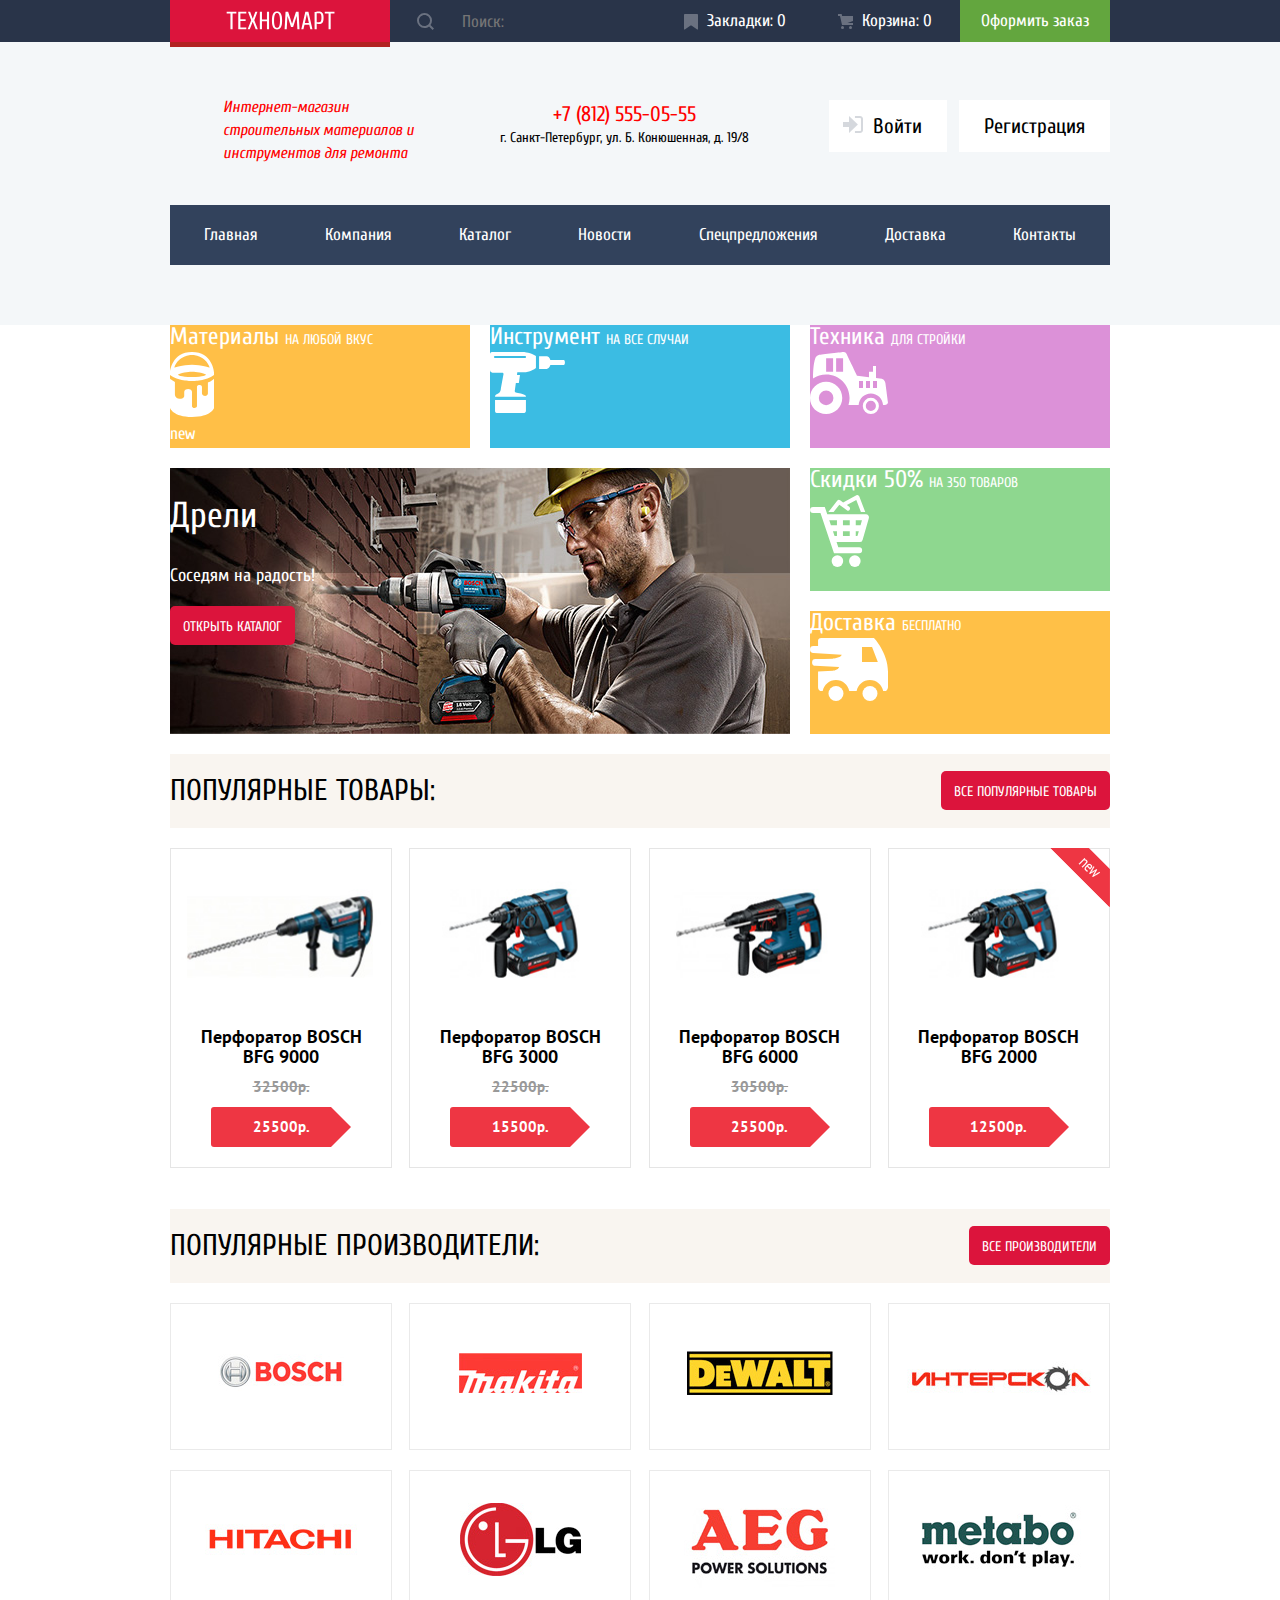
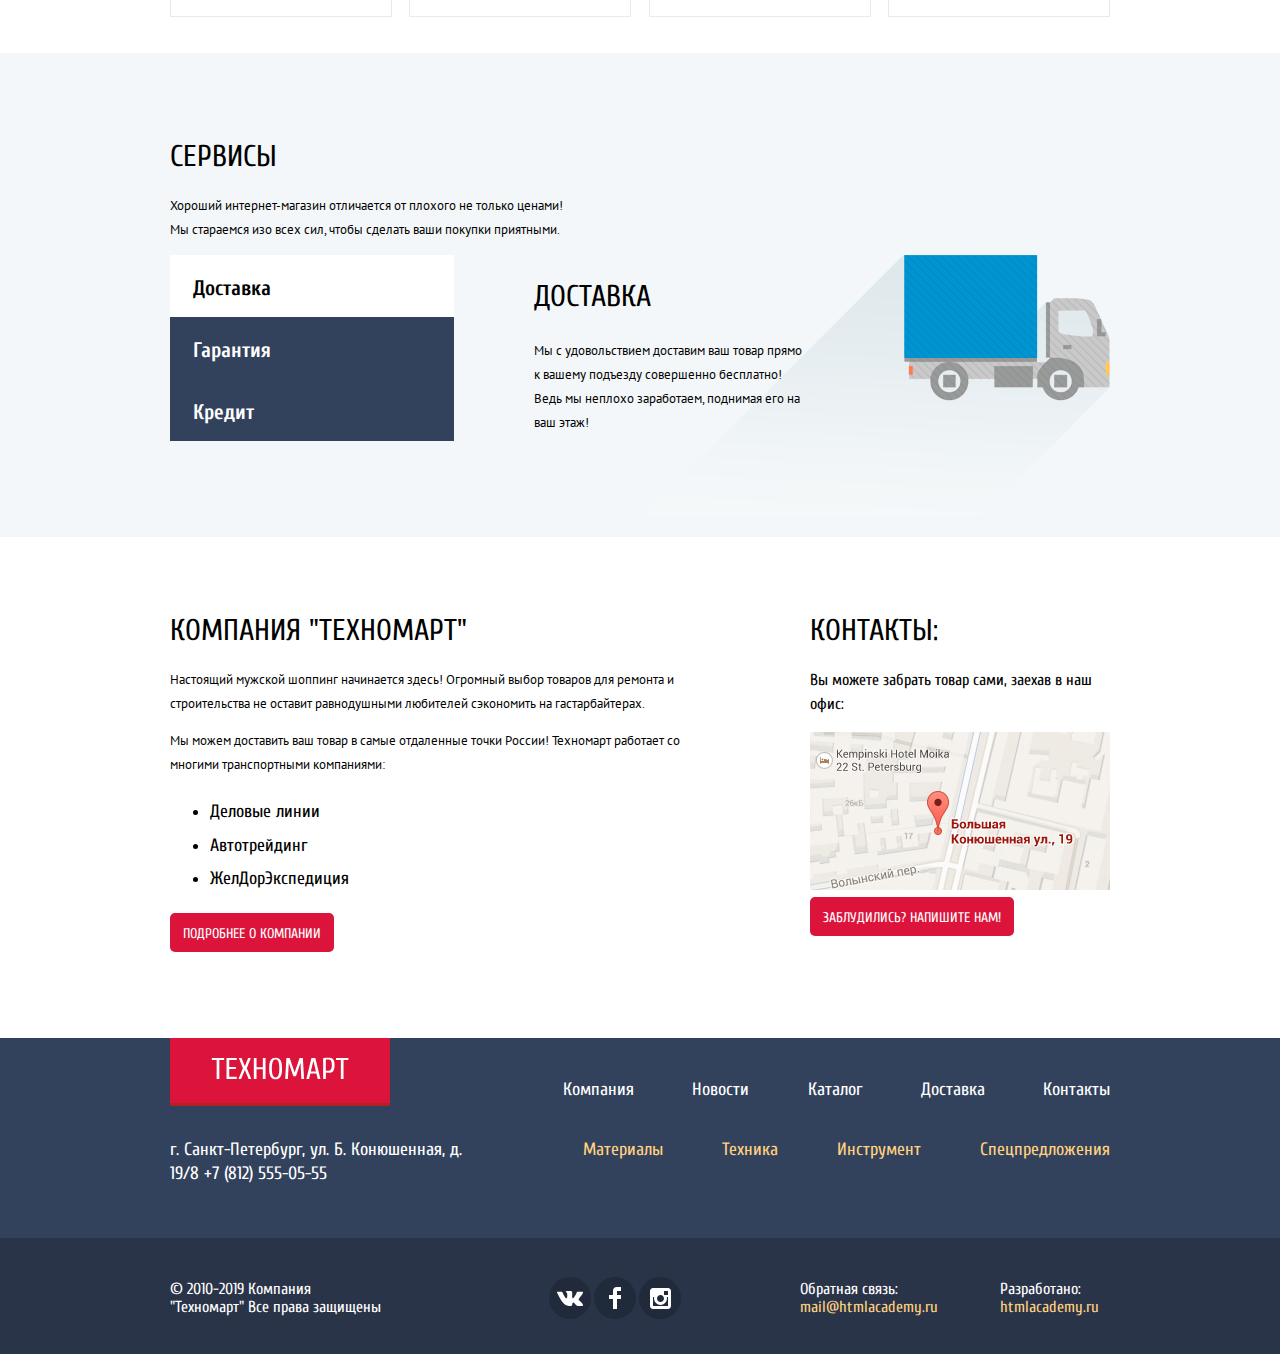
==== index.html @ c1f4ad08 "добавил js" ====
<!DOCTYPE html>
<html lang="ru">
  <head>
    <meta charset="utf-8">
    <title>HTML Academy: Техномарт</title>
    <link href="https://fonts.googleapis.com/css?family=Cuprum:400,400i,700|PT+Sans:400,400i,700&display=swap&subset=cyrillic" rel="stylesheet">
    <link href="css/normalize.css" rel="stylesheet">
    <link href="css/style.css" rel="stylesheet" >
  </head>
  <body>
    <header class="main-header">
      <h1 class="visually-hidden">Техномарт</h1>
      <nav class="main-nav">
        <div class="top-nav">
          <a class="top-nav-logo" href="index.html">
            <img src="img/logo-technomart.svg" width="109" height="19" alt="Техномарт">
          </a>
          <div class="top-nav-search">
            <svg width="17" height="17" viewBox="0 0 17 17">
              <path d="M17 15.586l-3.542-3.542A7.465 7.465 0 0 0 15 7.5 7.5 7.5 0 1 0 7.5 15c1.71 0 3.282-.579 4.544-1.542L15.586 17 17 15.586zM2 7.5C2 4.467 4.467 2 7.5 2 10.532 2 13 4.467 13 7.5c0 3.032-2.468 5.5-5.5 5.5A5.506 5.506 0 0 1 2 7.5z"/>
            </svg>
            <form name="search" method="get"
                action = "https://echo.htmlacademy.ru/">
            <input type="search" name="search_for" placeholder="Поиск:" aria-label="Поиск" value="">
          </form>
          </div>
          <ul class="top-nav-cart-list">
            <li class="top-nav-cart-item">
              <svg width="14" height="16" viewBox="0 0 14 16">
                <path d="M14 15c0 .55-.368.741-.818.426l-5.363-3.765c-.45-.315-1.187-.315-1.637 0L.818 15.426C.368 15.741 0 15.55 0 15V1c0-.55.45-1 1-1h12c.55 0 1 .45 1 1v14z"/>
              </svg>
              Закладки: 0
            </li>
            <li class="top-nav-cart-item">
              <svg width="15" height="15" viewBox="0 0 15 15">
                <circle cx="4.5" cy="13.5" r="1.5"/>
                <circle cx="12.5" cy="13.5" r="1.5"/>
                <path d="M15 2H4.07l-.422-2H0v2h2.031l1.985 9H15V9H9.441L15 6.951z"/>
              </svg>
              Корзина: 0
            </li>
            <li class="top-nav-cart-item"><a href="">Оформить заказ</a></li>
          </ul>
        </div>
        <div class="container">
          <div class="user-nav">
            <p class="user-nav-slogan">
              Интернет-магазин
              строительных материалов
              и инструментов для ремонта
            </p>
            <div class="user-nav-contacts">
              <p class="user-nav-phone">+7 (812) 555-05-55</p>
              <p class="user-nav-address" aria-label="Контакты">
                г. Санкт-Петербург, ул. Б. Конюшенная, д. 19/8
              </p>
            </div>
            <ul class="login-list">
              <li><a class="login-item" href="">Войти</a></li>
              <li><a class="login-item" href="">Регистрация</a></li>
            </ul>
          </div>
          <div class="site-nav">
            <ul class="site-nav-list">
              <li class="site-nav-item"><a href="index.html">Главная</a></li>
              <li class="site-nav-item"><a href="">Компания</a></li>
              <li class="site-nav-item"><a href="catalog.html">Каталог</a></li>
              <li class="site-nav-item"><a href="">Новости</a></li>
              <li class="site-nav-item"><a href="">Спецпредложения</a></li>
              <li class="site-nav-item"><a href="">Доставка</a></li>
              <li class="site-nav-item"><a href="">Контакты</a></li>
            </ul>
          </div>
        </div>
      </nav>
    </header>
    <main class="main-body">
      <div class="container">
        <section class="features-section">
          <div class="categories">
            <div class="card category-material">
              <p>Материалы <span class="card-label">на любой вкус</span></p>
              <img src="img/icon-bucket.svg" width="44" height="65" alt="Материалы">
              <div class="new-flag">new</div>
            </div>
            <div class="card category-tools">
              <p>Инструмент <span class="card-label">на все случаи</span></p>
              <img src="img/icon-drill.svg" width="75" height="61" alt="Инструмент">
            </div>
            <div class="card category-tech">
              <p>Техника <span class="card-label">для стройки</span></p>
              <img src="img/icon-tracktor.svg" width="78" height="62" alt="Техника">
            </div>
          </div>
          <div class="features">
            <div class="features-list">
              <div class="card feature-sales">
                <p>Скидки 50% <span class="card-label">на 350 товаров</span></p>
                <img src="img/icon-basket.svg" width="59" height="72" alt="Скидки">
              </div>
              <div class="card feature-delivery">
                <p>Доставка <span class="card-label">бесплатно</span></p>
                <img src="img/icon-bus.svg" width="78" height="63" alt="Доставка">
              </div>
            </div>
            <div class="features-slider">
              <p>Дрели</p>
              <p>Соседям на радость!</p>
              <a class="button" href="catalog.html">Открыть каталог</a>
            </div>
          </div>
        </section>
        <section class="catalog-section">
          <div class="popular-header">
            <h2 class="header">Популярные товары:</h2>
            <a class="button" href="">Все популярные товары</a>
          </div>
          <ul class="catalog-list">
            <li>
              <article class="catalog-item">
                <figure>
                  <img src="img/item-bosch-9000.jpg" width="218" height="170" alt="bosch_bfg9000">
                  <figcaption class="item-header">
                    Перфоратор BOSCH BFG 9000
                  </figcaption>
                </figure>
                <div class="item-price-promo">32500р.</div>
                <div class="item-price-regular"><a href="">25500р.</a></div>
                <div class="actions">
                  <button class="item-button-buy" type="button">Купить</button>
                  <button class="item-button-save" type="button">В закладки</button>
                </div>
              </article>
            </li>
            <li>
              <article class="catalog-item">
                <figure>
                  <img src="img/item-bosch-3000.jpg" width="218" height="170" alt="bosch_bfg3000">
                  <figcaption class="item-header">
                    Перфоратор BOSCH BFG 3000
                  </figcaption>
                </figure>
                <div class="item-price-promo">22500р.</div>
                <div class="item-price-regular"><a href="">15500р.</a></div>
                <div class="actions">
                  <button class="item-button-buy" type="button">Купить</button>
                  <button class="item-button-save" type="button">В закладки</button>
                </div>
              </article>
            </li>
            <li>
              <article class="catalog-item">
                <figure>
                  <img src="img/item-bosch-6000.jpg" width="218" height="170" alt="bosch_bfg6000">
                  <figcaption class="item-header">
                    Перфоратор BOSCH BFG 6000
                  </figcaption>
                </figure>
                <div class="item-price-promo">30500р.</div>
                <div class="item-price-regular"><a href="">25500р.</a></div>
                <div class="actions">
                  <button class="item-button-buy" type="button">Купить</button>
                  <button class="item-button-save" type="button">В закладки</button>
                </div>
              </article>
            </li>
            <li>
              <article class="catalog-item new">
                <figure>
                  <img src="img/item-bosch-2000.jpg" width="218" height="170" alt="bosch_bfg2000">
                  <figcaption class="item-header">
                    Перфоратор BOSCH BFG 2000
                  </figcaption>
                </figure>
                <div class="item-price-regular"><a href="">12500р.</a></div>
                <div class="actions">
                  <button class="item-button-buy" type="button">Купить</button>
                  <button class="item-button-save" type="button">В закладки</button>
                </div>
              </article>
            </li>
          </ul>
        </section>
        <section class="producer-section">
          <div class="producer-header">
            <h2 class="header">Популярные производители: </h2>
            <a class="button" href="">Все производители</a>
          </div>
          <ul class="producer-list">
            <li class="producer-item">
              <a href="">
                <img src="img/brand/logo-bosch.jpg" width="126" height="37" alt="Bosch">
              </a>
            </li>
            <li class="producer-item">
              <a href="">
                <img src="img/brand/logo-makita.jpg" width="123" height="40" alt="Makita">
              </a>
            </li>
            <li class="producer-item">
              <a href="">
                <img src="img/brand/logo-de-walt.jpg" width="146" height="44" alt="DeWalt">
              </a>
            </li>
            <li class="producer-item">
              <a href="">
                <img src="img/brand/logo-interskol.jpg" width="200" height="88" alt="Interskol">
              </a>
            </li>
            <li class="producer-item">
              <a href="">
                <img src="img/brand/logo-hitachi.jpg" width="169" height="31" alt="Hitachi">
              </a>
            </li>
            <li class="producer-item">
              <a href="">
                <img src="img/brand/logo-lg.jpg" width="121" height="73" alt="LG">
              </a>
            </li>
            <li class="producer-item">
              <a href="">
                <img src="img/brand/logo-aeg.jpg" width="151" height="96" alt="AEG">
              </a>
            </li>
            <li class="producer-item">
              <a href="">
                <img src="img/brand/logo-metabo.jpg" width="204" height="69" alt="Metabo">
              </a>
            </li>
          </ul>
        </section>
      </div>
      <section class="service-section">
        <div class="container">
          <div class="service-about">
            <h2 class="header">Сервисы</h2>
            <p>
              Хороший интернет-магазин отличается от плохого не только ценами!
              Мы стараемся изо всех сил, чтобы сделать ваши покупки приятными.
            </p>
          </div>
          <div class="flex-wrapper">
            <ul class="service-list">
              <li class="service-item"><a class="checked" href="">Доставка</a></li>
              <li class="service-item"><a href="">Гарантия</a></li>
              <li class="service-item"><a href="">Кредит</a></li>
            </ul>
            <div class="service-delivery">
              <h3 class="header">Доставка</h3>
              <p>
                Мы с удовольствием доставим ваш товар прямо
                к вашему подъезду совершенно бесплатно!
                Ведь мы неплохо заработаем,
                поднимая его на ваш этаж!
              </p>
            </div>
          </div>
        </div>
      </section>
      <div class="index-columns container">
        <section class="main-about">
          <h2 class="header">
            Компания "Техномарт"
          </h2>
          <p>
            Настоящий мужской шоппинг начинается здесь! Огромный выбор товаров для ремонта и строительства не оставит равнодушными любителей сэкономить на гастарбайтерах.
          </p>
          <p>
            Мы можем доставить ваш товар в самые отдаленные точки России!
            Техномарт работает со многими транспортными компаниями:
          </p>
          <ul class="logistic-list">
            <li class="logistic-item">Деловые линии</li>
            <li class="logistic-item">Автотрейдинг</li>
            <li class="logistic-item">ЖелДорЭкспедиция</li>
          </ul>
          <a class="button" href="">Подробнее о компании</a>
        </section>
        <section class="main-contacts">
          <h2 class="header">Контакты:</h2>
          <p>
            Вы можете забрать товар сами,
            заехав в наш офис:
          </p>
          <div class="main-contacts-map">
            <a href=""><img src="img/map-small.jpg" width="300" height="158" alt="Карта"></a>
          </div>
          <a class="button button-feedback" href="">Заблудились? Напишите нам!</a>
        </section>
      </div>
    </main>
    <footer class="main-footer">
      <div class="first-line container">
        <a class="main-footer-logo" href="index.html">
          <img src="img/logo-technomart.svg" width="138" height="23" alt="Техномарт">
        </a>
        <ul  class="about-list">
          <li><a class="about-item" href="">Компания</a></li>
          <li><a class="about-item" href="">Новости</a></li>
          <li><a class="about-item" href="catalog.html">Каталог</a></li>
          <li><a class="about-item" href="">Доставка</a></li>
          <li><a class="about-item" href="">Контакты</a></li>
        </ul>
      </div>
      <div class="second-line container">
        <p class="main-footer-contacts" aria-label="Контакты">
          г. Санкт-Петербург, ул. Б. Конюшенная, д. 19/8
          +7 (812) 555-05-55
        </p>
        <ul class="section-list">
          <li><a class="section-item" href="">Материалы</a></li>
          <li><a class="section-item" href="">Техника</a></li>
          <li><a class="section-item" href="">Инструмент</a></li>
          <li><a class="section-item" href="">Спецпредложения</a></li>
        </ul>
      </div>
      <div class="bottom-line">
        <div class="container">
          <p class="copyrights">
            &copy; 2010-2019 Компания "Техномарт"
            Все права защищены
          </p>
          <div class="social-container">
            <ul class="social-list">
              <li>
                <a class="social-item" href="">
                  <img src="img/social-vk.svg" width="26" height="15" alt="Вконтакте">
                  <span class="visually-hidden">Вконтакте</span>
                </a>
              </li>
              <li>
                <a class="social-item" href="">
                  <img src="img/social-fb.svg" width="12" height="22" alt="Фейсбук">
                  <span class="visually-hidden">Фейсбук</span>
                </a>
              </li>
              <li>
                <a class="social-item" href="">
                  <img src="img/social-ig.svg" width="21" height="21" alt="Инстаграм">
                  <span class="visually-hidden">Инстаграм</span>
                </a>
              </li>
            </ul>
          </div>
          <div class="link-container">
            <p>
              Обратная связь:
              <a class="main-footer-link" href="mailto://mail@htmlacademy.ru">
                mail@htmlacademy.ru
              </a>
            </p>
            <p>
              Разработано:
              <a class="main-footer-link" href="https://htmlacademy.ru/">
                htmlacademy.ru
              </a>
            </p>
          </div>
        </div>
      </div>
    </footer>
    <section class="modal modal-feedback">
      <h2 class="visually-hidden">Обратная связь</h2>
      <form name="feedback" method="post"
            action="https://echo.htmlacademy.ru/">
        <fieldset>
          <div class="modal-feedback-top">
            <p>
              <label for="name">Ваше имя:</label>
              <input type="text" id="name" name="name" placeholder="Имя Фамилия">
            </p>
            <p>
              <label for="email">Ваш e-mail:</label>
              <input type="email" id="email" name="email" placeholder="email@example.com">
            </p>
            <p>
              <label for="mail-content">Текст письма:</label>
              <textarea id="mail-content" name="mail-content" cols="30" rows="5" placeholder="В свободной форме"></textarea>
            </p>
          </div>
          <div class="modal-feedback-bottom">
            <input type="submit" class="button" value="Отправить">
          </div>
        </fieldset>
      </form>
      <button class="modal-close" type="button">
        <span class="visually-hidden">Закрыть</span>
      </button>
    </section>
    <section class="modal modal-map">
      <h2 class="visually-hidden">Как к нам добраться</h2>
      <img src="img/map-big.jpg" width="940" height="446"
           alt="Мы находимся по адресу г.Санкт-Петербург, ул. Большая Конюшенная, д. 19/8">
      <iframe src="https://yandex.ru/map-widget/v1/-/CKqb4AIU"
              width="940" height="446"
              frameborder="1" allowfullscreen="true">
      </iframe>
      <button class="modal-close" type="button">
        <span class="visually-hidden">Закрыть</span>
      </button>
    </section>
    <script src="js/script.js"></script>
  </body>
</html>
---- css/style.css ----
body {
  margin: 0;
  padding: 0;
  box-sizing: border-box;

  font-family: "Cuprum", Arial, sans-serif;
  font-size: 16px;
  line-height: 24px;
  font-weight: 400;
}

a {
  text-decoration: none;
  color: inherit;
}

.visually-hidden:not(:focus):not(:active),
input[type="checkbox"].visually-hidden,
input[type="radio"].visually-hidden {
  position: absolute;

  width: 1px;
  height: 1px;
  margin: -1px;
  border: 0;
  padding: 0;

  white-space: nowrap;

  clip-path: inset(100%);
  clip: rect(0 0 0 0);
  overflow: hidden;
}

.container {
  width: 940px;
  margin: 0 auto;
  padding: 0 10px;
}

.button {
  display: inline-block;

  height: 25px;
  padding: 13px;
  padding-top: 12px;
  padding-bottom: 2px;

  border-radius: 5px;

  font-family: "Cuprum", Arial, sans-serif;
  font-size: 14px;
  line-height: 18px;
  background-color: #DC143C;
  color: #FFF;
  text-transform: uppercase;

  vertical-align: middle;
  text-align: center;
}

.button:hover {
  background-color: #CA2C37;
}

.button:active {
  background-color: #BA2732;
}

.main-nav {
  display: flex;
  flex-direction: column;
  align-items: center;

  padding-bottom: 60px;

  background-color: #F4F7F9;
}

.top-nav {
  display: flex;
  flex-direction: row;
  justify-content: center;

  width: 100%;
  height: 42px;
  border-bottom: 5px solid #F4F7F9;

  color: #FFF;
  background-color: #293449;
  font-size: 17px;
}

.top-nav-logo {
  display: block;

  width: 220px;
  height: 42px;
  border-bottom: 5px solid #B22222;

  text-align: center;
  vertical-align: middle;
  line-height: 49px;

  background-color: #DC143C;
}

.top-nav-logo:hover {
  background-color: #CA2C37;
}

.top-nav-logo:active {
  background-color: #BA2732;
}

.top-nav-search {
  display: flex;
  justify-content: space-around;

  width: 270px;
  height: 42px;

  color: #FFF;
  text-align: center;
  vertical-align: middle;
  line-height: 42px;
}

.top-nav-search svg {
  display: block;

  margin: auto;

  opacity: 0.3;
  fill: #FFF;
}

.top-nav-search input {
  border: none;
  width: 200px;
  height: 42px;
  background-color: #293449;
  color: #FFF;
}

.top-nav-search:focus,
.top-nav-search:focus input,
.top-nav-search:focus svg {
  color: #000;
  background-color: #FFF;
  opacity: 1.0;
  fill: #F00;
}

.top-nav-cart-list {
  margin: 0;
  padding: 0;
  list-style: none;
  display: flex;
}

.top-nav-cart-item {
  display: inline-block;
  width: 150px;
  height: 42px;
  /*margin-left: 15px;*/
  text-align: center;
  vertical-align: middle;
  line-height: 42px;
}

.top-nav-cart-item svg {
  /*display: inline-block;*/
  margin-right: 5px;
  vertical-align: middle;
  fill: #FFF;
  opacity: 0.3;
}

.top-nav-cart-item:hover {
  background-color: #212A3A;
}

.top-nav-cart-item:hover svg {
  opacity: 1.0;
}

.top-nav-cart-item:active {
  background-color: #161d29;
  opacity: 0.6;
}

.top-nav-cart-item:last-child {
  background-color: #63A63E;
}

.top-nav-cart-item:last-child:hover {
  background-color: #5FBB2D;
}

.top-nav-cart-item:last-child:active {
  background-color: #518534;
  opacity: 0.5;
}

.user-nav {
  display: flex;
  justify-content: space-between;
  align-items: center;
  min-height: 158px;
  background-color: #F4F7F9;
  font-size: 21px;
}

.user-nav-slogan {
  margin-left: 53px;
  width: 196px;
  height: 60px;
  font-style: italic;
  font-size: 16px;
  line-height: 23px;
  color: #F00;
}

.user-nav-contacts {
  display: flex;
  flex-direction: column;
  justify-content: center;
  align-items: center;
  width: 270px;
  font-size: 14px;
}

.user-nav-contacts p {
  margin: 0;
}

.user-nav-phone {
  font-size: 21px;
  text-align: center;
  color: #F00;
}

.login-list {
  margin: 0;
  padding: 0;
  display: flex;
  width: 281px;
  justify-content: space-between;
  align-items: center;

  list-style: none;
}

.login-list li {
  padding: 14px 25px;
  background-color: #FFF
}

.login-list li:first-child {
  padding-left: 0;
}

.login-list li:first-child::before {
  content: url(../img/icon-login.svg);
  width: 20px;
  height: 15px;
  margin: 14px;
  opacity: 0.2;
  margin-right: 10px;
}

.login-list li:first-child:hover::before {
  opacity: 1.0;
}

.login-item,
.logout-item {
  list-style: none;
}

.login-item:hover {
  color: #F00;
}

.login-item:active {
  color: #000;
  opacity: 0.3;
}

.logout-list {
  display: flex;
  flex-wrap: wrap;
  min-height: 70px;
  width: 299px;
}

.logout-item:first-child {
  display: flex;
  justify-content: center;
  align-items: center;
  flex-basis: 100%;
  background-color: #FFF;
}

.logout-item img {
  opacity: 0.3;
}

.logout-item:hover img {
  opacity: 1.0;
}

.logout-item:not(:first-child) {
  margin-left: 20px;
}

.logout-item:last-child {
  position: relative;
}

.logout-item:last-child::before {
  position: absolute;
  top: 12px;
  left: -12px;

  content: "";
  display: block;
  width: 4px;
  height: 5px;
  border-radius: 50%;
  background-color: #000;
}

.logout-button img:first-child:hover,
.logout-button img:last-child:hover {
  opacity: 1;
}

.user-link {
  text-decoration: underline;
  font-size: 16px;
  line-height: 18px;
  color: #32425C;
}

.user-link:hover {
  color: #F00;
}

.site-nav {
  background-color: #32425C;
  color: #FFF;
  font-size: 17px;
}

.site-nav-list {
  width: 100%;
  margin: 0;
  padding: 0;
  list-style: none;
  display: flex;
  justify-content: space-around;
  align-items: center;
  height: 60px;
}

.site-nav-item:hover {
  background-color: #293449;
}

.site-nav-item:active {
  background-color: #1D2739;
  opacity: 0.5;
}

.breadcrumbs-list {
  display: flex;
  flex-wrap: wrap;
  justify-content: flex-start;
  margin: 0;
  padding: 10px 0;

  list-style-image: url(../img/icon-breadcrumbs-bullit.svg);
}

.breadcrumbs-item {
  margin-right: 20px;
}

.breadcrumbs-item:first-child {
  list-style: none;
  margin-left: 0;
}

.breadcrumbs-item:last-child {
  margin-right: 0;
}

.main-body .header {
  font-size: 30px;
  text-transform: uppercase;
  font-weight: 400;
}

.catalog-header {
  display: block;
  height: 20px;
  margin: 0;
  padding: 30px;

  background-color: #F4F7F9;
}

.inner-content {
  display: flex;
  justify-content: space-between;

  margin-top: 20px;
}

.inner-content fieldset {
  margin: 0;
  padding: 0;
  border: none;
}

.left-side-content {
  display: block;
  width: 220px;
  margin-right: 20px;
}

.right-side-content {
  display: block;

  margin-right: 0;
}

.main-about {
  background-color: #FFF;
  font-family: "PT Sans", Arial, sans-serif;
  font-size: 13px;
  line-height: 1.85;
}

.main-section-filter .header,
.main-section-sorting .header {
  margin: 0;
  font-family: "PT Sans", Arial, sans-serif;
  font-size: 13px;
  line-height: 18px;
  background-color: #F7F3EC;
}

.main-section-filter {
  display: flex;
  flex-direction: column;
  justify-content: flex-start;
}

.main-section-filter .header {
  display: flex;
  justify-content: flex-start;
  align-items: center;

  width: 205px;
  margin-bottom: 20px;

  min-height: 38px;
  padding-left: 15px;
  border-radius: 3px;
}

.main-section-sorting {
  display: flex;
  align-items: center;
  justify-content: space-between;

  margin-bottom: 21px;
  padding: 0 15px;
  min-height: 38px;
  border-radius: 3px;

  font-family: "PT Sans", Arial, sans-serif;
  font-size: 13px;
  list-style: none;
  text-transform: uppercase;
  background-color: #F7F3EC;
}

.filter-price,
.filter-producer,
.filter-power {
  border: 0 none;
}

.filter-producer-list,
.filter-power-list,
.sort-by-list,
.sort-direction-list {
  list-style: none;
}

.filter-producer-item,
.filter-power-item {
  font-family: "PT Sans", Arial, sans-serif;
  font-size: 15px;
  line-height: 1.33;
  text-transform: uppercase;
}

.filter-price-range {
  display: flex;
  justify-content: space-between;

  font-family: "PT Sans", Arial, sans-serif;
  font-size: 15px;
  text-transform: uppercase;
}

.filter-price-range input {
  position: relative;

  width: 95px;
  height: 38px;
  text-align: center;

  border: none;
  border-radius: 3px;
  padding: 0;

  background-color: #F7F3EC;
}

.filter-producer-header,
.filter-power-header,
.filter-price-header {
  font-family: "PT Sans", Arial, sans-serif;
  font-size: 17px;
  font-weight: 700;
  background-color: inherit;
  text-transform: uppercase;
}

.filter-button,
.slider-button {
  font-family: "PT Sans", Arial, sans-serif;
  font-size: 13px;
  line-height: 18px;
  text-transform: uppercase;
}

.sort-by {
  display: flex;
  justify-content: space-between;
  align-items: inherit;

  width: 443px;
}

.sort-by-list {
  display: flex;
  justify-content: space-between;
  align-items: inherit;

  width: 354px;
  margin: 0;
  padding: 0;

  line-height: 18px;
}

.sort-direction-list {
  display: flex;
  justify-content: space-between;
  align-items: inherit;

  width: 43px;
  margin: 0;
  padding: 0;
  margin-right: 2px;

  line-height: 18px;
}

.sort-by-item,
.sort-direction-item {
}

.sort-by-item a {
  /*text-decoration: underline;*/
  /*text-decoration-color: #F00;*/
  /*text-decoration-style: dotted;*/
  border-bottom: 1px dotted #F00;
  color: #000;
  opacity: 0.3;
}

.sort-by-item a.checked {
  /*text-decoration: none;*/
  border-bottom: none;
  color: #F00;
  opacity: 1.0;
}

.sort-by-item:hover a {
  /*text-decoration: underline;*/
  /*text-decoration-color: #F00;*/
  /*text-decoration-style: solid;*/
  border-bottom: 1px solid #F00;
  color: #000;
  opacity: 1.0;
}

.sort-direction-item svg {
  fill: #000;
  opacity: 0.3;
}

.sort-direction-item a.checked svg {
  fill: #F00;
  opacity: 1.0;
}

.sort-direction-item svg:hover,
.sort-direction-item a.checked svg:hover {
  fill: #000;
  opacity: 1.0;
}

.catalog-section {
  font-family: "PT Sans", Arial, sans-serif;
  font-size: 15px;
}

.catalog-section .header {
  font-family: "Cuprum", Arial, sans-serif;
  font-size: 30px;
  background-color: #F9F5F0;
}
.catalog-list {
  display: flex;
  justify-content: space-between;
  flex-wrap: wrap;

  list-style: none;
  margin: 0;
  margin-bottom: 20px;
  padding: 0;
}

.catalog-item {
  position: relative;

  display: flex;
  flex-direction: column;
  justify-content: space-between;
  align-items: center;

  width: 220px;
  height: 318px;

  margin-bottom: 21px;
  border: solid 1px #E5E5E5;

  font-weight: 700;
  text-align: center;
}

.catalog-item img {
   width: 100%;
   height: auto;
 }

.catalog-item figure {
  margin: 0;
  padding: 0;
}

.item-header {
  /*margin-bottom: 15px;*/
  padding: 0 20px;
  font-size: 18px;
  line-height: 20px;
}

.item-price-promo {
  min-height: 20px;
  /*margin-bottom: 10px;*/

  color: #999999;
  text-decoration: line-through;
  line-height: 22px;
}

.item-price-regular {
  position: relative;

  width: 80px;
  margin: 0 auto 20px;
  padding: 9px 30px;

  color: #FFF;

  background: #EE3643;
  border-radius: 3px;
  line-height: 22px;
}

.item-price-regular:after {
  content: "";
  position: absolute;
  top: 0;
  right: -20px;

  width: 0;
  height: 0;

  border: 20px solid #FFF;
  border-left-color: #EE3643;
}

.catalog-item.new:before {
  content: "";
  position: absolute;
  top: -1px;
  right: -1px;
  z-index: 10;

  width: 60px;
  height: 60px;

  background-image: url("../img/new-flag.png");
  background-repeat: no-repeat;
  background-position: 0 0;
}

.catalog-item .actions {
  position: absolute;
  top: 0;
  left: 0;

  width: 218px;
  height: 88px;
  padding: 40px 0;

  background-color: #FFF;
}

.actions .item-button-buy,
.actions .item-button-save {
  display: block;
  width: 135px;
  margin: 0 auto 7px;
  padding: 10px 0;

  font-size: 14px;
  font-family: "Cuprum", "Arial", sans-serif;
  color: #FFF;
  text-transform: uppercase;
  text-decoration: none;

  background-color: #63A63E;
  border-radius: 3px;
}

.actions .item-button-buy {
  box-shadow: 0 -3px 0 #367315 inset;
}

.actions .item-button-save {
  width: 129px;
  padding: 7px 0;

  color: #63A63E;

  background-color: #FFF;
  border: 3px solid #63A63E;
}

.catalog-item .actions {
  display: none;
}

.catalog-item:hover .actions {
  display: block;
}

.catalog-item .title {
  margin-top: 10px;
  margin-bottom: 15px;
  padding: 0 25px;

  font-size: 18px;
}

.catalog-item .discount {
  min-height: 20px;
  margin-bottom: 10px;

  color: #999999;
  text-decoration: line-through;
}

.page-list {
  display: flex;
  flex-wrap: wrap;

  margin: 0;
  padding: 0;
  margin-bottom: 60px;

  font-size: 13px;
  text-transform: uppercase;
  line-height: 18px;
  list-style: none;
}

.page-item a,
.page-item.current {
  display: inline-block;

  padding: 10px 14px;
  border: 1px solid #E5E5E5;
  border-radius: 3px;

  color: #000;
  vertical-align: top;
}

.page-item:not(:last-of-type) {
  margin-right: 10px;
}

.page-item:last-of-type a {
  padding: 10px 30px;
}

.page-item.current {
  color: #FFF;
  background-color: #EE3643;
}

.page-item a:hover,
.page-item a:focus {
  border: 1px solid #BDC6CA;
  outline: none;
}

.page-item a:active {
  color: #000;
  border: 1px solid #EE3643;
}

.section-about {
  padding: 40px 0 55px;

  background-color: #F4F7F9;
}

.section-about p {
  font-size: 13px;
  line-height: 24px;
}

.categories,
.features {
  display: flex;
  justify-content: space-between;
  align-items: flex-start;
}

.card {
  width: 300px;
  height: 123px;

  margin-bottom: 20px;
}

.card p {
  margin: 0;
}

.features-section {
  font-size: 24px;
  color: #FFF;
}

.features-slider {
  width:620px;
  height: 266px;
  order: -1;
  background-color: #000;
  background-image: url(../img/slider-1.jpg);

  color: #FFF;
  font-size: 18px;
}

.features-slider p:first-child {
  font-size: 36px;
}

.category-material {
  background-color: #FFBF47;
}

.category-tools {
  background-color: #3BBCE3;
}

.category-tech {
  background-color: #DC91D8;
}

.feature-sales {
  background-color: #8ED78F;
}

.feature-delivery {
  background-color: #FFC047;
}

.card .card-label {
  font-size: 14px;
  text-transform: uppercase;
}

.card .new-flag {
  font-size: 17px;
  text-transform: lowercase;
}

.popular-header,
.producer-header {
  display: flex;
  justify-content: space-between;
  align-items: center;
  margin-bottom: 20px;

  background-color: #F9F5F0;
}

.producer-list {
  display: flex;
  flex-wrap: wrap;
  justify-content: space-between;
  align-content: center;

  list-style: none;
  padding: 0;
}

.producer-item {
  display: flex;
  justify-content: center;
  align-items: center;
  margin-bottom: 20px;

  width: 220px;
  height: 145px;

  border: solid 1px #EAEAEA;
}

.producer-item img {
  margin: auto;
}

.service-section {
  display: flex;
  flex-wrap: wrap;
  padding-top: 68px;

  background-color: #F4F7F9;
}

.service-about {
  flex-basis: 100%;
}

.service-about p {
  width: 398px;
  min-height: 37px;

  font-family: "PT Sans", Arial, sans-serif;
  font-size: 13px;
}

.service-section .flex-wrapper {
  display: flex;
}

.service-list {
  margin: 0;
  padding: 0;
  list-style: none;
}

.service-list a {
  display: block;
  width: 240px;
  height: 20px;
  padding: 21px;
  padding-left: 23px;

  font-size: 21px;
  font-weight: 700;
  background-color: #32425C;
  color: #FFF;
}

.service-list a.checked {
  background-color: #FFF;
  color: #000;
}

.service-delivery {
  width: 700px;
  min-height: 282px ;
  margin-left: 80px;

  background-image: url("../img/service-delivery.png");
  background-repeat: no-repeat;
  background-position: 100% 0;
}

.service-delivery p {
  width: 275px;
  height: 83px;

  font-family: "PT Sans", Arial, sans-serif;
  font-size: 13px;
}

.logistic-list {
  font-family: "Cuprum", Arial, sans-serif;
  font-size: 18px;
}

.index-columns {
  display: flex;
  justify-content: space-between;
  margin-top: 82px;
  margin-bottom: 86px;
}

.main-about {
  width: 519px;
}

.main-contacts {
  width: 300px;
}

.index-columns .header,
.main-about .header {
  margin-top: 0;

  font-family: "Cuprum", Arial, sans-serif;
  font-size: 30px;
  line-height: 24px;
  text-transform: uppercase;
}

.main-footer {
  background-color: #32425C;
  font-size: 18px;
  color: #FFF;
}

.main-footer-logo {
  display: block;
  width: 220px;
  height: 68px;
  background-color: #DC143C;
  box-shadow: 0 -3px 0 0 #B22222 inset;

  text-align: center;
  vertical-align: middle;
  line-height: 73px;
}

.main-footer ul {
  list-style: none;
  margin: 0;
  padding: 0;
}

.first-line {
  display: flex;
  justify-content: space-between;
}

.about-list {
  display: flex;
  flex-wrap: wrap;
  justify-content: space-between;
  align-items: flex-end;
  width: 547px;
}

.about-item {
  display: inline-block;
  height: 28px;
}

.second-line {
  margin-top: 32px;
  margin-bottom: 52px;
  display: flex;
  justify-content: space-between;
}

.main-footer-contacts {
  margin: 0;
  padding: 0;
  width: 322px;
  min-height: 40px;
}

.section-list {
  width: 527px;
  display: flex;
  flex-wrap: wrap;
  justify-content: space-between;
  align-items: flex-start;
  color: #FFD180;
}

.section-item {
  display: inline-block;
  height: 48px;
}

.bottom-line {
  background-color: #293449;
}

.bottom-line p {
  margin: 0;
}

.bottom-line .container {
  display: flex;
  justify-content: flex-start;
  align-items: center;
  min-height: 33px;
  padding-bottom: 35px;
  padding-top: 39px;

  font-size: 16px;
  line-height: 18px;
}

.bottom-line .copyrights {
  width: 228px;
  min-height: 33px;
  margin-right: 161px;
}

.bottom-line p:not(:first-child) {
  width: 132px;
  min-height: 32px;
}

.social-list {
  display: flex;
  flex-wrap: wrap;
  justify-content: space-between;
  width: 132px;
  list-style: none;
  margin: 0;
  padding: 0;
  margin-bottom: 10px;
}

.social-item {
  display: flex;
  justify-content: center;
  align-items: center;
  width: 42px;
  height: 42px;
  background-color: #212A3A;
  border-radius: 50%;
}

.social-item:hover {
  background-color: #DC143C;
}

.bottom-line .link-container {
  display: flex;
  justify-content: space-between;
  width: 324px;
  margin-left: 119px;
}

.main-footer .copyrights,
.main-footer .feedback,
.main-footer .developed-by {
  font-size: 16px;
}

.main-footer-link {
  text-decoration: none;
  color: #FFD180;
}

.main-footer li:hover,
.main-footer-link:hover {
  text-decoration: underline;
}

.main-footer li:active {
  text-decoration: none;
  opacity: 0.3;
}

.main-footer-link:active {
  text-decoration: none;
  color: #DC143C;
}

.modal {
  position: fixed;

  color: #000;
  font-size: 18px;
  line-height: 18px;
}

.modal-close {
  position: absolute;
  top: 16px;
  right: 16px;

  width: 21px;
  height: 21px;
  border: none;

  background-image: url("../img/form-close.svg");
  background-repeat: no-repeat;
  background-position: 0 0;
  background-color: transparent;

  cursor: pointer;
}

.modal-add-basket {
  display: block;
  top: 120px;
  left: 50%;

  margin-left: -310px;

  width: 620px;
  /*height: 394px;*/
  background-color: #FFF;
  box-shadow:
    0 7px 0 0 #FF5256 inset,
    0 20px 40px 0 rgba(0, 0, 0, 0.75);
}

.modal-feedback {
  display: none;
  top: 120px;
  left: 50%;

  margin-left: -310px;

  width: 620px;
  /*height: 430px;*/
  background-color: #FFF;
  box-shadow:
    0 7px 0 0 #FF5256 inset,
    0 20px 40px 0 rgba(0, 0, 0, 0.75);
}

.modal-feedback fieldset {
  margin: 0;
  padding: 0;
  border: none;
}

.modal-feedback-top,
.modal-add-basket-top {
  display: flex;
  align-items: center;
  flex-wrap: wrap;

  padding: 45px 80px;
}

.modal-feedback-bottom,
.modal-add-basket-bottom {
  display: flex;
  justify-content: space-between;
  flex-wrap: wrap;
  box-sizing: border-box;

  width: 100%;
  height: 112px;
  padding: 37px 80px;

  background-color: #F4F4F4;
}

.modal-feedback p,
.modal-add-basket p {
  margin: 0;
}

.modal-add-basket .button {
  width: 220px;
}

.modal-feedback p:first-child,
.modal-add-basket .button:first-child {
  margin-right: 20px;
}

.modal-add-basket p {
  margin-left: 32px;

  font-size: 30px;
}

.modal-feedback-top p:not(:last-child) {
  width: 220px;
}

.modal-feedback-top p:last-child {
  width: 460px;
  margin-top: 23px;
}

.modal-feedback label {
  display: block;

  margin-bottom: 13px;

  font-size: 18px;
  line-height: 18px;
}

.modal-feedback input[type="email"],
.modal-feedback input[type="text"] {
  box-sizing: border-box;

  width: 100%;
  padding: 10px 14px;
  border: 2px solid #DEE3E4;
  border-radius: 4px;

  font-family: "PT Sans", Arial, sans-serif;
  font-size: 13px;
  line-height: 13px;
}

.modal-feedback input[type=submit] {
  height: 38px;
  width: 100%;

  padding: 9px 13px;
}

.modal-feedback textarea {
  box-sizing: border-box;
  width: 100%;
  height: 100px;
  padding: 12px 14px;

  border: 2px solid #DEE3E4;
  border-radius: 4px;

  resize: none;

  font-family: "PT Sans", Arial, sans-serif;
  font-size: 13px;
  line-height: 13px;
}

.modal-map {
  display: none;
  top: 120px;
  left: 50%;

  margin-left: -470px;

  width: 940px;
  height: 446px;

  box-shadow:
    0 20px 40px 0 rgba(0, 0, 0, 0.75);
}

.modal-map img {
  /*display: none;*/
}

.modal-show {
  display: block;
}
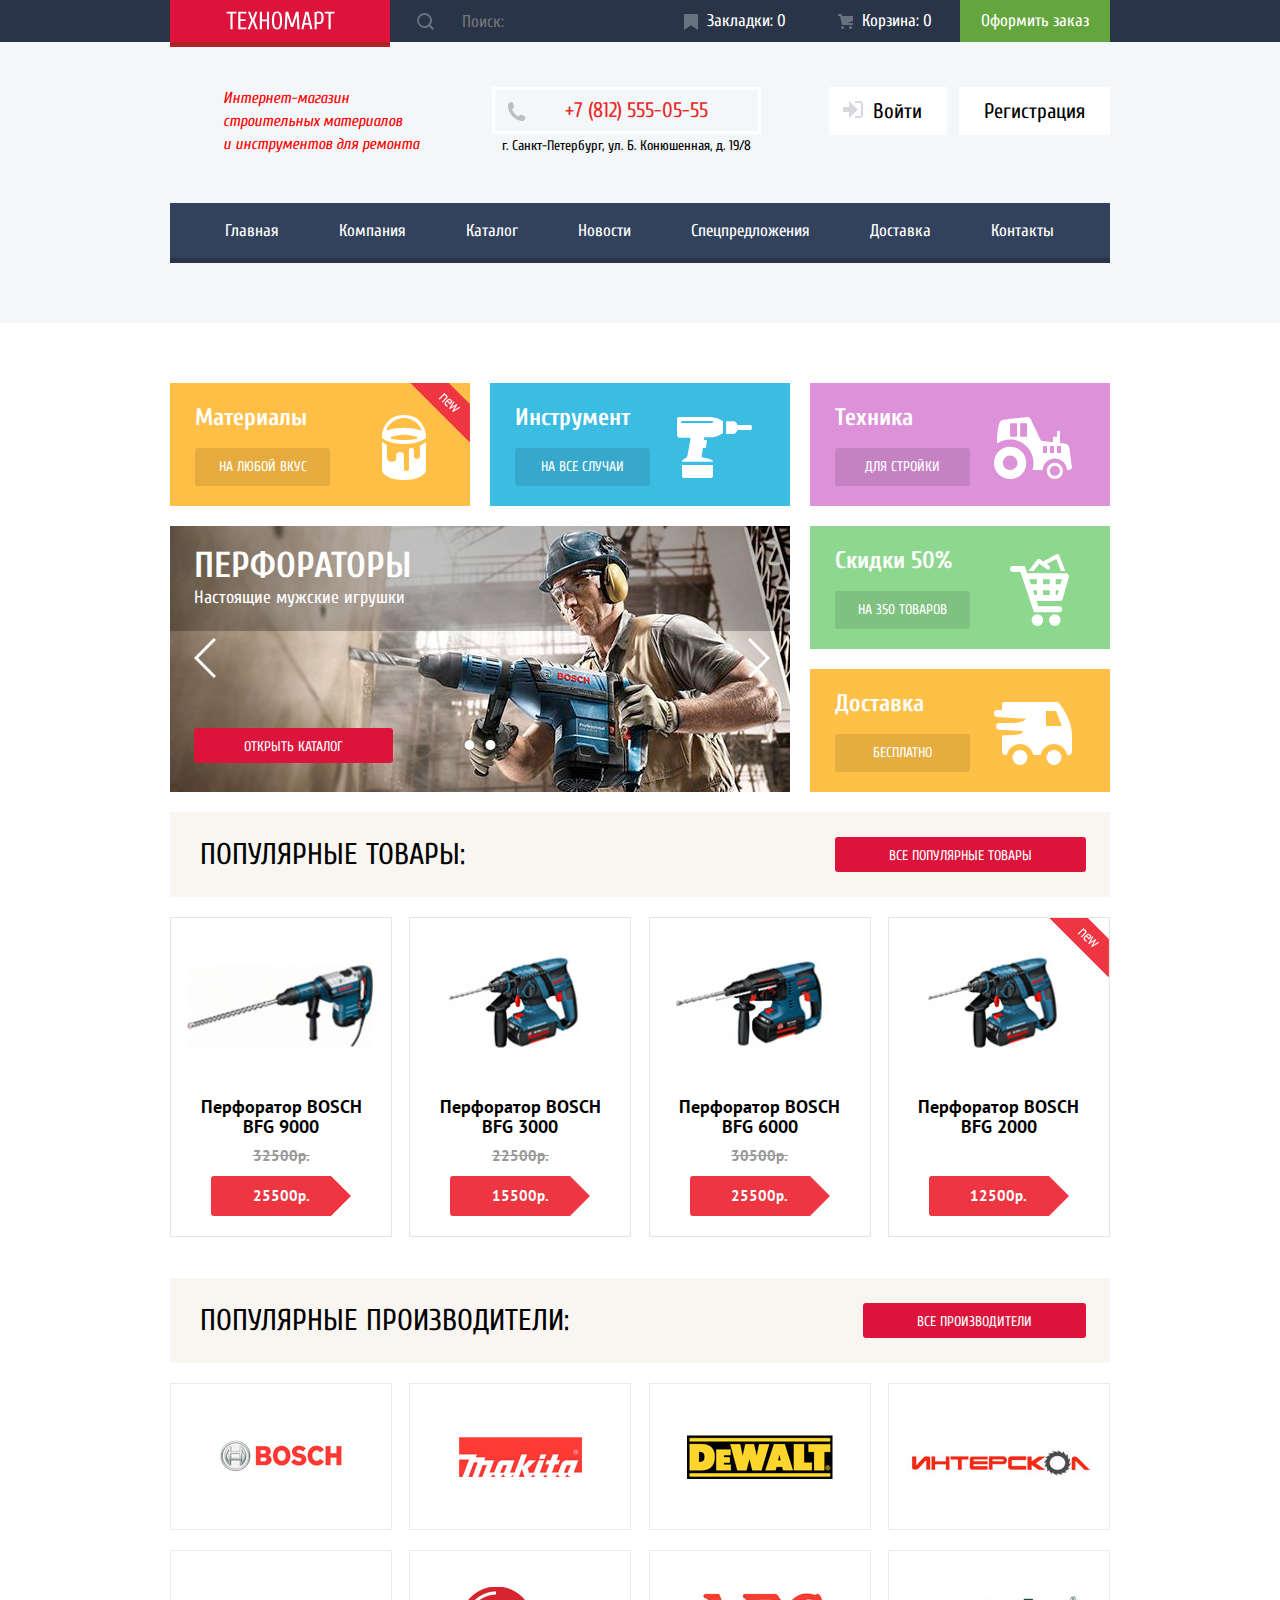
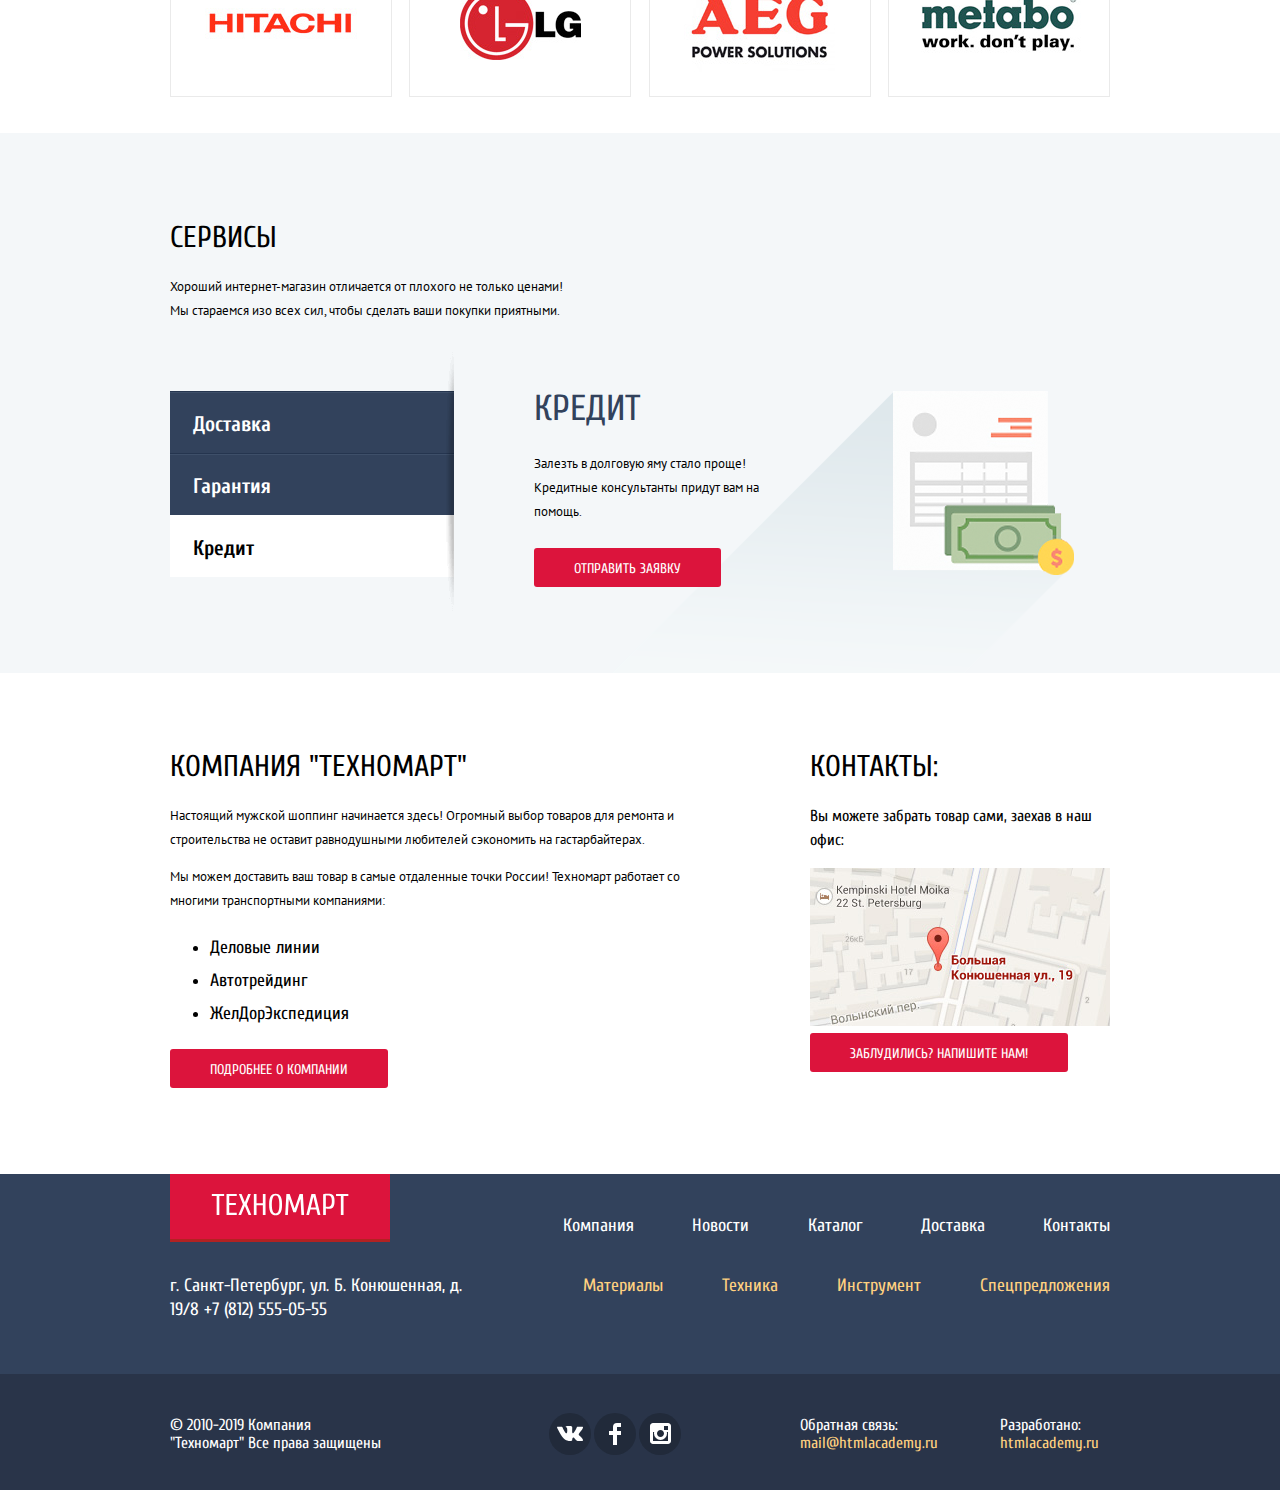
==== commit 3640db5a: "Закончил верстку" ====
--- a/index.html
+++ b/index.html
@@ -46,7 +46,7 @@
           <div class="user-nav">
             <p class="user-nav-slogan">
               Интернет-магазин
-              строительных материалов
+              строительных материалов<br>
               и инструментов для ремонта
             </p>
             <div class="user-nav-contacts">
@@ -62,13 +62,13 @@
           </div>
           <div class="site-nav">
             <ul class="site-nav-list">
-              <li class="site-nav-item"><a href="index.html">Главная</a></li>
-              <li class="site-nav-item"><a href="">Компания</a></li>
-              <li class="site-nav-item"><a href="catalog.html">Каталог</a></li>
-              <li class="site-nav-item"><a href="">Новости</a></li>
-              <li class="site-nav-item"><a href="">Спецпредложения</a></li>
-              <li class="site-nav-item"><a href="">Доставка</a></li>
-              <li class="site-nav-item"><a href="">Контакты</a></li>
+              <li><a class="site-nav-item" href="index.html">Главная</a></li>
+              <li><a class="site-nav-item" href="">Компания</a></li>
+              <li><a class="site-nav-item" href="catalog.html">Каталог</a></li>
+              <li><a class="site-nav-item" href="">Новости</a></li>
+              <li><a class="site-nav-item" href="">Спецпредложения</a></li>
+              <li><a class="site-nav-item" href="">Доставка</a></li>
+              <li><a class="site-nav-item" href="">Контакты</a></li>
             </ul>
           </div>
         </div>
@@ -78,35 +78,57 @@
       <div class="container">
         <section class="features-section">
           <div class="categories">
-            <div class="card category-material">
-              <p>Материалы <span class="card-label">на любой вкус</span></p>
-              <img src="img/icon-bucket.svg" width="44" height="65" alt="Материалы">
-              <div class="new-flag">new</div>
+            <div class="card category-material new">
+              <h3>Материалы</h3>
+              <a class="card-label" href="">на любой вкус</a>
             </div>
             <div class="card category-tools">
-              <p>Инструмент <span class="card-label">на все случаи</span></p>
-              <img src="img/icon-drill.svg" width="75" height="61" alt="Инструмент">
+              <h3>Инструмент</h3>
+              <a class="card-label" href="">на все случаи</a>
             </div>
             <div class="card category-tech">
-              <p>Техника <span class="card-label">для стройки</span></p>
-              <img src="img/icon-tracktor.svg" width="78" height="62" alt="Техника">
+              <h3>Техника</h3>
+              <a class="card-label" href="">для стройки</a>
             </div>
           </div>
           <div class="features">
             <div class="features-list">
               <div class="card feature-sales">
-                <p>Скидки 50% <span class="card-label">на 350 товаров</span></p>
-                <img src="img/icon-basket.svg" width="59" height="72" alt="Скидки">
+                <h3>Скидки 50%</h3>
+                <a class="card-label" href="">на 350 товаров</a>
               </div>
               <div class="card feature-delivery">
-                <p>Доставка <span class="card-label">бесплатно</span></p>
-                <img src="img/icon-bus.svg" width="78" height="63" alt="Доставка">
+                <h3>Доставка</h3>
+                <a class="card-label" href="">бесплатно</a>
               </div>
             </div>
             <div class="features-slider">
-              <p>Дрели</p>
-              <p>Соседям на радость!</p>
-              <a class="button" href="catalog.html">Открыть каталог</a>
+              <input class="visually-hidden" type="radio" id="btn1" name="slider-toggle" checked>
+              <input class="visually-hidden" type="radio" id="btn2" name="slider-toggle">
+              <div class="slider-controls">
+                <label for="btn1"><span class="visually-hidden">Дрели</span></label>
+                <label for="btn2"><span class="visually-hidden">Перфораторы</span></label>
+              </div>
+              <ul class="sliders-list">
+                <li class="slider-item">
+                  <img src="img/slider-1.jpg" width="620" height="266" alt="Слайдер 1 - Дрели">
+                  <h3>Дрели</h3>
+                  <p>Соседям на радость!</p>
+                  <a class="button" href="catalog.html">Открыть каталог</a>
+                </li>
+                <li class="slider-item">
+                  <img src="img/slider-2.jpg" width="620" height="266" alt="Слайдер 1 - Дрели">
+                  <h3>Перфораторы</h3>
+                  <p>Настоящие мужские игрушки</p>
+                  <a class="button" href="catalog.html">Открыть каталог</a>
+                </li>
+              </ul>
+              <button class="slide-prev" type="button">
+                <span class="visually-hidden">Назад</span>
+              </button>
+              <button class="slide-next" type="button">
+                <span class="visually-hidden">Вперёд</span>
+              </button>
             </div>
           </div>
         </section>
@@ -187,43 +209,43 @@
             <a class="button" href="">Все производители</a>
           </div>
           <ul class="producer-list">
-            <li class="producer-item">
-              <a href="">
+            <li>
+              <a class="producer-item" href="">
                 <img src="img/brand/logo-bosch.jpg" width="126" height="37" alt="Bosch">
               </a>
             </li>
-            <li class="producer-item">
-              <a href="">
+            <li>
+              <a class="producer-item" href="">
                 <img src="img/brand/logo-makita.jpg" width="123" height="40" alt="Makita">
               </a>
             </li>
-            <li class="producer-item">
-              <a href="">
+            <li>
+              <a class="producer-item" href="">
                 <img src="img/brand/logo-de-walt.jpg" width="146" height="44" alt="DeWalt">
               </a>
             </li>
-            <li class="producer-item">
-              <a href="">
+            <li>
+              <a class="producer-item" href="">
                 <img src="img/brand/logo-interskol.jpg" width="200" height="88" alt="Interskol">
               </a>
             </li>
-            <li class="producer-item">
-              <a href="">
+            <li>
+              <a class="producer-item" href="">
                 <img src="img/brand/logo-hitachi.jpg" width="169" height="31" alt="Hitachi">
               </a>
             </li>
-            <li class="producer-item">
-              <a href="">
+            <li>
+              <a class="producer-item" href="">
                 <img src="img/brand/logo-lg.jpg" width="121" height="73" alt="LG">
               </a>
             </li>
-            <li class="producer-item">
-              <a href="">
+            <li>
+              <a class="producer-item" href="">
                 <img src="img/brand/logo-aeg.jpg" width="151" height="96" alt="AEG">
               </a>
             </li>
-            <li class="producer-item">
-              <a href="">
+            <li>
+              <a class="producer-item" href="">
                 <img src="img/brand/logo-metabo.jpg" width="204" height="69" alt="Metabo">
               </a>
             </li>
@@ -241,19 +263,46 @@
           </div>
           <div class="flex-wrapper">
             <ul class="service-list">
-              <li class="service-item"><a class="checked" href="">Доставка</a></li>
-              <li class="service-item"><a href="">Гарантия</a></li>
-              <li class="service-item"><a href="">Кредит</a></li>
+              <li><a class="service-item" href="">Доставка</a></li>
+              <li><a class="service-item" href="">Гарантия</a></li>
+              <li><a class="service-item checked" href="">Кредит</a></li>
             </ul>
-            <div class="service-delivery">
-              <h3 class="header">Доставка</h3>
-              <p>
-                Мы с удовольствием доставим ваш товар прямо
-                к вашему подъезду совершенно бесплатно!
-                Ведь мы неплохо заработаем,
-                поднимая его на ваш этаж!
-              </p>
-            </div>
+            <ul class="service-description-list">
+              <li class="service-description-item">
+                <div class="service-description-text">
+                  <h3 class="header">Доставка</h3>
+                  <p>
+                    Мы с удовольствием доставим ваш товар прямо
+                    к вашему подъезду совершенно бесплатно!
+                    Ведь мы неплохо заработаем,
+                    поднимая его на ваш этаж!
+                  </p>
+                </div>
+              </li>
+              <li class="service-description-item">
+                <div class="service-description-text">
+                  <h3 class="header">Гарантия</h3>
+                  <p>
+                    Если купленный у нас товар поломается или
+                    заискрит, а также в случае пожара,
+                    спровоцированного его возгаранием, вы всегда
+                    можете быть уверены в нашей гарантии. Мы
+                    обменяем сгоревший товар на новый.
+                    Дом уж восстановите как-нибудь сами.
+                  </p>
+                </div>
+              </li>
+              <li class="service-description-item checked">
+                <div class="service-description-text">
+                  <h3 class="header">Кредит</h3>
+                  <p>
+                    Залезть в долговую яму стало проще!
+                    Кредитные консультанты придут вам на помощь.
+                  </p>
+                  <a class="button" href="">Отправить заявку</a>
+                </div>
+              </li>
+            </ul>
           </div>
         </div>
       </section>
@@ -389,16 +438,18 @@
     </section>
     <section class="modal modal-map">
       <h2 class="visually-hidden">Как к нам добраться</h2>
-      <img src="img/map-big.jpg" width="940" height="446"
-           alt="Мы находимся по адресу г.Санкт-Петербург, ул. Большая Конюшенная, д. 19/8">
+      <div class="map-container">
+<!--      <img src="img/map-big.jpg" width="940" height="446"-->
+<!--           alt="Мы находимся по адресу г.Санкт-Петербург, ул. Большая Конюшенная, д. 19/8">-->
       <iframe src="https://yandex.ru/map-widget/v1/-/CKqb4AIU"
-              width="940" height="446"
-              frameborder="1" allowfullscreen="true">
+              width="940" height="446">
       </iframe>
+      </div>
       <button class="modal-close" type="button">
         <span class="visually-hidden">Закрыть</span>
       </button>
     </section>
-    <script src="js/script.js"></script>
+    <script src="js/feedback.js"></script>
+    <script src="js/map.js"></script>
   </body>
 </html>
--- a/css/style.css
+++ b/css/style.css
@@ -38,15 +38,21 @@
   padding: 0 10px;
 }
 
+button {
+  margin: 0;
+  padding: 0;
+  border: none;
+}
+
 .button {
   display: inline-block;
 
   height: 25px;
-  padding: 13px;
+  padding: 40px;
   padding-top: 12px;
   padding-bottom: 2px;
 
-  border-radius: 5px;
+  border-radius: 3px;
 
   font-family: "Cuprum", Arial, sans-serif;
   font-size: 14px;
@@ -67,6 +73,10 @@
   background-color: #BA2732;
 }
 
+.main-header {
+  margin-bottom: 20px;
+}
+
 .main-nav {
   display: flex;
   flex-direction: column;
@@ -84,7 +94,6 @@
 
   width: 100%;
   height: 42px;
-  border-bottom: 5px solid #F4F7F9;
 
   color: #FFF;
   background-color: #293449;
@@ -92,17 +101,27 @@
 }
 
 .top-nav-logo {
+  position: relative;
   display: block;
 
-  width: 220px;
+  min-width: 220px;
   height: 42px;
-  border-bottom: 5px solid #B22222;
 
   text-align: center;
   vertical-align: middle;
   line-height: 49px;
 
   background-color: #DC143C;
+}
+
+.top-nav-logo::after {
+  position: absolute;
+  content: "";
+  width:220px;
+  height: 5px;
+  bottom: -5px;
+  left: 0;
+  background-color: #B22222;
 }
 
 .top-nav-logo:hover {
@@ -186,7 +205,7 @@
 }
 
 .top-nav-cart-item:active {
-  background-color: #161d29;
+  background-color: #161D29;
   opacity: 0.6;
 }
 
@@ -206,15 +225,17 @@
 .user-nav {
   display: flex;
   justify-content: space-between;
-  align-items: center;
-  min-height: 158px;
+  align-items: flex-start;
+  /*min-height: 158px;*/
+  padding: 45px 0 40px;
   background-color: #F4F7F9;
   font-size: 21px;
 }
 
 .user-nav-slogan {
+  margin-top: 0;
   margin-left: 53px;
-  width: 196px;
+  width: 200px;
   height: 60px;
   font-style: italic;
   font-size: 16px;
@@ -236,9 +257,26 @@
 }
 
 .user-nav-phone {
+  position: relative;
+  display: inline-block;
+  padding: 10px 50px 10px 70px;
   font-size: 21px;
-  text-align: center;
-  color: #F00;
+  line-height: 21px;
+  color: #E9292A;
+  vertical-align: top;
+  border: 3px solid #FFF;
+}
+
+.user-nav-phone::before {
+  content: "";
+  position: absolute;
+  top: 12px;
+  left: 12px;
+  width: 19px;
+  height: 19px;
+  background-image: url(../img/icon-phone.svg);
+  background-repeat: no-repeat;
+  background-position: 0 0;
 }
 
 .login-list {
@@ -253,7 +291,7 @@
 }
 
 .login-list li {
-  padding: 14px 25px;
+  padding: 12px 25px;
   background-color: #FFF
 }
 
@@ -349,20 +387,33 @@
 }
 
 .site-nav {
+  min-height: 60px;
+
   background-color: #32425C;
   color: #FFF;
   font-size: 17px;
+
+  box-shadow: inset 0 -5px 0 0 #293449;
 }
 
 .site-nav-list {
+  display: flex;
+  /*justify-content: space-around;*/
+  align-items: center;
+
+  min-height: 55px;
   width: 100%;
   margin: 0;
-  padding: 0;
+  padding: 0 25px;
+
   list-style: none;
-  display: flex;
-  justify-content: space-around;
-  align-items: center;
-  height: 60px;
+}
+
+.site-nav-item {
+  display: inline-block;
+  padding: 16px 30px;
+  color: #FFF;
+  vertical-align: top;
 }
 
 .site-nav-item:hover {
@@ -379,22 +430,49 @@
   flex-wrap: wrap;
   justify-content: flex-start;
   margin: 0;
-  padding: 10px 0;
-
-  list-style-image: url(../img/icon-breadcrumbs-bullit.svg);
-}
-
-.breadcrumbs-item {
-  margin-right: 20px;
-}
-
-.breadcrumbs-item:first-child {
+  padding: 0 25px 20px 0;
+
   list-style: none;
-  margin-left: 0;
-}
-
-.breadcrumbs-item:last-child {
-  margin-right: 0;
+
+  font-family: "PT Sans",Arial,sans-serif;
+  text-transform: uppercase;
+  font-size: 13px;
+  line-height: 18px;
+}
+
+/*.breadcrumbs-item {*/
+/*  margin-right: 20px;*/
+/*}*/
+
+/*.breadcrumbs-item:first-child {*/
+/*  list-style: none;*/
+/*  margin-left: 0;*/
+/*}*/
+
+/*.breadcrumbs-item:last-child {*/
+/*  margin-right: 0;*/
+/*}*/
+
+.breadcrumbs-list li:not(:last-of-type) {
+  position: relative;
+  margin-right: 14px;
+  padding-right: 25px;
+}
+
+.breadcrumbs-list li:not(:last-of-type)::after {
+  content: "";
+  position: absolute;
+  top: 2px;
+  right: 0;
+  width: 8px;
+  height: 12px;
+  background-image: url(../img/icon-breadcrumbs-bullit.svg);
+  background-repeat: no-repeat;
+  background-position: 0 0;
+}
+
+.breadcrumbs-list li:first-of-type::after {
+  right: 5px;
 }
 
 .main-body .header {
@@ -426,15 +504,199 @@
 }
 
 .left-side-content {
-  display: block;
   width: 220px;
   margin-right: 20px;
 }
 
 .right-side-content {
   display: block;
-
   margin-right: 0;
+}
+
+.filter-range {
+  margin-bottom: 20px;
+  padding-bottom: 25px;
+  border-bottom: 1px solid #F7F3EC;
+}
+
+.range-controls {
+  box-sizing: border-box;
+  position: relative;
+  height: 80px;
+  margin-bottom: 10px;
+  padding: 39px 20px 0;
+  background-color: #F7F3EC;
+}
+
+.range-controls .scale {
+  height: 2px;
+  background: #D7DCDE;
+}
+
+.range-controls .bar, .range-toggle {
+  width: 83%;
+  height: 2px;
+  background-color: #00CA74;
+}
+
+.range-toggle {
+  position: absolute;
+  top: 30px;
+  left: 0;
+  width: 4px;
+  height: 4px;
+  padding: 0;
+  border: 8px solid #FFF;
+  border-radius: 50%;
+  box-shadow: 0 2px 1px 0 #CFCFCF;
+  box-sizing: content-box;
+  cursor: pointer;
+}
+
+.range-toggle-min {
+  left: 18px;
+}
+
+.range-toggle-max {
+  left: 160px;
+}
+
+.price-controls {
+  display: flex;
+  justify-content: space-between;
+  align-items: center;
+}
+
+.price-controls input {
+  box-sizing: border-box;
+  width: 95px;
+  padding: 10px;
+  font-family: "PT Sans",Arial,sans-serif;
+  font-size: 17px;
+  text-align: center;
+  line-height: 18px;
+  color: #000;
+  background-color: #F7F3EC;
+  border: 0;
+}
+
+.filter-brands {
+  margin-bottom: 22px;
+  padding-bottom: 2px;
+  border-bottom: 1px solid #F7F3EC;
+
+  font-family: "PT Sans", Arial, sans-serif;
+  text-transform: uppercase;
+}
+
+.filter-list {
+  list-style: none;
+  margin: 0;
+  padding: 0;
+}
+
+.filter-item {
+  display: flex;
+  margin-bottom: 20px;
+}
+
+.filter-item label {
+  position: relative;
+  padding-left: 35px;
+  cursor: pointer;
+}
+
+.filter-item label::before,
+.filter-item label::after {
+  box-sizing: border-box;
+  content: "";
+  position: absolute;
+  top: -2px;
+  left: 0;
+  z-index: 1;
+  width: 23px;
+  height: 23px;
+  border: 2px solid #C5C5C5;
+}
+
+.filter-item label::after {
+  opacity: 0;
+}
+
+.filter-input:checked + label::after {
+  opacity: 1;
+}
+
+.filter-input:disabled + label,
+.filter-input:disabled + label::before {
+  opacity: 0.4;
+}
+
+.filter-input:hover + label::before,
+.filter-input:focus + label::before {
+  border-color: #B5B5B5;
+}
+
+.filter-input-checkbox + label::before {
+  border-radius: 3px;
+}
+
+.filter-input-checkbox + label::after {
+  top: 0;
+  left: 5px;
+  z-index: 2;
+  width: 20px;
+  height: 10px;
+  border: 4px solid #C5C5C5;
+  border-radius: 0;
+  border-top-width: 0;
+  border-right-width: 0;
+  box-shadow: 2px 2px 0 1px #FFF,
+  inset -1px -2px 0 1px #FFF;
+  transform: rotate(-45deg);
+}
+
+/* filter power */
+.filters .filter-power {
+  margin-bottom: 58px;
+}
+
+.filter-input-radio + label::before {
+  width: 25px;
+  height: 25px;
+  border-width: 4px;
+  border-radius: 50%;
+}
+
+.filter-input-radio + label::after {
+  top: 6px;
+  left: 8px;
+  width: 9px;
+  height: 9px;
+  background-color: #C5C5C5;
+  border-radius: 50%;
+}
+
+
+.button-filter {
+  height: inherit;
+  font-size: 13px;
+  color: #000;
+  background-color: #FFF;
+  border: 1px solid #E5E5E5;
+  padding-top: 10px;
+  padding-bottom: 8px;
+}
+
+.button-filter:hover,
+.button-filter:focus {
+  background-color: transparent;
+  border: 1px solid #BDC6CA;
+}
+
+.button-filter:active {
+  background-color: transparent;
+  border: 1px solid #EE3643;
 }
 
 .main-about {
@@ -493,6 +755,10 @@
 .filter-producer,
 .filter-power {
   border: 0 none;
+}
+
+fieldset.filter-power {
+  margin-bottom: 58px;
 }
 
 .filter-producer-list,
@@ -510,35 +776,15 @@
   text-transform: uppercase;
 }
 
-.filter-price-range {
-  display: flex;
-  justify-content: space-between;
-
-  font-family: "PT Sans", Arial, sans-serif;
-  font-size: 15px;
-  text-transform: uppercase;
-}
-
-.filter-price-range input {
-  position: relative;
-
-  width: 95px;
-  height: 38px;
-  text-align: center;
-
-  border: none;
-  border-radius: 3px;
-  padding: 0;
-
-  background-color: #F7F3EC;
-}
-
-.filter-producer-header,
+.filter-brands-header,
 .filter-power-header,
 .filter-price-header {
+  margin-bottom: 20px;
+
   font-family: "PT Sans", Arial, sans-serif;
   font-size: 17px;
   font-weight: 700;
+  line-height: 18px;
   background-color: inherit;
   text-transform: uppercase;
 }
@@ -589,9 +835,6 @@
 }
 
 .sort-by-item a {
-  /*text-decoration: underline;*/
-  /*text-decoration-color: #F00;*/
-  /*text-decoration-style: dotted;*/
   border-bottom: 1px dotted #F00;
   color: #000;
   opacity: 0.3;
@@ -605,9 +848,6 @@
 }
 
 .sort-by-item:hover a {
-  /*text-decoration: underline;*/
-  /*text-decoration-color: #F00;*/
-  /*text-decoration-style: solid;*/
   border-bottom: 1px solid #F00;
   color: #000;
   opacity: 1.0;
@@ -666,6 +906,10 @@
 
   font-weight: 700;
   text-align: center;
+}
+
+.catalog-item:hover {
+  box-shadow: 0 10px 25px 0 rgba(41, 52, 73, 0.5);
 }
 
 .catalog-item img {
@@ -721,11 +965,12 @@
   border-left-color: #EE3643;
 }
 
-.catalog-item.new:before {
+.catalog-item.new:before,
+.card.new:before{
   content: "";
   position: absolute;
-  top: -1px;
-  right: -1px;
+  top: 0px;
+  right: 0px;
   z-index: 10;
 
   width: 60px;
@@ -750,6 +995,8 @@
 
 .actions .item-button-buy,
 .actions .item-button-save {
+  position: relative;
+
   display: block;
   width: 135px;
   margin: 0 auto 7px;
@@ -872,54 +1119,185 @@
 }
 
 .card {
+  box-sizing: border-box;
+  position: relative;
   width: 300px;
-  height: 123px;
+  min-height: 123px;
 
   margin-bottom: 20px;
-}
-
-.card p {
-  margin: 0;
+  padding: 20px 25px;
+}
+
+.card h3 {
+  margin: 0 0 15px;
+  font-size: 24px;
+  line-height: 30px;
+}
+
+.card a {
+  display: inline-block;
+  width: 135px;
+  min-height: 38px;
+  font-size: 14px;
+  line-height: 38px;
+  text-align: center;
+  text-transform: uppercase;
+  color: #FFF;
+  background-color: rgba(0, 0, 0, 0.1);
+  border-radius: 3px;
+}
+
+.card a:focus,
+.card a:hover {
+  background-color: rgba(0, 0, 0, 0.2);
+  outline: 0;
+}
+
+.card a:active {
+  background-color: rgba(0, 0, 0, 0.3);
 }
 
 .features-section {
   font-size: 24px;
   color: #FFF;
+  margin-top: 60px;
 }
 
 .features-slider {
-  width:620px;
-  height: 266px;
+  position: relative;
+  box-sizing: border-box;
+
   order: -1;
   background-color: #000;
-  background-image: url(../img/slider-1.jpg);
 
   color: #FFF;
   font-size: 18px;
 }
 
-.features-slider p:first-child {
+.sliders-list {
+  list-style: none;
+  margin: 0;
+  padding: 0;
+}
+
+.sliders-list li:first-child {
+  display: none;
+}
+
+.slider-item {
+  height: 266px;
+}
+
+.slider-item h3 {
+  position: absolute;
+  top: 22px;
+  left: 24px;
+  margin: 0;
   font-size: 36px;
+  font-weight: 700;
+  line-height: 36px;
+  text-transform: uppercase;
+}
+
+.slider-item p {
+  position: absolute;
+  top: 60px;
+  left: 24px;
+  margin: 0;
+  font-size: 18px;
+  line-height: 24px;
+}
+
+.slider-item .button {
+  position: absolute;
+  bottom: 29px;
+  left: 24px;
+  padding: 10px 50px 0 50px;
+}
+
+.slider-controls {
+  position: absolute;
+  left: 50%;
+  bottom: 36px;
+  z-index: 3;
+  transform: translate(-50%, 0);
+}
+
+.slider-controls label {
+  display: inline-block;
+  box-sizing: border-box;
+  margin: 0 3px;
+  width: 10px;
+  height: 10px;
+  vertical-align: middle;
+  border: 2px solid #FFF;
+  border-radius: 50%;
+  background-color: #FFF;
+  box-shadow: 0 0 2px rgba(0, 0, 0, 0.8);
+  cursor: pointer;
+}
+
+.slide-prev,
+.slide-next {
+  position: absolute;
+  margin: 0;
+}
+
+.slide-next,
+.slide-prev {
+  top: 42%;
+  width: 22px;
+  height: 40px;
+  background-image: url(../img/icon-left.svg);
+  background-repeat: no-repeat;
+  background-position: 0 0;
+  background-color: transparent;
+  border: 0;
+  cursor: pointer;
+}
+
+.slide-prev {
+  left: 24px;
+}
+
+.slide-next {
+  right: 20px;
+  transform: rotate(180deg);
+}
+
+.card {
+  background-repeat: no-repeat;
+  background-position: 83% 55%;
 }
 
 .category-material {
   background-color: #FFBF47;
+  background-image: url(../img/icon-bucket.svg);
+  background-size: 44px 65px;
 }
 
 .category-tools {
   background-color: #3BBCE3;
+  background-image: url(../img/icon-drill.svg);
+  background-size: 75px 61px;
 }
 
 .category-tech {
   background-color: #DC91D8;
+  background-image: url(../img/icon-tracktor.svg);
+  background-size: 78px 62px;
 }
 
 .feature-sales {
   background-color: #8ED78F;
+  background-image: url(../img/icon-basket.svg);
+  background-size: 59px 72px;
 }
 
 .feature-delivery {
   background-color: #FFC047;
+  background-image: url(../img/icon-bus.svg);
+  background-size: 78px 63px;
 }
 
 .card .card-label {
@@ -938,8 +1316,19 @@
   justify-content: space-between;
   align-items: center;
   margin-bottom: 20px;
+  padding: 25px 24px 25px 30px;
 
   background-color: #F9F5F0;
+}
+
+.popular-header .header,
+.producer-header .header {
+  margin: 0;
+}
+
+.popular-header .button,
+.producer-header .button {
+  padding: 10px 54px 0 54px;
 }
 
 .producer-list {
@@ -964,6 +1353,10 @@
   border: solid 1px #EAEAEA;
 }
 
+.producer-item:hover {
+  box-shadow: 0 10px 25px 0 rgba(41, 52, 73, 0.5);
+}
+
 .producer-item img {
   margin: auto;
 }
@@ -984,6 +1377,8 @@
   width: 398px;
   min-height: 37px;
 
+  margin-bottom: 68px;
+
   font-family: "PT Sans", Arial, sans-serif;
   font-size: 13px;
 }
@@ -993,12 +1388,23 @@
 }
 
 .service-list {
+  position: relative;
   margin: 0;
   padding: 0;
   list-style: none;
 }
 
-.service-list a {
+.service-list::before {
+  content: "";
+  position: absolute;
+  top: -50px;
+  right: 0;
+  width: 10px;
+  height: 280px;
+  background: url(../img/shadow.png) no-repeat 0 0;
+}
+
+.service-item {
   display: block;
   width: 240px;
   height: 20px;
@@ -1009,24 +1415,68 @@
   font-weight: 700;
   background-color: #32425C;
   color: #FFF;
-}
-
-.service-list a.checked {
+
+  box-shadow:
+    inset 0 1px 0 0 #25354f,
+    inset 0 2px 0 0 #3e4f69;
+  cursor: pointer;
+}
+
+.service-item.checked {
   background-color: #FFF;
   color: #000;
-}
-
-.service-delivery {
-  width: 700px;
-  min-height: 282px ;
-  margin-left: 80px;
-
-  background-image: url("../img/service-delivery.png");
+  box-shadow: none;
+}
+
+.service-description-list {
+  list-style: none;
+  margin: 0;
+  padding: 0;
+}
+
+.service-description-item {
+  display: none;
+  box-sizing: border-box;
+  width: 620px;
+  min-height: 282px;
+  padding-left: 80px;
+
   background-repeat: no-repeat;
   background-position: 100% 0;
 }
 
-.service-delivery p {
+.service-description-item:nth-of-type(1) {
+  background-image: url("../img/service-delivery.png");
+}
+
+.service-description-item:nth-of-type(2) {
+  background-image: url("../img/service-guarantee.png");
+}
+
+.service-description-item:nth-of-type(3) {
+  background-image: url("../img/service-credit.png");
+}
+
+.service-description-item.checked {
+  display: block;
+}
+
+.service-description-text {
+  max-width: 275px;
+}
+
+.service-description-item .header {
+  margin: 0;
+  margin-bottom: 25px;
+
+  font-size: 36px;
+  font-weight: 400;
+  line-height: 36px;
+  color: #32425c;
+  text-transform: uppercase;
+}
+
+.service-description-item p {
   width: 275px;
   height: 83px;
 
@@ -1249,7 +1699,7 @@
 }
 
 .modal-add-basket {
-  display: block;
+  display: none;
   top: 120px;
   left: 50%;
 
@@ -1271,7 +1721,6 @@
   margin-left: -310px;
 
   width: 620px;
-  /*height: 430px;*/
   background-color: #FFF;
   box-shadow:
     0 7px 0 0 #FF5256 inset,
@@ -1297,7 +1746,6 @@
 .modal-add-basket-bottom {
   display: flex;
   justify-content: space-between;
-  flex-wrap: wrap;
   box-sizing: border-box;
 
   width: 100%;
@@ -1396,8 +1844,14 @@
     0 20px 40px 0 rgba(0, 0, 0, 0.75);
 }
 
-.modal-map img {
-  /*display: none;*/
+.map-container {
+  background-image: url("../img/map-big.jpg");
+  background-repeat: no-repeat;
+  background-size: 940px 446px;
+}
+
+.map-container iframe {
+  border: none;
 }
 
 .modal-show {
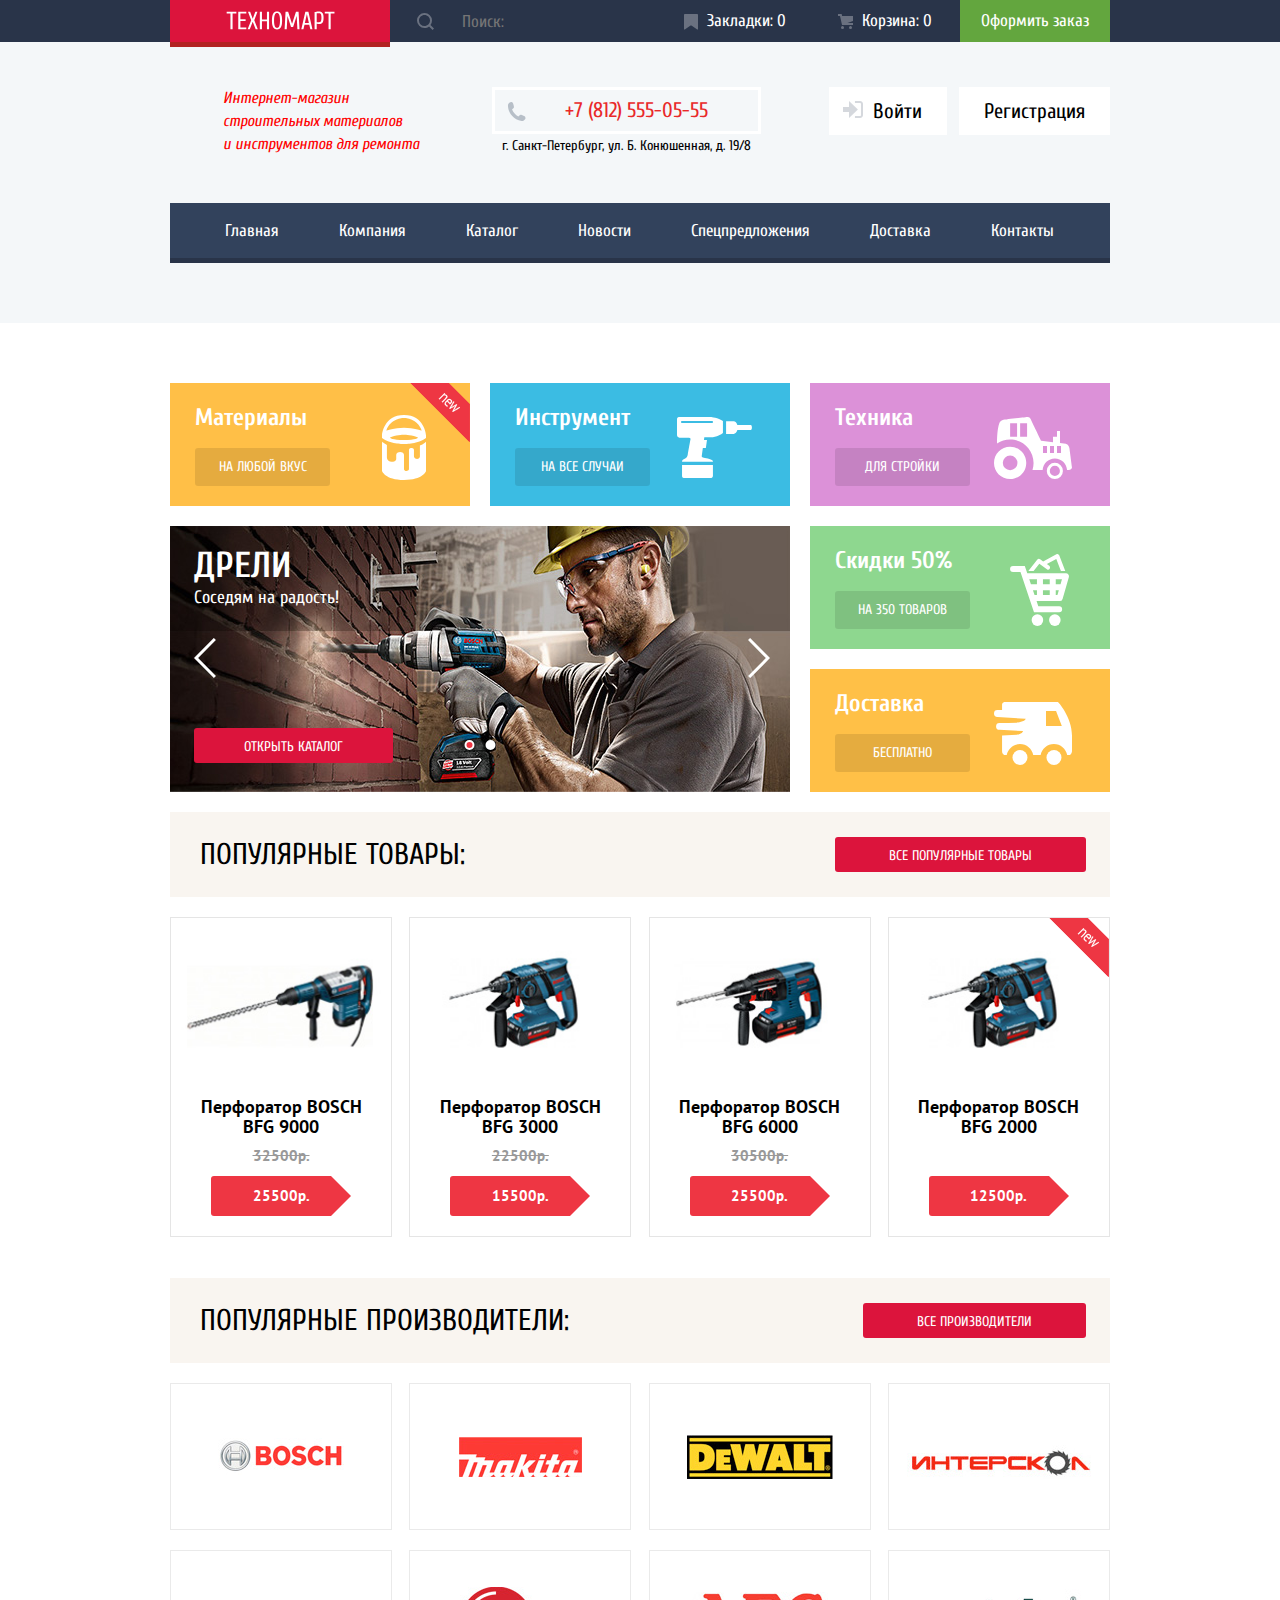
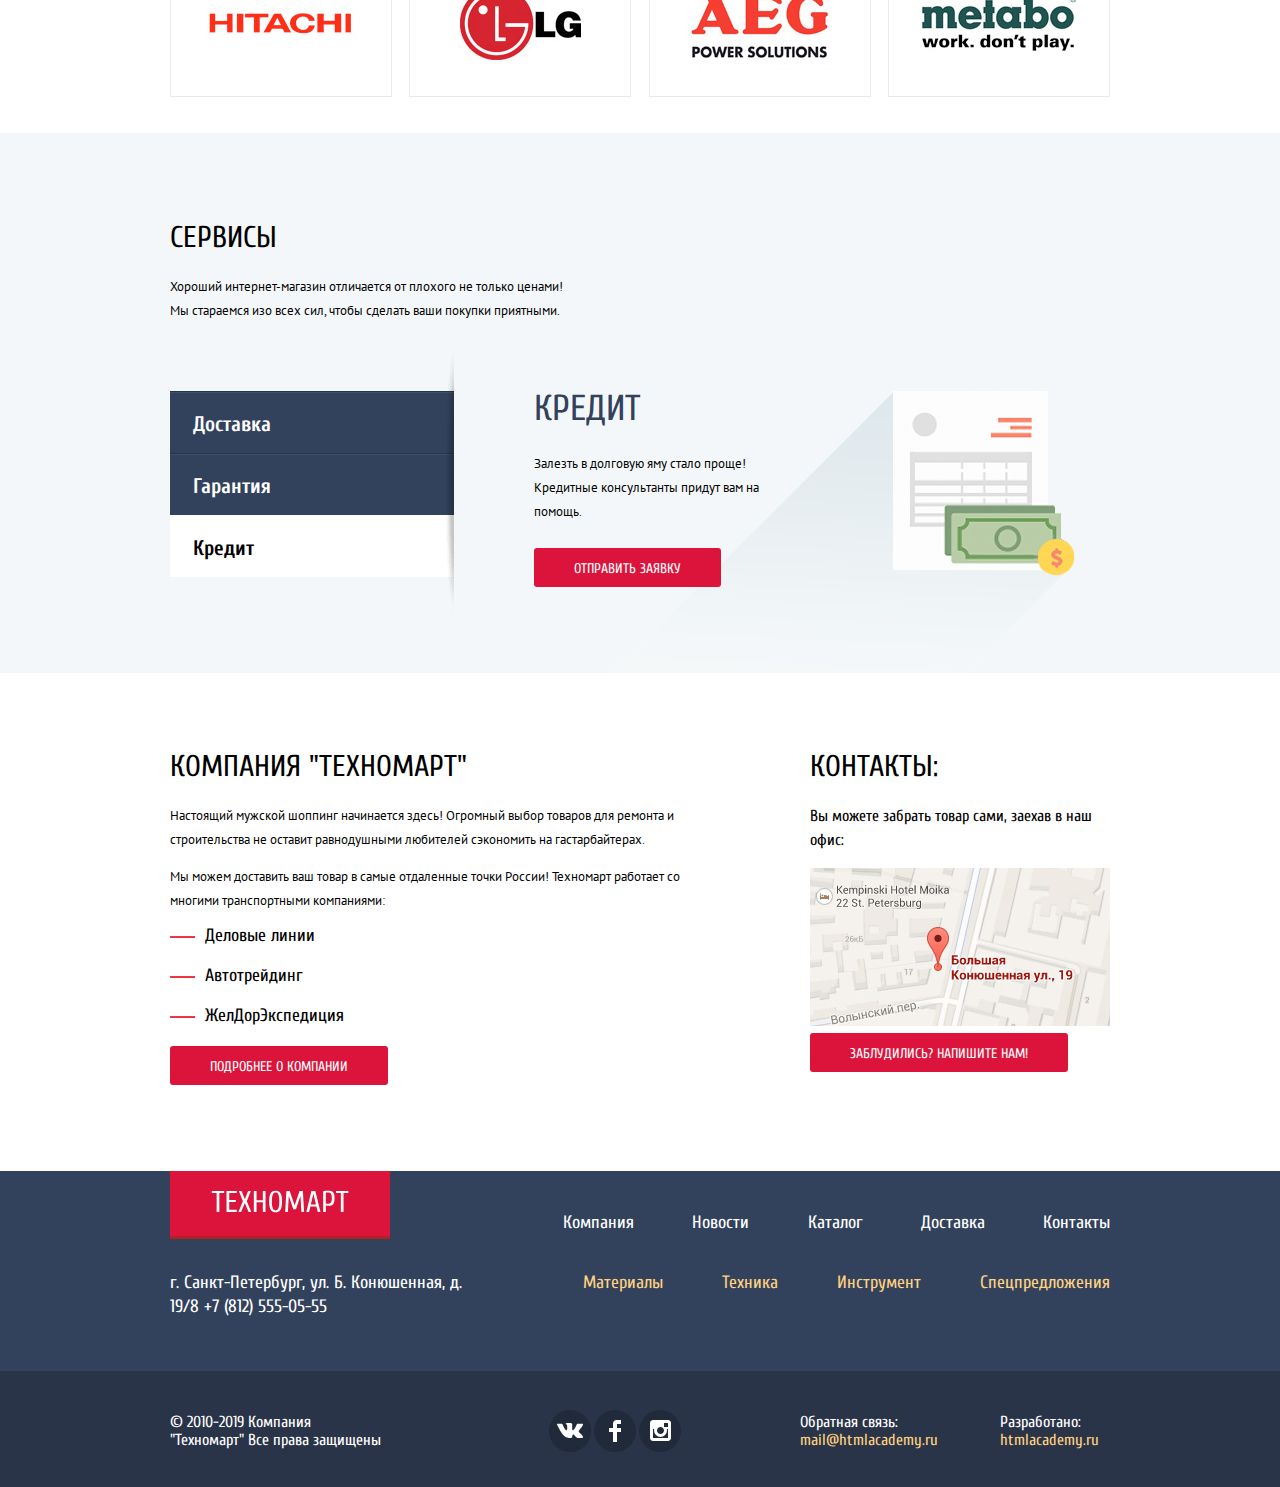
==== commit c52900fb: "исправил замечания наставника" ====
--- a/index.html
+++ b/index.html
@@ -343,7 +343,7 @@
         <a class="main-footer-logo" href="index.html">
           <img src="img/logo-technomart.svg" width="138" height="23" alt="Техномарт">
         </a>
-        <ul  class="about-list">
+        <ul class="about-list">
           <li><a class="about-item" href="">Компания</a></li>
           <li><a class="about-item" href="">Новости</a></li>
           <li><a class="about-item" href="catalog.html">Каталог</a></li>
@@ -408,7 +408,7 @@
         </div>
       </div>
     </footer>
-    <section class="modal modal-feedback">
+    <div class="modal modal-feedback">
       <h2 class="visually-hidden">Обратная связь</h2>
       <form name="feedback" method="post"
             action="https://echo.htmlacademy.ru/">
@@ -435,8 +435,8 @@
       <button class="modal-close" type="button">
         <span class="visually-hidden">Закрыть</span>
       </button>
-    </section>
-    <section class="modal modal-map">
+    </div>
+    <div class="modal modal-map">
       <h2 class="visually-hidden">Как к нам добраться</h2>
       <div class="map-container">
 <!--      <img src="img/map-big.jpg" width="940" height="446"-->
@@ -448,8 +448,7 @@
       <button class="modal-close" type="button">
         <span class="visually-hidden">Закрыть</span>
       </button>
-    </section>
-    <script src="js/feedback.js"></script>
-    <script src="js/map.js"></script>
+    </div>
+    <script src="js/script.js"></script>
   </body>
 </html>
--- a/css/style.css
+++ b/css/style.css
@@ -1,7 +1,7 @@
 body {
-  margin: 0;
-  padding: 0;
   box-sizing: border-box;
+  margin: 0;
+  padding: 0;
 
   font-family: "Cuprum", Arial, sans-serif;
   font-size: 16px;
@@ -38,12 +38,6 @@
   padding: 0 10px;
 }
 
-button {
-  margin: 0;
-  padding: 0;
-  border: none;
-}
-
 .button {
   display: inline-block;
 
@@ -58,7 +52,7 @@
   font-size: 14px;
   line-height: 18px;
   background-color: #DC143C;
-  color: #FFF;
+  color: #FFFFFF;
   text-transform: uppercase;
 
   vertical-align: middle;
@@ -95,7 +89,7 @@
   width: 100%;
   height: 42px;
 
-  color: #FFF;
+  color: #FFFFFF;
   background-color: #293449;
   font-size: 17px;
 }
@@ -139,7 +133,7 @@
   width: 270px;
   height: 42px;
 
-  color: #FFF;
+  color: #FFFFFF;
   text-align: center;
   vertical-align: middle;
   line-height: 42px;
@@ -151,7 +145,7 @@
   margin: auto;
 
   opacity: 0.3;
-  fill: #FFF;
+  fill: #FFFFFF;
 }
 
 .top-nav-search input {
@@ -159,14 +153,14 @@
   width: 200px;
   height: 42px;
   background-color: #293449;
-  color: #FFF;
+  color: #FFFFFF;
 }
 
 .top-nav-search:focus,
 .top-nav-search:focus input,
 .top-nav-search:focus svg {
-  color: #000;
-  background-color: #FFF;
+  color: #000000;
+  background-color: #FFFFFF;
   opacity: 1.0;
   fill: #F00;
 }
@@ -182,17 +176,15 @@
   display: inline-block;
   width: 150px;
   height: 42px;
-  /*margin-left: 15px;*/
   text-align: center;
   vertical-align: middle;
   line-height: 42px;
 }
 
 .top-nav-cart-item svg {
-  /*display: inline-block;*/
   margin-right: 5px;
   vertical-align: middle;
-  fill: #FFF;
+  fill: #FFFFFF;
   opacity: 0.3;
 }
 
@@ -226,7 +218,6 @@
   display: flex;
   justify-content: space-between;
   align-items: flex-start;
-  /*min-height: 158px;*/
   padding: 45px 0 40px;
   background-color: #F4F7F9;
   font-size: 21px;
@@ -264,7 +255,7 @@
   line-height: 21px;
   color: #E9292A;
   vertical-align: top;
-  border: 3px solid #FFF;
+  border: 3px solid #FFFFFF;
 }
 
 .user-nav-phone::before {
@@ -274,7 +265,7 @@
   left: 12px;
   width: 19px;
   height: 19px;
-  background-image: url(../img/icon-phone.svg);
+  background-image: url("../img/icon-phone.svg");
   background-repeat: no-repeat;
   background-position: 0 0;
 }
@@ -292,7 +283,7 @@
 
 .login-list li {
   padding: 12px 25px;
-  background-color: #FFF
+  background-color: #FFFFFF
 }
 
 .login-list li:first-child {
@@ -322,7 +313,7 @@
 }
 
 .login-item:active {
-  color: #000;
+  color: #000000;
   opacity: 0.3;
 }
 
@@ -338,7 +329,7 @@
   justify-content: center;
   align-items: center;
   flex-basis: 100%;
-  background-color: #FFF;
+  background-color: #FFFFFF;
 }
 
 .logout-item img {
@@ -367,7 +358,7 @@
   width: 4px;
   height: 5px;
   border-radius: 50%;
-  background-color: #000;
+  background-color: #000000;
 }
 
 .logout-button img:first-child:hover,
@@ -390,7 +381,7 @@
   min-height: 60px;
 
   background-color: #32425C;
-  color: #FFF;
+  color: #FFFFFF;
   font-size: 17px;
 
   box-shadow: inset 0 -5px 0 0 #293449;
@@ -398,7 +389,6 @@
 
 .site-nav-list {
   display: flex;
-  /*justify-content: space-around;*/
   align-items: center;
 
   min-height: 55px;
@@ -412,7 +402,7 @@
 .site-nav-item {
   display: inline-block;
   padding: 16px 30px;
-  color: #FFF;
+  color: #FFFFFF;
   vertical-align: top;
 }
 
@@ -439,19 +429,6 @@
   font-size: 13px;
   line-height: 18px;
 }
-
-/*.breadcrumbs-item {*/
-/*  margin-right: 20px;*/
-/*}*/
-
-/*.breadcrumbs-item:first-child {*/
-/*  list-style: none;*/
-/*  margin-left: 0;*/
-/*}*/
-
-/*.breadcrumbs-item:last-child {*/
-/*  margin-right: 0;*/
-/*}*/
 
 .breadcrumbs-list li:not(:last-of-type) {
   position: relative;
@@ -540,16 +517,16 @@
 }
 
 .range-toggle {
+  box-sizing: content-box;
   position: absolute;
   top: 30px;
   left: 0;
   width: 4px;
   height: 4px;
   padding: 0;
-  border: 8px solid #FFF;
+  border: 8px solid #FFFFFF;
   border-radius: 50%;
   box-shadow: 0 2px 1px 0 #CFCFCF;
-  box-sizing: content-box;
   cursor: pointer;
 }
 
@@ -575,7 +552,7 @@
   font-size: 17px;
   text-align: center;
   line-height: 18px;
-  color: #000;
+  color: #000000;
   background-color: #F7F3EC;
   border: 0;
 }
@@ -651,12 +628,11 @@
   border-radius: 0;
   border-top-width: 0;
   border-right-width: 0;
-  box-shadow: 2px 2px 0 1px #FFF,
-  inset -1px -2px 0 1px #FFF;
+  box-shadow: 2px 2px 0 1px #FFFFFF,
+  inset -1px -2px 0 1px #FFFFFF;
   transform: rotate(-45deg);
 }
 
-/* filter power */
 .filters .filter-power {
   margin-bottom: 58px;
 }
@@ -680,12 +656,15 @@
 
 .button-filter {
   height: inherit;
-  font-size: 13px;
-  color: #000;
-  background-color: #FFF;
-  border: 1px solid #E5E5E5;
+
+  margin: 0;
   padding-top: 10px;
   padding-bottom: 8px;
+  border: 1px solid #E5E5E5;
+
+  font-size: 13px;
+  color: #000000;
+  background-color: #FFFFFF;
 }
 
 .button-filter:hover,
@@ -700,7 +679,7 @@
 }
 
 .main-about {
-  background-color: #FFF;
+  background-color: #FFFFFF;
   font-family: "PT Sans", Arial, sans-serif;
   font-size: 13px;
   line-height: 1.85;
@@ -830,18 +809,13 @@
   line-height: 18px;
 }
 
-.sort-by-item,
-.sort-direction-item {
-}
-
 .sort-by-item a {
   border-bottom: 1px dotted #F00;
-  color: #000;
+  color: #000000;
   opacity: 0.3;
 }
 
 .sort-by-item a.checked {
-  /*text-decoration: none;*/
   border-bottom: none;
   color: #F00;
   opacity: 1.0;
@@ -849,12 +823,12 @@
 
 .sort-by-item:hover a {
   border-bottom: 1px solid #F00;
-  color: #000;
+  color: #000000;
   opacity: 1.0;
 }
 
 .sort-direction-item svg {
-  fill: #000;
+  fill: #000000;
   opacity: 0.3;
 }
 
@@ -865,7 +839,7 @@
 
 .sort-direction-item svg:hover,
 .sort-direction-item a.checked svg:hover {
-  fill: #000;
+  fill: #000000;
   opacity: 1.0;
 }
 
@@ -923,7 +897,6 @@
 }
 
 .item-header {
-  /*margin-bottom: 15px;*/
   padding: 0 20px;
   font-size: 18px;
   line-height: 20px;
@@ -931,7 +904,6 @@
 
 .item-price-promo {
   min-height: 20px;
-  /*margin-bottom: 10px;*/
 
   color: #999999;
   text-decoration: line-through;
@@ -945,7 +917,7 @@
   margin: 0 auto 20px;
   padding: 9px 30px;
 
-  color: #FFF;
+  color: #FFFFFF;
 
   background: #EE3643;
   border-radius: 3px;
@@ -961,7 +933,7 @@
   width: 0;
   height: 0;
 
-  border: 20px solid #FFF;
+  border: 20px solid #FFFFFF;
   border-left-color: #EE3643;
 }
 
@@ -990,7 +962,7 @@
   height: 88px;
   padding: 40px 0;
 
-  background-color: #FFF;
+  background-color: #FFFFFF;
 }
 
 .actions .item-button-buy,
@@ -1004,7 +976,7 @@
 
   font-size: 14px;
   font-family: "Cuprum", "Arial", sans-serif;
-  color: #FFF;
+  color: #FFFFFF;
   text-transform: uppercase;
   text-decoration: none;
 
@@ -1022,7 +994,7 @@
 
   color: #63A63E;
 
-  background-color: #FFF;
+  background-color: #FFFFFF;
   border: 3px solid #63A63E;
 }
 
@@ -1072,7 +1044,7 @@
   border: 1px solid #E5E5E5;
   border-radius: 3px;
 
-  color: #000;
+  color: #000000;
   vertical-align: top;
 }
 
@@ -1085,7 +1057,7 @@
 }
 
 .page-item.current {
-  color: #FFF;
+  color: #FFFFFF;
   background-color: #EE3643;
 }
 
@@ -1096,7 +1068,7 @@
 }
 
 .page-item a:active {
-  color: #000;
+  color: #000000;
   border: 1px solid #EE3643;
 }
 
@@ -1142,7 +1114,7 @@
   line-height: 38px;
   text-align: center;
   text-transform: uppercase;
-  color: #FFF;
+  color: #FFFFFF;
   background-color: rgba(0, 0, 0, 0.1);
   border-radius: 3px;
 }
@@ -1159,18 +1131,18 @@
 
 .features-section {
   font-size: 24px;
-  color: #FFF;
+  color: #FFFFFF;
   margin-top: 60px;
 }
 
 .features-slider {
+  box-sizing: border-box;
   position: relative;
-  box-sizing: border-box;
 
   order: -1;
-  background-color: #000;
-
-  color: #FFF;
+  background-color: #000000;
+
+  color: #FFFFFF;
   font-size: 18px;
 }
 
@@ -1180,7 +1152,7 @@
   padding: 0;
 }
 
-.sliders-list li:first-child {
+.sliders-list li:last-child {
   display: none;
 }
 
@@ -1224,17 +1196,21 @@
 }
 
 .slider-controls label {
+  box-sizing: border-box;
   display: inline-block;
-  box-sizing: border-box;
   margin: 0 3px;
   width: 10px;
   height: 10px;
   vertical-align: middle;
-  border: 2px solid #FFF;
+  border: 2px solid #FFFFFF;
   border-radius: 50%;
-  background-color: #FFF;
+  background-color: #FFFFFF;
   box-shadow: 0 0 2px rgba(0, 0, 0, 0.8);
   cursor: pointer;
+}
+
+.slider-controls label:first-child {
+  background-color: #EE3643;
 }
 
 .slide-prev,
@@ -1414,7 +1390,7 @@
   font-size: 21px;
   font-weight: 700;
   background-color: #32425C;
-  color: #FFF;
+  color: #FFFFFF;
 
   box-shadow:
     inset 0 1px 0 0 #25354f,
@@ -1422,9 +1398,15 @@
   cursor: pointer;
 }
 
+.service-item:focus,
+.service-item:hover {
+  background-color: #293449;
+  outline: 0;
+}
+
 .service-item.checked {
-  background-color: #FFF;
-  color: #000;
+  background-color: #FFFFFF;
+  color: #000000;
   box-shadow: none;
 }
 
@@ -1435,8 +1417,8 @@
 }
 
 .service-description-item {
+  box-sizing: border-box;
   display: none;
-  box-sizing: border-box;
   width: 620px;
   min-height: 282px;
   padding-left: 80px;
@@ -1485,8 +1467,30 @@
 }
 
 .logistic-list {
+  margin: 0;
+  padding: 0;
+
+  list-style: none;
   font-family: "Cuprum", Arial, sans-serif;
   font-size: 18px;
+}
+
+.logistic-item {
+  position: relative;
+  margin-bottom: 20px;
+  padding-left: 35px;
+  font-size: 18px;
+  line-height: 20px;
+}
+
+.logistic-item::before {
+  content: "";
+  position: absolute;
+  top: 50%;
+  left: 0;
+  width: 25px;
+  height: 2px;
+  background-color: #ee3643;
 }
 
 .index-columns {
@@ -1517,7 +1521,7 @@
 .main-footer {
   background-color: #32425C;
   font-size: 18px;
-  color: #FFF;
+  color: #FFFFFF;
 }
 
 .main-footer-logo {
@@ -1556,6 +1560,10 @@
   height: 28px;
 }
 
+.about-item:hover {
+  text-decoration: underline;
+}
+
 .second-line {
   margin-top: 32px;
   margin-bottom: 52px;
@@ -1582,6 +1590,10 @@
 .section-item {
   display: inline-block;
   height: 48px;
+}
+
+.section-item:hover {
+  text-decoration: underline;
 }
 
 .bottom-line {
@@ -1676,7 +1688,7 @@
 .modal {
   position: fixed;
 
-  color: #000;
+  color: #000000;
   font-size: 18px;
   line-height: 18px;
 }
@@ -1706,8 +1718,7 @@
   margin-left: -310px;
 
   width: 620px;
-  /*height: 394px;*/
-  background-color: #FFF;
+  background-color: #FFFFFF;
   box-shadow:
     0 7px 0 0 #FF5256 inset,
     0 20px 40px 0 rgba(0, 0, 0, 0.75);
@@ -1721,7 +1732,7 @@
   margin-left: -310px;
 
   width: 620px;
-  background-color: #FFF;
+  background-color: #FFFFFF;
   box-shadow:
     0 7px 0 0 #FF5256 inset,
     0 20px 40px 0 rgba(0, 0, 0, 0.75);
@@ -1744,9 +1755,9 @@
 
 .modal-feedback-bottom,
 .modal-add-basket-bottom {
-  display: flex;
-  justify-content: space-between;
   box-sizing: border-box;
+  display: flex;
+  justify-content: space-between;
 
   width: 100%;
   height: 112px;
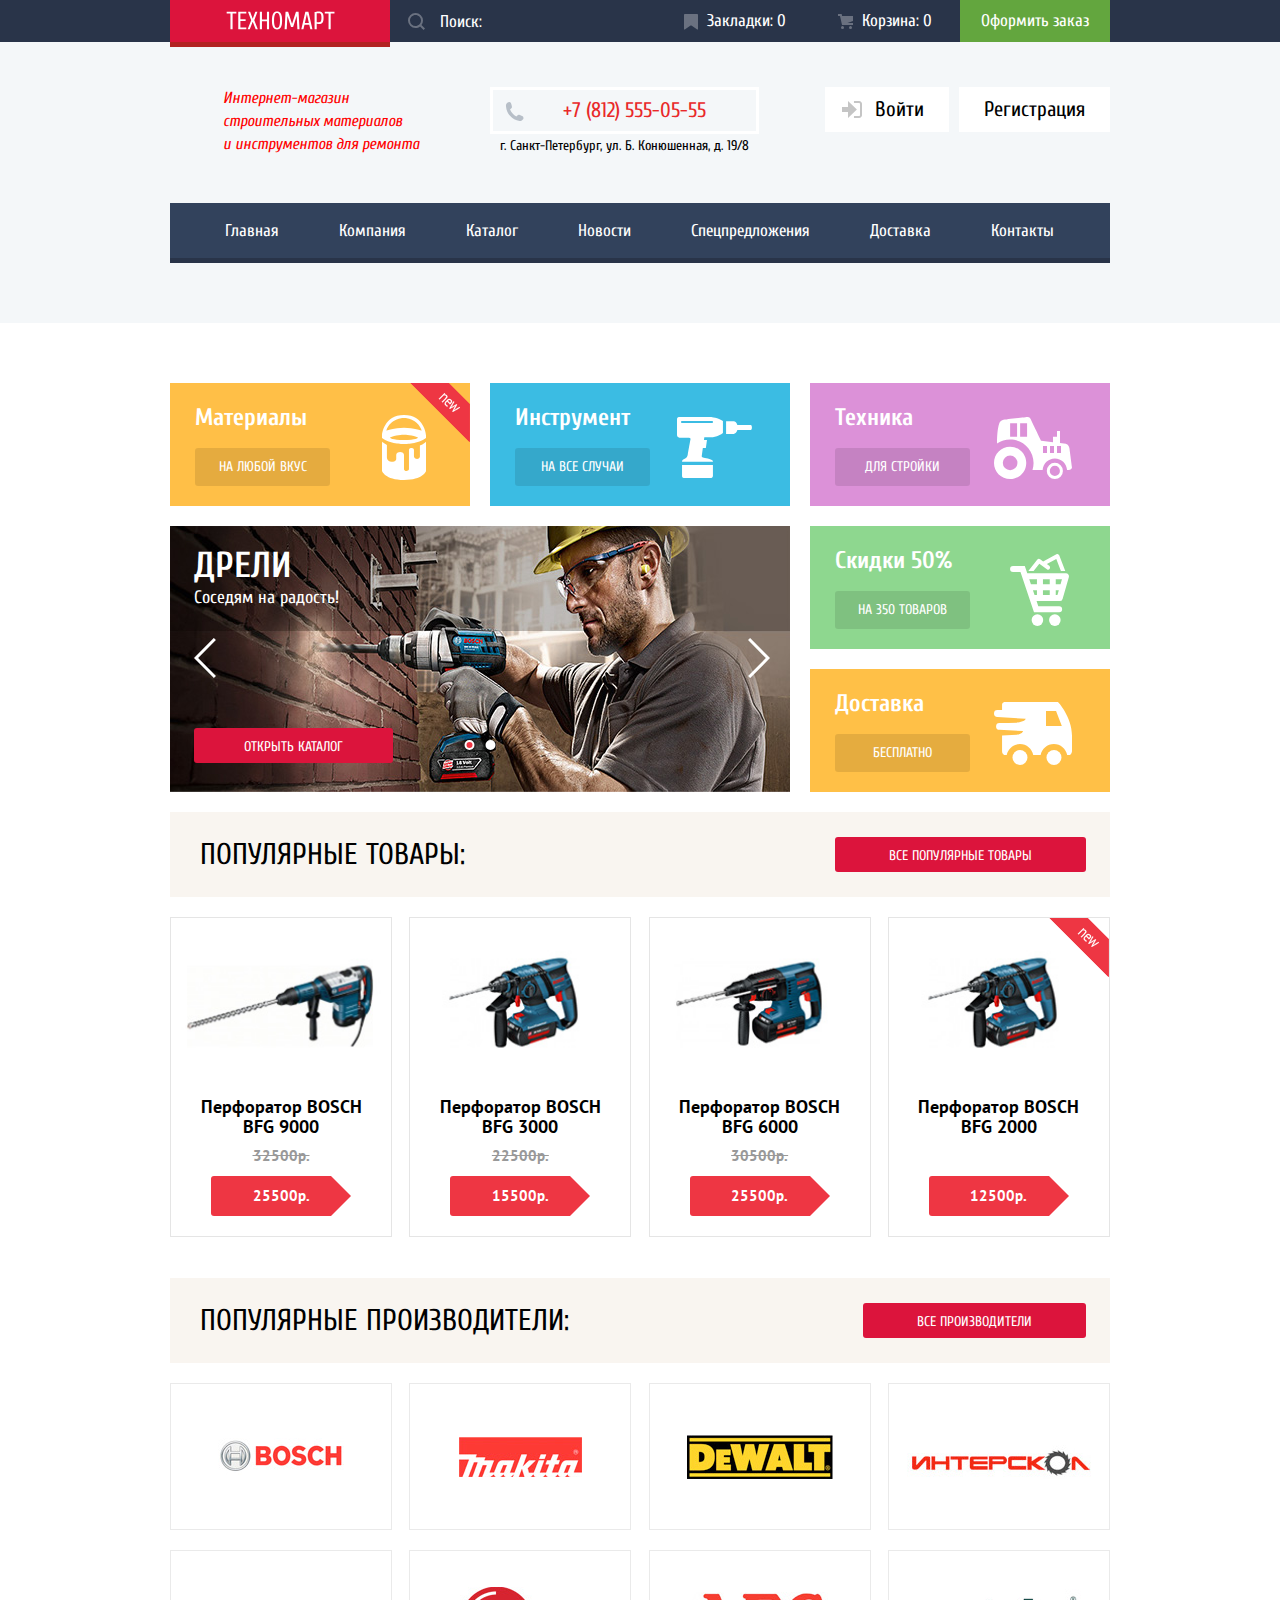
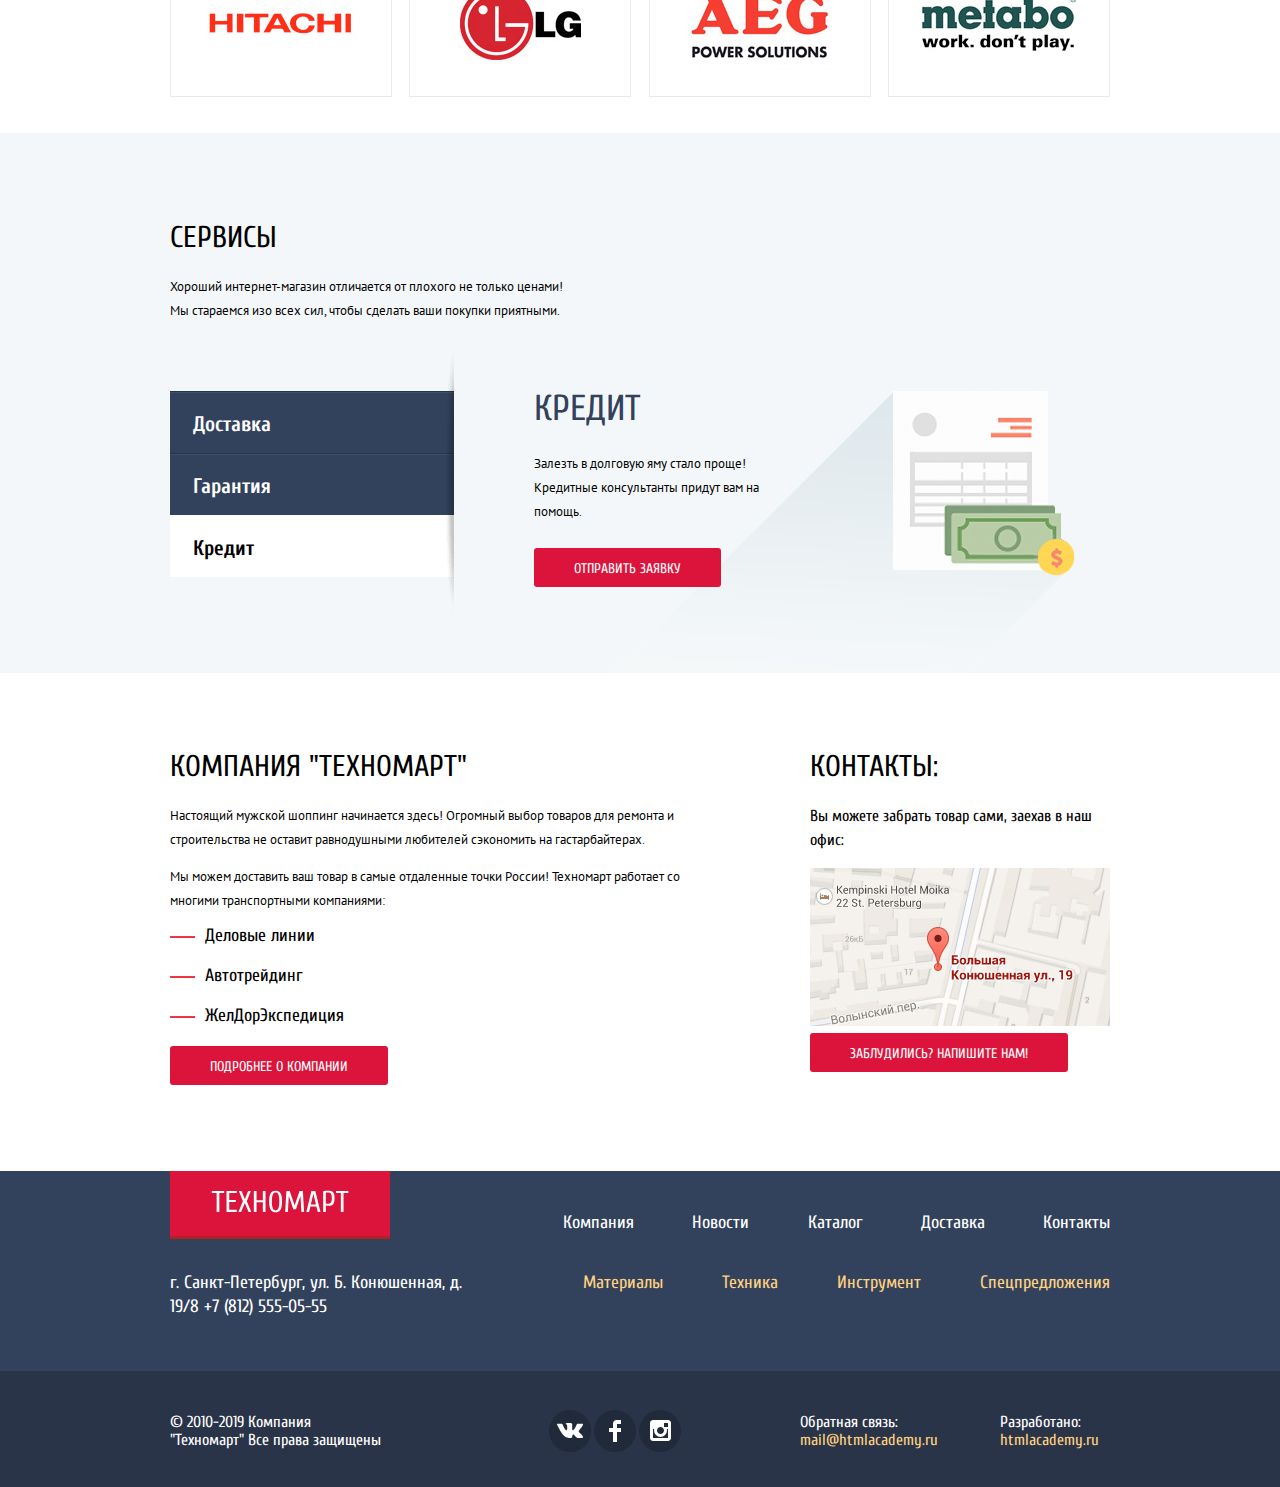
==== commit f4fd1b9a: "исправил замечания наставника - 2" ====
--- a/index.html
+++ b/index.html
@@ -15,15 +15,18 @@
           <a class="top-nav-logo" href="index.html">
             <img src="img/logo-technomart.svg" width="109" height="19" alt="Техномарт">
           </a>
-          <div class="top-nav-search">
-            <svg width="17" height="17" viewBox="0 0 17 17">
-              <path d="M17 15.586l-3.542-3.542A7.465 7.465 0 0 0 15 7.5 7.5 7.5 0 1 0 7.5 15c1.71 0 3.282-.579 4.544-1.542L15.586 17 17 15.586zM2 7.5C2 4.467 4.467 2 7.5 2 10.532 2 13 4.467 13 7.5c0 3.032-2.468 5.5-5.5 5.5A5.506 5.506 0 0 1 2 7.5z"/>
-            </svg>
-            <form name="search" method="get"
-                action = "https://echo.htmlacademy.ru/">
-            <input type="search" name="search_for" placeholder="Поиск:" aria-label="Поиск" value="">
+          <form class="top-nav-search"
+                action="https://echo.htmlacademy.ru"
+                method="get">
+            <input class="top-nav-search-input" type="search" name="search" placeholder="Поиск:">
+            <button class="top-nav-search-btn  hidden" type="submit">
+              <span class="visually-hidden">Искать</span>
+              <svg xmlns="http://www.w3.org/2000/svg" width="17" height="17" viewBox="0 0 17 17">
+                <path fill="#ffffff"
+                      d="M17 15.586l-3.542-3.542A7.465 7.465 0 0 0 15 7.5 7.5 7.5 0 1 0 7.5 15c1.71 0 3.282-.579 4.544-1.542L15.586 17 17 15.586zM2 7.5C2 4.467 4.467 2 7.5 2 10.532 2 13 4.467 13 7.5c0 3.032-2.468 5.5-5.5 5.5A5.506 5.506 0 0 1 2 7.5z"/>
+              </svg>
+            </button>
           </form>
-          </div>
           <ul class="top-nav-cart-list">
             <li class="top-nav-cart-item">
               <svg width="14" height="16" viewBox="0 0 14 16">
@@ -55,10 +58,23 @@
                 г. Санкт-Петербург, ул. Б. Конюшенная, д. 19/8
               </p>
             </div>
-            <ul class="login-list">
-              <li><a class="login-item" href="">Войти</a></li>
-              <li><a class="login-item" href="">Регистрация</a></li>
-            </ul>
+            <div class="user-nav-box">
+              <ul class="user-nav-list">
+                <li>
+                  <a class="login-link" href="login.html">
+                    <svg xmlns="http://www.w3.org/2000/svg" width="20" height="17" viewBox="0 0 20 17">
+                      <path fill="#c5c5c5" d="M14.875 8.5L6 0v6H0v5h6v6z"/>
+                      <path fill="#c5c5c5"
+                            d="M16.986 15.01h-5.027V17h5.027c2.178 0 3.004-1.81 3.029-3.026V3.028C19.99 1.811 19.164 0 16.986 0h-5.027v1.99h5.027c.839 0 .992.681 1.01 1.057v10.904c-.017.376-.171 1.059-1.01 1.059z"/>
+                    </svg>
+                    <span>Войти</span>
+                  </a>
+                </li>
+                <li>
+                  <a class="registration-link" href="reg.html">Регистрация</a>
+                </li>
+              </ul>
+            </div>
           </div>
           <div class="site-nav">
             <ul class="site-nav-list">
--- a/css/style.css
+++ b/css/style.css
@@ -1,5 +1,6 @@
 body {
   box-sizing: border-box;
+
   margin: 0;
   padding: 0;
 
@@ -22,9 +23,9 @@
   width: 1px;
   height: 1px;
   margin: -1px;
+  padding: 0;
+
   border: 0;
-  padding: 0;
-
   white-space: nowrap;
 
   clip-path: inset(100%);
@@ -40,26 +41,25 @@
 
 .button {
   display: inline-block;
-
   height: 25px;
   padding: 40px;
   padding-top: 12px;
   padding-bottom: 2px;
 
-  border-radius: 3px;
-
   font-family: "Cuprum", Arial, sans-serif;
   font-size: 14px;
   line-height: 18px;
-  background-color: #DC143C;
   color: #FFFFFF;
   text-transform: uppercase;
-
   vertical-align: middle;
   text-align: center;
-}
-
-.button:hover {
+
+  background-color: #DC143C;
+  border-radius: 3px;
+}
+
+.button:hover,
+.button:focus {
   background-color: #CA2C37;
 }
 
@@ -75,7 +75,6 @@
   display: flex;
   flex-direction: column;
   align-items: center;
-
   padding-bottom: 60px;
 
   background-color: #F4F7F9;
@@ -85,19 +84,19 @@
   display: flex;
   flex-direction: row;
   justify-content: center;
-
   width: 100%;
   height: 42px;
 
+  font-size: 17px;
   color: #FFFFFF;
+
   background-color: #293449;
-  font-size: 17px;
 }
 
 .top-nav-logo {
   position: relative;
+
   display: block;
-
   min-width: 220px;
   height: 42px;
 
@@ -109,73 +108,92 @@
 }
 
 .top-nav-logo::after {
+  content: "";
+
   position: absolute;
-  content: "";
-  width:220px;
-  height: 5px;
   bottom: -5px;
   left: 0;
+
+  width: 220px;
+  height: 5px;
+
   background-color: #B22222;
 }
 
-.top-nav-logo:hover {
+.top-nav-logo:hover,
+.top-nav-logo:focus {
   background-color: #CA2C37;
+  outline: none;
 }
 
 .top-nav-logo:active {
   background-color: #BA2732;
 }
 
+
 .top-nav-search {
-  display: flex;
-  justify-content: space-around;
-
+  position: relative;
+}
+
+.top-nav-search-btn {
+  position: absolute;
+  top: 12px;
+  left: 12px;
+
+  background: none;
+  border: none;
+  opacity: 0.3;
+}
+
+.top-nav-search input {
   width: 270px;
   height: 42px;
+  padding-right: 10px;
+  padding-left: 50px;
 
   color: #FFFFFF;
-  text-align: center;
-  vertical-align: middle;
-  line-height: 42px;
-}
-
-.top-nav-search svg {
-  display: block;
-
-  margin: auto;
-
-  opacity: 0.3;
-  fill: #FFFFFF;
-}
-
-.top-nav-search input {
-  border: none;
-  width: 200px;
-  height: 42px;
-  background-color: #293449;
+
+  background-color: transparent;
+  border: 0;
+}
+
+.top-nav-search-input:hover + .top-nav-search-btn,
+.top-nav-search-input:focus + .top-nav-search-btn,
+.top-nav-search-btn:hover {
+  opacity: 1;
+}
+
+.top-nav-search-input:focus,
+.top-nav-search-input:active {
+  color: #000000;
+
+  background-color: #FFFFFF;
+  outline: none;
+}
+
+.top-nav-search-input:focus + .top-nav-search-btn path,
+.top-nav-search-input:active + .top-nav-search-btn path {
+  fill: #FF0000;
+  opacity: 1;
+}
+
+.top-nav-search input::placeholder {
   color: #FFFFFF;
 }
 
-.top-nav-search:focus,
-.top-nav-search:focus input,
-.top-nav-search:focus svg {
-  color: #000000;
-  background-color: #FFFFFF;
-  opacity: 1.0;
-  fill: #F00;
-}
-
 .top-nav-cart-list {
-  margin: 0;
-  padding: 0;
+  display: flex;
+  margin: 0;
+  padding: 0;
+
   list-style: none;
-  display: flex;
 }
 
 .top-nav-cart-item {
   display: inline-block;
   width: 150px;
   height: 42px;
+
   text-align: center;
   vertical-align: middle;
   line-height: 42px;
@@ -183,16 +201,19 @@
 
 .top-nav-cart-item svg {
   margin-right: 5px;
+
   vertical-align: middle;
   fill: #FFFFFF;
   opacity: 0.3;
 }
 
-.top-nav-cart-item:hover {
+.top-nav-cart-item:hover,
+.top-nav-cart-item:focus {
   background-color: #212A3A;
 }
 
-.top-nav-cart-item:hover svg {
+.top-nav-cart-item:hover svg,
+.top-nav-cart-item:focus svg {
   opacity: 1.0;
 }
 
@@ -205,7 +226,8 @@
   background-color: #63A63E;
 }
 
-.top-nav-cart-item:last-child:hover {
+.top-nav-cart-item:last-child:hover,
+.top-nav-cart-item:last-child:focus {
   background-color: #5FBB2D;
 }
 
@@ -219,19 +241,22 @@
   justify-content: space-between;
   align-items: flex-start;
   padding: 45px 0 40px;
+
+  font-size: 21px;
+
   background-color: #F4F7F9;
-  font-size: 21px;
 }
 
 .user-nav-slogan {
+  width: 200px;
+  height: 60px;
   margin-top: 0;
   margin-left: 53px;
-  width: 200px;
-  height: 60px;
+
   font-style: italic;
   font-size: 16px;
   line-height: 23px;
-  color: #F00;
+  color: #FF0000;
 }
 
 .user-nav-contacts {
@@ -240,6 +265,7 @@
   justify-content: center;
   align-items: center;
   width: 270px;
+
   font-size: 14px;
 }
 
@@ -249,122 +275,171 @@
 
 .user-nav-phone {
   position: relative;
+
   display: inline-block;
-  padding: 10px 50px 10px 70px;
+  padding: 10px;
+  padding-left: 70px;
+  padding-right: 50px;
+
   font-size: 21px;
   line-height: 21px;
   color: #E9292A;
   vertical-align: top;
+
   border: 3px solid #FFFFFF;
 }
 
 .user-nav-phone::before {
   content: "";
+
   position: absolute;
   top: 12px;
   left: 12px;
+
   width: 19px;
   height: 19px;
+
   background-image: url("../img/icon-phone.svg");
   background-repeat: no-repeat;
   background-position: 0 0;
 }
 
-.login-list {
-  margin: 0;
-  padding: 0;
-  display: flex;
-  width: 281px;
-  justify-content: space-between;
-  align-items: center;
-
+
+.user-menu a:hover,
+.user-menu a:focus,
+.user-nav-list a:hover,
+.user-nav-list a:focus {
+  color: #ee3643;
+  outline: none;
+}
+
+.user-nav-list,
+.main-nav-list {
+  margin: 0;
   list-style: none;
 }
 
-.login-list li {
+.user-nav-list,
+.user-info {
+  display: flex;
+  justify-content: flex-end;
+  flex-wrap: wrap;
+  margin: 0;
+  padding: 0;
+}
+
+.user-info {
+  margin-bottom: 5px;
+}
+
+.user-nav-list a,
+.user-info a {
+  display: block;
   padding: 12px 25px;
-  background-color: #FFFFFF
-}
-
-.login-list li:first-child {
-  padding-left: 0;
-}
-
-.login-list li:first-child::before {
-  content: url(../img/icon-login.svg);
+  font-size: 21px;
+  line-height: 21px;
+  color: #000000;
+  background-color: #ffffff;
+}
+
+.user-nav a:active,
+.user-info a:active {
+  color: rgba(0, 0, 0, 0.3);
+}
+
+.user-nav .login-link {
+  position: relative;
+  margin-right: 10px;
+  padding-left: 50px;
+}
+
+.login-link:hover path,
+.login-link:focus path {
+  fill: #2f405b;
+}
+
+.login-link:active path {
+  fill: #c5c5c5;
+}
+
+.login-link svg {
+  position: absolute;
+  top: 14px;
+  left: 17px;
   width: 20px;
-  height: 15px;
-  margin: 14px;
-  opacity: 0.2;
-  margin-right: 10px;
-}
-
-.login-list li:first-child:hover::before {
-  opacity: 1.0;
-}
-
-.login-item,
-.logout-item {
-  list-style: none;
-}
-
-.login-item:hover {
-  color: #F00;
-}
-
-.login-item:active {
-  color: #000000;
+  height: 17px;
+}
+
+.user-info .user-profile {
+  position: relative;
+  min-width: 250px;
+  padding: 12px 0 12px 50px;
+}
+
+.user-profile::before,
+.user-exit::before {
+  content: "";
+  position: absolute;
+  top: 14px;
+  left: 14px;
+  width: 20px;
+  height: 17px;
+  background: url("../img/icon-user.svg") no-repeat 0 0;
   opacity: 0.3;
-}
-
-.logout-list {
-  display: flex;
-  flex-wrap: wrap;
-  min-height: 70px;
-  width: 299px;
-}
-
-.logout-item:first-child {
-  display: flex;
-  justify-content: center;
-  align-items: center;
-  flex-basis: 100%;
-  background-color: #FFFFFF;
-}
-
-.logout-item img {
+  transition-duration: 0.2s;
+}
+
+.user-exit {
+  position: relative;
+}
+
+.user-exit::before {
+  top: 15px;
+  left: 18px;
+  background: url("../img/icon-logout.svg") no-repeat 0 0;
+}
+
+.user-profile:hover::before,
+.user-exit:hover::before,
+.user-profile:focus::before,
+.user-exit:focus::before {
+  opacity: 1;
+}
+
+.user-profile:active::before,
+.user-exit:active::before {
   opacity: 0.3;
 }
 
-.logout-item:hover img {
-  opacity: 1.0;
-}
-
-.logout-item:not(:first-child) {
-  margin-left: 20px;
-}
-
-.logout-item:last-child {
+.user-menu {
+  margin: 0;
+  padding-left: 20px;
+}
+
+.user-menu a {
   position: relative;
-}
-
-.logout-item:last-child::before {
+  display: inline-block;
+  font-size: 16px;
+  line-height: 18px;
+  color: #32425c;
+  vertical-align: middle;
+  text-decoration: underline;
+}
+
+.user-menu a:not(:last-of-type)::before {
+  content: "•";
   position: absolute;
-  top: 12px;
-  left: -12px;
-
-  content: "";
-  display: block;
-  width: 4px;
-  height: 5px;
-  border-radius: 50%;
-  background-color: #000000;
-}
-
-.logout-button img:first-child:hover,
-.logout-button img:last-child:hover {
-  opacity: 1;
-}
+  top: 0;
+  right: 10px;
+}
+
+.user-menu a:not(:last-of-type) {
+  padding-right: 28px;
+}
+
+
+
+
 
 .user-link {
   text-decoration: underline;
@@ -374,23 +449,23 @@
 }
 
 .user-link:hover {
-  color: #F00;
+  color: #FF0000;
 }
 
 .site-nav {
   min-height: 60px;
 
+  font-size: 17px;
+  color: #FFFFFF;
+
   background-color: #32425C;
-  color: #FFFFFF;
-  font-size: 17px;
-
-  box-shadow: inset 0 -5px 0 0 #293449;
+  box-shadow:
+    0 -5px 0 0 #293449 inset;
 }
 
 .site-nav-list {
   display: flex;
   align-items: center;
-
   min-height: 55px;
   width: 100%;
   margin: 0;
@@ -402,6 +477,7 @@
 .site-nav-item {
   display: inline-block;
   padding: 16px 30px;
+
   color: #FFFFFF;
   vertical-align: top;
 }
@@ -420,30 +496,35 @@
   flex-wrap: wrap;
   justify-content: flex-start;
   margin: 0;
-  padding: 0 25px 20px 0;
-
-  list-style: none;
-
-  font-family: "PT Sans",Arial,sans-serif;
+  padding: 0;
+  padding-right: 25px;
+  padding-bottom: 20px;
+
+  font-family: "PT Sans", Arial, sans-serif;
   text-transform: uppercase;
   font-size: 13px;
   line-height: 18px;
+  list-style: none;
 }
 
 .breadcrumbs-list li:not(:last-of-type) {
   position: relative;
+
   margin-right: 14px;
   padding-right: 25px;
 }
 
 .breadcrumbs-list li:not(:last-of-type)::after {
   content: "";
+
   position: absolute;
   top: 2px;
   right: 0;
+
   width: 8px;
   height: 12px;
-  background-image: url(../img/icon-breadcrumbs-bullit.svg);
+
+  background-image: url("../img/icon-breadcrumbs-bullit.svg");
   background-repeat: no-repeat;
   background-position: 0 0;
 }
@@ -454,8 +535,8 @@
 
 .main-body .header {
   font-size: 30px;
+  font-weight: 400;
   text-transform: uppercase;
-  font-weight: 400;
 }
 
 .catalog-header {
@@ -470,13 +551,13 @@
 .inner-content {
   display: flex;
   justify-content: space-between;
-
   margin-top: 20px;
 }
 
 .inner-content fieldset {
   margin: 0;
   padding: 0;
+
   border: none;
 }
 
@@ -493,26 +574,33 @@
 .filter-range {
   margin-bottom: 20px;
   padding-bottom: 25px;
+
   border-bottom: 1px solid #F7F3EC;
 }
 
 .range-controls {
   box-sizing: border-box;
   position: relative;
+
   height: 80px;
   margin-bottom: 10px;
-  padding: 39px 20px 0;
+  padding: 20px;
+  padding-top: 39px;
+  padding-bottom: 0;
+
   background-color: #F7F3EC;
 }
 
 .range-controls .scale {
   height: 2px;
-  background: #D7DCDE;
+
+  background-color: #D7DCDE;
 }
 
 .range-controls .bar, .range-toggle {
   width: 83%;
   height: 2px;
+
   background-color: #00CA74;
 }
 
@@ -521,12 +609,16 @@
   position: absolute;
   top: 30px;
   left: 0;
+
   width: 4px;
   height: 4px;
   padding: 0;
+
   border: 8px solid #FFFFFF;
   border-radius: 50%;
-  box-shadow: 0 2px 1px 0 #CFCFCF;
+  box-shadow:
+    0 2px 1px 0 #CFCFCF;
+
   cursor: pointer;
 }
 
@@ -546,13 +638,16 @@
 
 .price-controls input {
   box-sizing: border-box;
+
   width: 95px;
   padding: 10px;
-  font-family: "PT Sans",Arial,sans-serif;
+
+  font-family: "PT Sans", Arial, sans-serif;
   font-size: 17px;
   text-align: center;
   line-height: 18px;
   color: #000000;
+
   background-color: #F7F3EC;
   border: 0;
 }
@@ -560,16 +655,18 @@
 .filter-brands {
   margin-bottom: 22px;
   padding-bottom: 2px;
-  border-bottom: 1px solid #F7F3EC;
 
   font-family: "PT Sans", Arial, sans-serif;
   text-transform: uppercase;
+
+  border-bottom: 1px solid #F7F3EC;
 }
 
 .filter-list {
+  margin: 0;
+  padding: 0;
+
   list-style: none;
-  margin: 0;
-  padding: 0;
 }
 
 .filter-item {
@@ -579,20 +676,25 @@
 
 .filter-item label {
   position: relative;
+
   padding-left: 35px;
+
   cursor: pointer;
 }
 
 .filter-item label::before,
 .filter-item label::after {
+  content: "";
+
   box-sizing: border-box;
-  content: "";
   position: absolute;
   top: -2px;
   left: 0;
   z-index: 1;
+
   width: 23px;
   height: 23px;
+
   border: 2px solid #C5C5C5;
 }
 
@@ -622,14 +724,17 @@
   top: 0;
   left: 5px;
   z-index: 2;
+
   width: 20px;
   height: 10px;
+
   border: 4px solid #C5C5C5;
   border-radius: 0;
   border-top-width: 0;
   border-right-width: 0;
-  box-shadow: 2px 2px 0 1px #FFFFFF,
-  inset -1px -2px 0 1px #FFFFFF;
+  box-shadow:
+    2px 2px 0 1px #FFFFFF,
+   -1px -2px 0 1px #FFFFFF inset;
   transform: rotate(-45deg);
 }
 
@@ -640,6 +745,7 @@
 .filter-input-radio + label::before {
   width: 25px;
   height: 25px;
+
   border-width: 4px;
   border-radius: 50%;
 }
@@ -647,8 +753,10 @@
 .filter-input-radio + label::after {
   top: 6px;
   left: 8px;
+
   width: 9px;
   height: 9px;
+
   background-color: #C5C5C5;
   border-radius: 50%;
 }
@@ -656,15 +764,15 @@
 
 .button-filter {
   height: inherit;
-
   margin: 0;
   padding-top: 10px;
   padding-bottom: 8px;
-  border: 1px solid #E5E5E5;
 
   font-size: 13px;
   color: #000000;
+
   background-color: #FFFFFF;
+  border: 1px solid #E5E5E5;
 }
 
 .button-filter:hover,
@@ -679,18 +787,21 @@
 }
 
 .main-about {
-  background-color: #FFFFFF;
   font-family: "PT Sans", Arial, sans-serif;
   font-size: 13px;
   line-height: 1.85;
+
+  background-color: #FFFFFF;
 }
 
 .main-section-filter .header,
 .main-section-sorting .header {
   margin: 0;
+
   font-family: "PT Sans", Arial, sans-serif;
   font-size: 13px;
   line-height: 18px;
+
   background-color: #F7F3EC;
 }
 
@@ -704,12 +815,11 @@
   display: flex;
   justify-content: flex-start;
   align-items: center;
-
   width: 205px;
+  min-height: 38px;
   margin-bottom: 20px;
-
-  min-height: 38px;
   padding-left: 15px;
+
   border-radius: 3px;
 }
 
@@ -717,17 +827,17 @@
   display: flex;
   align-items: center;
   justify-content: space-between;
-
+  min-height: 38px;
   margin-bottom: 21px;
   padding: 0 15px;
-  min-height: 38px;
-  border-radius: 3px;
 
   font-family: "PT Sans", Arial, sans-serif;
   font-size: 13px;
   list-style: none;
   text-transform: uppercase;
+
   background-color: #F7F3EC;
+  border-radius: 3px;
 }
 
 .filter-price,
@@ -764,8 +874,9 @@
   font-size: 17px;
   font-weight: 700;
   line-height: 18px;
+  text-transform: uppercase;
+
   background-color: inherit;
-  text-transform: uppercase;
 }
 
 .filter-button,
@@ -780,7 +891,6 @@
   display: flex;
   justify-content: space-between;
   align-items: inherit;
-
   width: 443px;
 }
 
@@ -788,7 +898,6 @@
   display: flex;
   justify-content: space-between;
   align-items: inherit;
-
   width: 354px;
   margin: 0;
   padding: 0;
@@ -800,30 +909,32 @@
   display: flex;
   justify-content: space-between;
   align-items: inherit;
-
   width: 43px;
   margin: 0;
-  padding: 0;
   margin-right: 2px;
+  padding: 0;
 
   line-height: 18px;
 }
 
 .sort-by-item a {
-  border-bottom: 1px dotted #F00;
   color: #000000;
+
+  border-bottom: 1px dotted #FF0000;
   opacity: 0.3;
 }
 
 .sort-by-item a.checked {
+  color: #FF0000;
+
   border-bottom: none;
-  color: #F00;
   opacity: 1.0;
 }
 
 .sort-by-item:hover a {
-  border-bottom: 1px solid #F00;
   color: #000000;
+
+  border-bottom: 1px solid #FF0000;
   opacity: 1.0;
 }
 
@@ -833,7 +944,7 @@
 }
 
 .sort-direction-item a.checked svg {
-  fill: #F00;
+  fill: #FF0000;
   opacity: 1.0;
 }
 
@@ -851,17 +962,19 @@
 .catalog-section .header {
   font-family: "Cuprum", Arial, sans-serif;
   font-size: 30px;
+
   background-color: #F9F5F0;
 }
+
 .catalog-list {
   display: flex;
   justify-content: space-between;
   flex-wrap: wrap;
+  margin: 0;
+  margin-bottom: 20px;
+  padding: 0;
 
   list-style: none;
-  margin: 0;
-  margin-bottom: 20px;
-  padding: 0;
 }
 
 .catalog-item {
@@ -871,25 +984,25 @@
   flex-direction: column;
   justify-content: space-between;
   align-items: center;
-
   width: 220px;
   height: 318px;
-
   margin-bottom: 21px;
-  border: solid 1px #E5E5E5;
 
   font-weight: 700;
   text-align: center;
+
+  border: solid 1px #E5E5E5;
 }
 
 .catalog-item:hover {
-  box-shadow: 0 10px 25px 0 rgba(41, 52, 73, 0.5);
+  box-shadow:
+    0 10px 25px 0 rgba(41, 52, 73, 0.5);
 }
 
 .catalog-item img {
-   width: 100%;
-   height: auto;
- }
+  width: 100%;
+  height: auto;
+}
 
 .catalog-item figure {
   margin: 0;
@@ -898,6 +1011,7 @@
 
 .item-header {
   padding: 0 20px;
+
   font-size: 18px;
   line-height: 20px;
 }
@@ -917,15 +1031,16 @@
   margin: 0 auto 20px;
   padding: 9px 30px;
 
+  line-height: 22px;
   color: #FFFFFF;
 
-  background: #EE3643;
+  background-color: #EE3643;
   border-radius: 3px;
-  line-height: 22px;
 }
 
 .item-price-regular:after {
   content: "";
+
   position: absolute;
   top: 0;
   right: -20px;
@@ -938,8 +1053,9 @@
 }
 
 .catalog-item.new:before,
-.card.new:before{
+.card.new:before {
   content: "";
+
   position: absolute;
   top: 0px;
   right: 0px;
@@ -985,7 +1101,18 @@
 }
 
 .actions .item-button-buy {
-  box-shadow: 0 -3px 0 #367315 inset;
+  box-shadow:
+    0 -3px 0 #367315 inset;
+}
+
+.actions .item-button-buy:hover {
+  background-color: #5FBB2D
+}
+
+.actions .item-button-buy:active {
+  background-color: #518534;
+  box-shadow: none;
+  outline: none;
 }
 
 .actions .item-button-save {
@@ -996,6 +1123,20 @@
 
   background-color: #FFFFFF;
   border: 3px solid #63A63E;
+}
+
+.actions .item-button-save:hover {
+  color: #32425C;
+
+  border-color: #32425C;
+  outline: none;
+}
+
+.actions .item-button-save:active {
+  color: rgba(50, 66, 92, 0.3);
+
+  border-color: rgba(50, 66, 92, 0.3);
+  outline: none;
 }
 
 .catalog-item .actions {
@@ -1025,10 +1166,9 @@
 .page-list {
   display: flex;
   flex-wrap: wrap;
-
-  margin: 0;
-  padding: 0;
+  margin: 0;
   margin-bottom: 60px;
+  padding: 0;
 
   font-size: 13px;
   text-transform: uppercase;
@@ -1039,13 +1179,13 @@
 .page-item a,
 .page-item.current {
   display: inline-block;
-
   padding: 10px 14px;
+
+  color: #000000;
+  vertical-align: top;
+
   border: 1px solid #E5E5E5;
   border-radius: 3px;
-
-  color: #000000;
-  vertical-align: top;
 }
 
 .page-item:not(:last-of-type) {
@@ -1058,6 +1198,7 @@
 
 .page-item.current {
   color: #FFFFFF;
+
   background-color: #EE3643;
 }
 
@@ -1069,11 +1210,14 @@
 
 .page-item a:active {
   color: #000000;
+
   border: 1px solid #EE3643;
 }
 
 .section-about {
-  padding: 40px 0 55px;
+  padding: 0;
+  padding-top: 40px;
+  padding-bottom: 55px;
 
   background-color: #F4F7F9;
 }
@@ -1093,15 +1237,16 @@
 .card {
   box-sizing: border-box;
   position: relative;
+
   width: 300px;
   min-height: 123px;
-
   margin-bottom: 20px;
   padding: 20px 25px;
 }
 
 .card h3 {
   margin: 0 0 15px;
+
   font-size: 24px;
   line-height: 30px;
 }
@@ -1110,11 +1255,13 @@
   display: inline-block;
   width: 135px;
   min-height: 38px;
+
   font-size: 14px;
   line-height: 38px;
   text-align: center;
   text-transform: uppercase;
   color: #FFFFFF;
+
   background-color: rgba(0, 0, 0, 0.1);
   border-radius: 3px;
 }
@@ -1122,7 +1269,7 @@
 .card a:focus,
 .card a:hover {
   background-color: rgba(0, 0, 0, 0.2);
-  outline: 0;
+  outline: none;
 }
 
 .card a:active {
@@ -1130,9 +1277,10 @@
 }
 
 .features-section {
+  margin-top: 60px;
+
   font-size: 24px;
   color: #FFFFFF;
-  margin-top: 60px;
 }
 
 .features-slider {
@@ -1140,16 +1288,18 @@
   position: relative;
 
   order: -1;
+
+  font-size: 18px;
+  color: #FFFFFF;
+
   background-color: #000000;
-
-  color: #FFFFFF;
-  font-size: 18px;
 }
 
 .sliders-list {
+  margin: 0;
+  padding: 0;
+
   list-style: none;
-  margin: 0;
-  padding: 0;
 }
 
 .sliders-list li:last-child {
@@ -1164,7 +1314,9 @@
   position: absolute;
   top: 22px;
   left: 24px;
-  margin: 0;
+
+  margin: 0;
+
   font-size: 36px;
   font-weight: 700;
   line-height: 36px;
@@ -1175,7 +1327,9 @@
   position: absolute;
   top: 60px;
   left: 24px;
-  margin: 0;
+
+  margin: 0;
+
   font-size: 18px;
   line-height: 24px;
 }
@@ -1184,7 +1338,10 @@
   position: absolute;
   bottom: 29px;
   left: 24px;
-  padding: 10px 50px 0 50px;
+
+  padding: 50px;
+  padding-top: 10px;
+  padding-bottom: 0;
 }
 
 .slider-controls {
@@ -1192,20 +1349,26 @@
   left: 50%;
   bottom: 36px;
   z-index: 3;
+
   transform: translate(-50%, 0);
 }
 
 .slider-controls label {
   box-sizing: border-box;
+
   display: inline-block;
   margin: 0 3px;
   width: 10px;
   height: 10px;
+
   vertical-align: middle;
+
   border: 2px solid #FFFFFF;
   border-radius: 50%;
   background-color: #FFFFFF;
-  box-shadow: 0 0 2px rgba(0, 0, 0, 0.8);
+  box-shadow:
+    0 0 2px rgba(0, 0, 0, 0.8);
+
   cursor: pointer;
 }
 
@@ -1216,19 +1379,23 @@
 .slide-prev,
 .slide-next {
   position: absolute;
+
   margin: 0;
 }
 
 .slide-next,
 .slide-prev {
   top: 42%;
+
   width: 22px;
   height: 40px;
+
   background-image: url(../img/icon-left.svg);
   background-repeat: no-repeat;
   background-position: 0 0;
   background-color: transparent;
   border: 0;
+
   cursor: pointer;
 }
 
@@ -1292,7 +1459,9 @@
   justify-content: space-between;
   align-items: center;
   margin-bottom: 20px;
-  padding: 25px 24px 25px 30px;
+  padding: 25px;
+  padding-left: 30px;
+  padding-right: 24px;
 
   background-color: #F9F5F0;
 }
@@ -1304,7 +1473,9 @@
 
 .popular-header .button,
 .producer-header .button {
-  padding: 10px 54px 0 54px;
+  padding: 54px;
+  padding-top: 10px;
+  padding-bottom: 0;
 }
 
 .producer-list {
@@ -1312,25 +1483,25 @@
   flex-wrap: wrap;
   justify-content: space-between;
   align-content: center;
+  padding: 0;
 
   list-style: none;
-  padding: 0;
 }
 
 .producer-item {
   display: flex;
   justify-content: center;
   align-items: center;
-  margin-bottom: 20px;
-
   width: 220px;
   height: 145px;
+  margin-bottom: 20px;
 
   border: solid 1px #EAEAEA;
 }
 
 .producer-item:hover {
-  box-shadow: 0 10px 25px 0 rgba(41, 52, 73, 0.5);
+  box-shadow:
+    0 10px 25px 0 rgba(41, 52, 73, 0.5);
 }
 
 .producer-item img {
@@ -1352,7 +1523,6 @@
 .service-about p {
   width: 398px;
   min-height: 37px;
-
   margin-bottom: 68px;
 
   font-family: "PT Sans", Arial, sans-serif;
@@ -1365,19 +1535,26 @@
 
 .service-list {
   position: relative;
-  margin: 0;
-  padding: 0;
+
+  margin: 0;
+  padding: 0;
+
   list-style: none;
 }
 
 .service-list::before {
   content: "";
+
   position: absolute;
   top: -50px;
   right: 0;
+
   width: 10px;
   height: 280px;
-  background: url(../img/shadow.png) no-repeat 0 0;
+
+  background-image: url("../img/shadow.png");
+  background-repeat: no-repeat;
+  background-position: 0 0;
 }
 
 .service-item {
@@ -1389,35 +1566,39 @@
 
   font-size: 21px;
   font-weight: 700;
+  color: #FFFFFF;
+
   background-color: #32425C;
-  color: #FFFFFF;
-
   box-shadow:
-    inset 0 1px 0 0 #25354f,
-    inset 0 2px 0 0 #3e4f69;
+    0 1px 0 0 #25354F inset,
+    0 2px 0 0 #3E4F69 inset;
+
   cursor: pointer;
 }
 
 .service-item:focus,
 .service-item:hover {
   background-color: #293449;
-  outline: 0;
+  outline: none;
 }
 
 .service-item.checked {
+  color: #000000;
+
   background-color: #FFFFFF;
-  color: #000000;
   box-shadow: none;
 }
 
 .service-description-list {
+  margin: 0;
+  padding: 0;
+
   list-style: none;
-  margin: 0;
-  padding: 0;
 }
 
 .service-description-item {
   box-sizing: border-box;
+
   display: none;
   width: 620px;
   min-height: 282px;
@@ -1454,7 +1635,7 @@
   font-size: 36px;
   font-weight: 400;
   line-height: 36px;
-  color: #32425c;
+  color: #32425C;
   text-transform: uppercase;
 }
 
@@ -1477,20 +1658,25 @@
 
 .logistic-item {
   position: relative;
+
   margin-bottom: 20px;
   padding-left: 35px;
+
   font-size: 18px;
   line-height: 20px;
 }
 
 .logistic-item::before {
   content: "";
+
   position: absolute;
   top: 50%;
   left: 0;
+
   width: 25px;
   height: 2px;
-  background-color: #ee3643;
+
+  background-color: #EE3643;
 }
 
 .index-columns {
@@ -1519,17 +1705,20 @@
 }
 
 .main-footer {
-  background-color: #32425C;
   font-size: 18px;
   color: #FFFFFF;
+
+  background-color: #32425C;
 }
 
 .main-footer-logo {
   display: block;
   width: 220px;
   height: 68px;
+
   background-color: #DC143C;
-  box-shadow: 0 -3px 0 0 #B22222 inset;
+  box-shadow:
+    0 -3px 0 0 #B22222 inset;
 
   text-align: center;
   vertical-align: middle;
@@ -1537,9 +1726,10 @@
 }
 
 .main-footer ul {
+  margin: 0;
+  padding: 0;
+
   list-style: none;
-  margin: 0;
-  padding: 0;
 }
 
 .first-line {
@@ -1565,25 +1755,26 @@
 }
 
 .second-line {
+  display: flex;
+  justify-content: space-between;
   margin-top: 32px;
   margin-bottom: 52px;
-  display: flex;
-  justify-content: space-between;
 }
 
 .main-footer-contacts {
-  margin: 0;
-  padding: 0;
   width: 322px;
   min-height: 40px;
+  margin: 0;
+  padding: 0;
 }
 
 .section-list {
-  width: 527px;
   display: flex;
   flex-wrap: wrap;
   justify-content: space-between;
   align-items: flex-start;
+  width: 527px;
+
   color: #FFD180;
 }
 
@@ -1632,10 +1823,11 @@
   flex-wrap: wrap;
   justify-content: space-between;
   width: 132px;
+  margin: 0;
+  margin-bottom: 10px;
+  padding: 0;
+
   list-style: none;
-  margin: 0;
-  padding: 0;
-  margin-bottom: 10px;
 }
 
 .social-item {
@@ -1644,6 +1836,7 @@
   align-items: center;
   width: 42px;
   height: 42px;
+
   background-color: #212A3A;
   border-radius: 50%;
 }
@@ -1666,8 +1859,8 @@
 }
 
 .main-footer-link {
+  color: #FFD180;
   text-decoration: none;
-  color: #FFD180;
 }
 
 .main-footer li:hover,
@@ -1711,13 +1904,13 @@
 }
 
 .modal-add-basket {
-  display: none;
   top: 120px;
   left: 50%;
 
+  display: none;
+  width: 620px;
   margin-left: -310px;
 
-  width: 620px;
   background-color: #FFFFFF;
   box-shadow:
     0 7px 0 0 #FF5256 inset,
@@ -1725,13 +1918,13 @@
 }
 
 .modal-feedback {
-  display: none;
   top: 120px;
   left: 50%;
 
+  display: none;
+  width: 620px;
   margin-left: -310px;
 
-  width: 620px;
   background-color: #FFFFFF;
   box-shadow:
     0 7px 0 0 #FF5256 inset,
@@ -1741,6 +1934,7 @@
 .modal-feedback fieldset {
   margin: 0;
   padding: 0;
+
   border: none;
 }
 
@@ -1749,16 +1943,15 @@
   display: flex;
   align-items: center;
   flex-wrap: wrap;
-
   padding: 45px 80px;
 }
 
 .modal-feedback-bottom,
 .modal-add-basket-bottom {
   box-sizing: border-box;
+
   display: flex;
   justify-content: space-between;
-
   width: 100%;
   height: 112px;
   padding: 37px 80px;
@@ -1797,7 +1990,6 @@
 
 .modal-feedback label {
   display: block;
-
   margin-bottom: 13px;
 
   font-size: 18px;
@@ -1810,23 +2002,24 @@
 
   width: 100%;
   padding: 10px 14px;
-  border: 2px solid #DEE3E4;
-  border-radius: 4px;
 
   font-family: "PT Sans", Arial, sans-serif;
   font-size: 13px;
   line-height: 13px;
+
+  border: 2px solid #DEE3E4;
+  border-radius: 4px;
 }
 
 .modal-feedback input[type=submit] {
   height: 38px;
   width: 100%;
-
   padding: 9px 13px;
 }
 
 .modal-feedback textarea {
   box-sizing: border-box;
+
   width: 100%;
   height: 100px;
   padding: 12px 14px;
@@ -1834,22 +2027,21 @@
   border: 2px solid #DEE3E4;
   border-radius: 4px;
 
-  resize: none;
-
   font-family: "PT Sans", Arial, sans-serif;
   font-size: 13px;
   line-height: 13px;
+
+  resize: none;
 }
 
 .modal-map {
-  display: none;
   top: 120px;
   left: 50%;
 
-  margin-left: -470px;
-
+  display: none;
   width: 940px;
   height: 446px;
+  margin-left: -470px;
 
   box-shadow:
     0 20px 40px 0 rgba(0, 0, 0, 0.75);
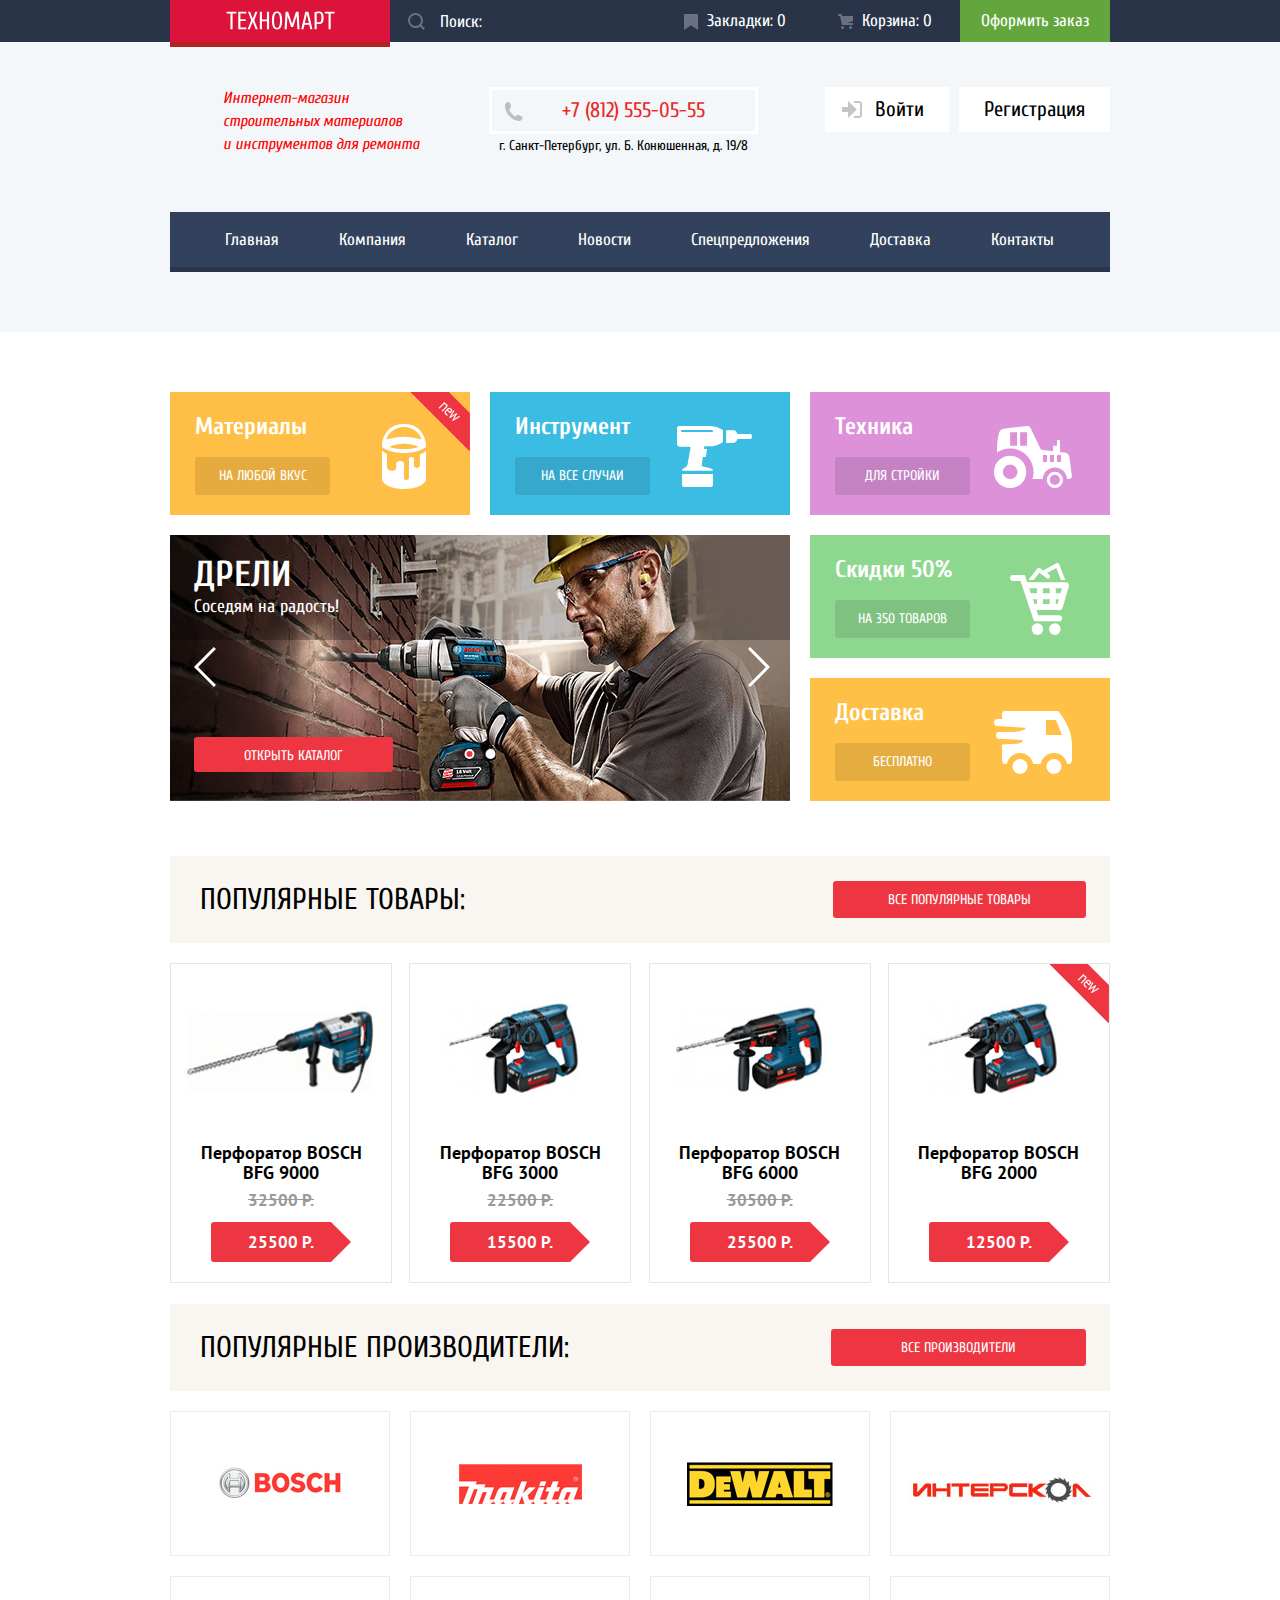
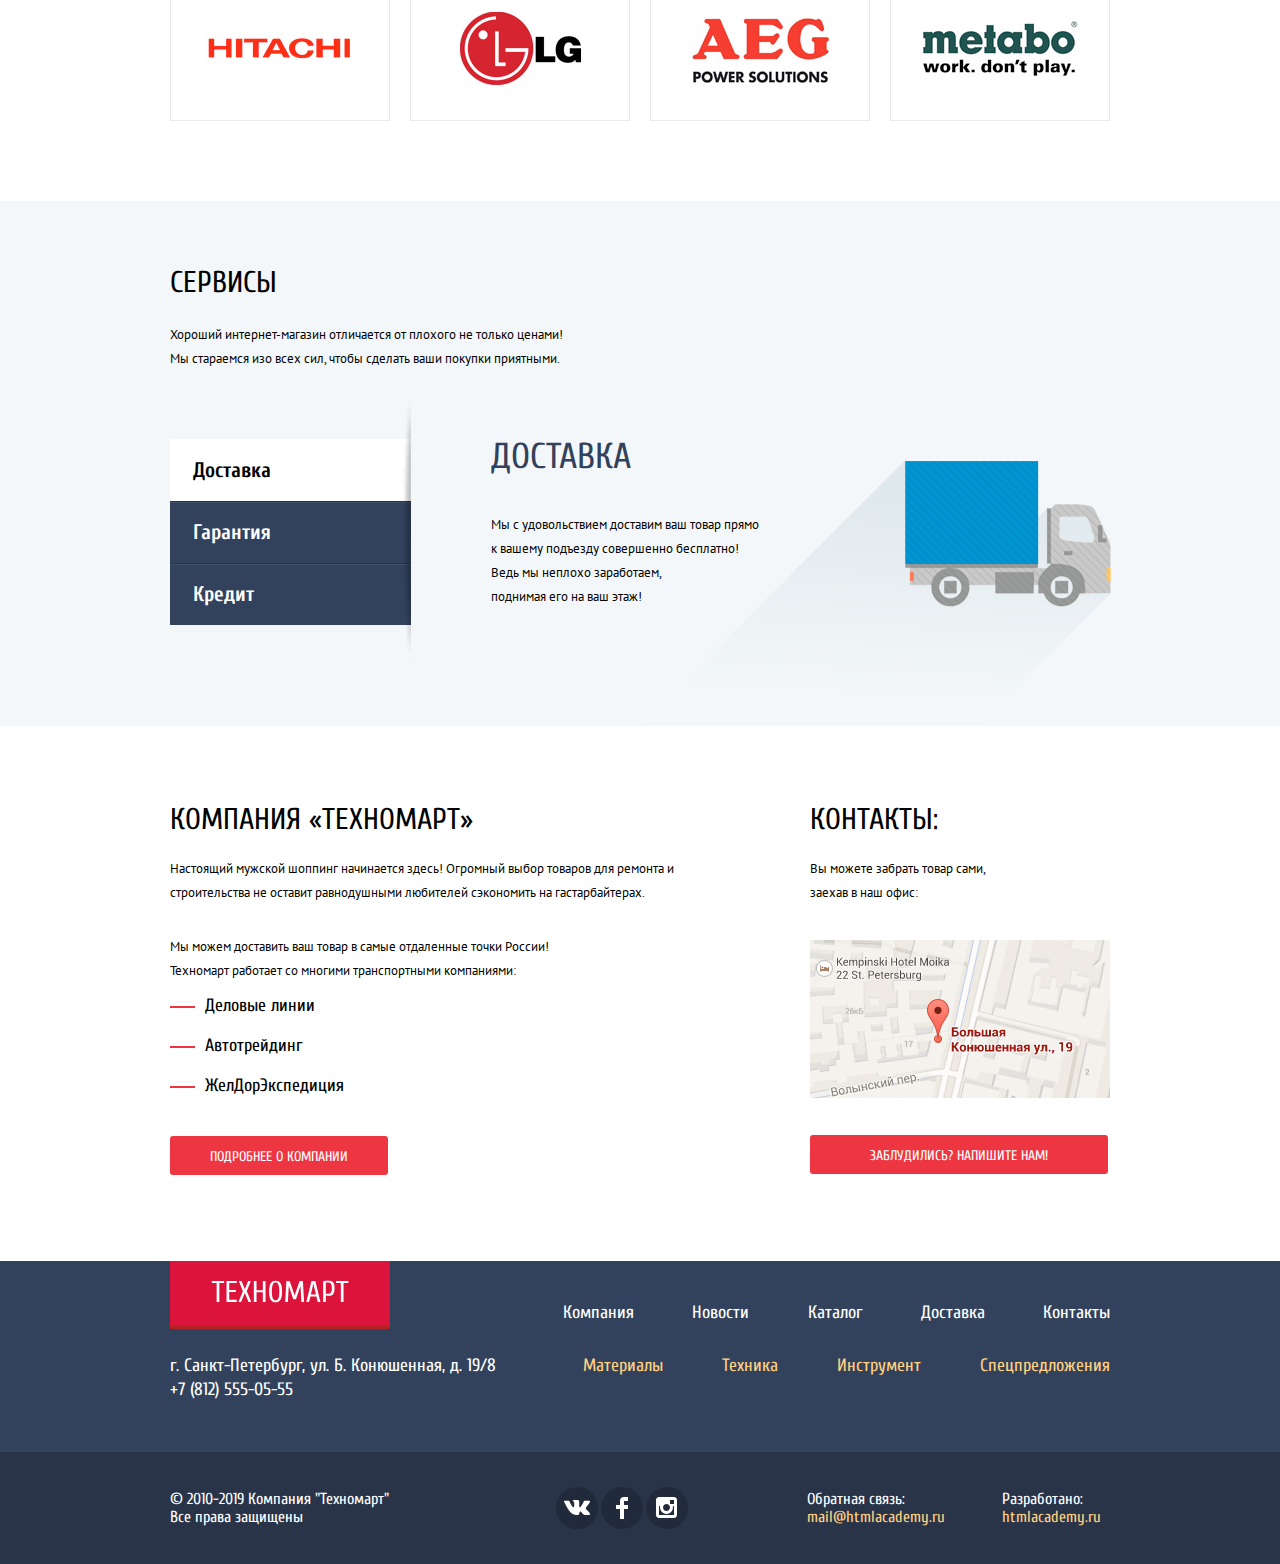
==== commit aa5d4db2: "Исправления по замечаниям от случайного наставника." ====
--- a/index.html
+++ b/index.html
@@ -3,18 +3,19 @@
   <head>
     <meta charset="utf-8">
     <title>HTML Academy: Техномарт</title>
-    <link href="https://fonts.googleapis.com/css?family=Cuprum:400,400i,700|PT+Sans:400,400i,700&display=swap&subset=cyrillic" rel="stylesheet">
+    <link href="https://fonts.googleapis.com/css?family=Cuprum:400,400i,700&amp;subset=cyrillic" rel="stylesheet">
+    <link href="https://fonts.googleapis.com/css?family=PT+Sans:400,700&amp;subset=cyrillic" rel="stylesheet">
     <link href="css/normalize.css" rel="stylesheet">
-    <link href="css/style.css" rel="stylesheet" >
+    <link href="css/style.min.css" rel="stylesheet" >
   </head>
   <body>
     <header class="main-header">
       <h1 class="visually-hidden">Техномарт</h1>
       <nav class="main-nav">
         <div class="top-nav">
-          <a class="top-nav-logo" href="index.html">
+          <div class="top-nav-logo">
             <img src="img/logo-technomart.svg" width="109" height="19" alt="Техномарт">
-          </a>
+          </div>
           <form class="top-nav-search"
                 action="https://echo.htmlacademy.ru"
                 method="get">
@@ -53,7 +54,7 @@
               и инструментов для ремонта
             </p>
             <div class="user-nav-contacts">
-              <p class="user-nav-phone">+7 (812) 555-05-55</p>
+              <a class="user-nav-phone" href="tel:+78125550555">+7 (812) 555-05-55</a>
               <p class="user-nav-address" aria-label="Контакты">
                 г. Санкт-Петербург, ул. Б. Конюшенная, д. 19/8
               </p>
@@ -162,8 +163,8 @@
                     Перфоратор BOSCH BFG 9000
                   </figcaption>
                 </figure>
-                <div class="item-price-promo">32500р.</div>
-                <div class="item-price-regular"><a href="">25500р.</a></div>
+                <div class="item-price-promo">32500 Р.</div>
+                <div class="item-price-regular"><a href="">25500 Р.</a></div>
                 <div class="actions">
                   <button class="item-button-buy" type="button">Купить</button>
                   <button class="item-button-save" type="button">В закладки</button>
@@ -178,8 +179,8 @@
                     Перфоратор BOSCH BFG 3000
                   </figcaption>
                 </figure>
-                <div class="item-price-promo">22500р.</div>
-                <div class="item-price-regular"><a href="">15500р.</a></div>
+                <div class="item-price-promo">22500 Р.</div>
+                <div class="item-price-regular"><a href="">15500 Р.</a></div>
                 <div class="actions">
                   <button class="item-button-buy" type="button">Купить</button>
                   <button class="item-button-save" type="button">В закладки</button>
@@ -194,8 +195,8 @@
                     Перфоратор BOSCH BFG 6000
                   </figcaption>
                 </figure>
-                <div class="item-price-promo">30500р.</div>
-                <div class="item-price-regular"><a href="">25500р.</a></div>
+                <div class="item-price-promo">30500 Р.</div>
+                <div class="item-price-regular"><a href="">25500 Р.</a></div>
                 <div class="actions">
                   <button class="item-button-buy" type="button">Купить</button>
                   <button class="item-button-save" type="button">В закладки</button>
@@ -210,7 +211,7 @@
                     Перфоратор BOSCH BFG 2000
                   </figcaption>
                 </figure>
-                <div class="item-price-regular"><a href="">12500р.</a></div>
+                <div class="item-price-regular"><a href="">12500 Р.</a></div>
                 <div class="actions">
                   <button class="item-button-buy" type="button">Купить</button>
                   <button class="item-button-save" type="button">В закладки</button>
@@ -279,18 +280,18 @@
           </div>
           <div class="flex-wrapper">
             <ul class="service-list">
-              <li><a class="service-item" href="">Доставка</a></li>
+              <li><a class="service-item checked" href="">Доставка</a></li>
               <li><a class="service-item" href="">Гарантия</a></li>
-              <li><a class="service-item checked" href="">Кредит</a></li>
+              <li><a class="service-item" href="">Кредит</a></li>
             </ul>
             <ul class="service-description-list">
-              <li class="service-description-item">
+              <li class="service-description-item checked">
                 <div class="service-description-text">
                   <h3 class="header">Доставка</h3>
                   <p>
                     Мы с удовольствием доставим ваш товар прямо
                     к вашему подъезду совершенно бесплатно!
-                    Ведь мы неплохо заработаем,
+                    Ведь мы неплохо заработаем,<br>
                     поднимая его на ваш этаж!
                   </p>
                 </div>
@@ -308,7 +309,7 @@
                   </p>
                 </div>
               </li>
-              <li class="service-description-item checked">
+              <li class="service-description-item">
                 <div class="service-description-text">
                   <h3 class="header">Кредит</h3>
                   <p>
@@ -325,13 +326,13 @@
       <div class="index-columns container">
         <section class="main-about">
           <h2 class="header">
-            Компания "Техномарт"
+            Компания &laquo;Техномарт&raquo;
           </h2>
           <p>
             Настоящий мужской шоппинг начинается здесь! Огромный выбор товаров для ремонта и строительства не оставит равнодушными любителей сэкономить на гастарбайтерах.
           </p>
           <p>
-            Мы можем доставить ваш товар в самые отдаленные точки России!
+            Мы можем доставить ваш товар в самые отдаленные точки России! <br>
             Техномарт работает со многими транспортными компаниями:
           </p>
           <ul class="logistic-list">
@@ -344,7 +345,7 @@
         <section class="main-contacts">
           <h2 class="header">Контакты:</h2>
           <p>
-            Вы можете забрать товар сами,
+            Вы можете забрать товар сами, <br>
             заехав в наш офис:
           </p>
           <div class="main-contacts-map">
@@ -356,9 +357,9 @@
     </main>
     <footer class="main-footer">
       <div class="first-line container">
-        <a class="main-footer-logo" href="index.html">
+        <div class="main-footer-logo" href="index.html">
           <img src="img/logo-technomart.svg" width="138" height="23" alt="Техномарт">
-        </a>
+        </div>
         <ul class="about-list">
           <li><a class="about-item" href="">Компания</a></li>
           <li><a class="about-item" href="">Новости</a></li>
@@ -370,7 +371,7 @@
       <div class="second-line container">
         <p class="main-footer-contacts" aria-label="Контакты">
           г. Санкт-Петербург, ул. Б. Конюшенная, д. 19/8
-          +7 (812) 555-05-55
+          <a href="tel:+78125550555">+7 (812) 555-05-55</a>
         </p>
         <ul class="section-list">
           <li><a class="section-item" href="">Материалы</a></li>
@@ -455,16 +456,27 @@
     <div class="modal modal-map">
       <h2 class="visually-hidden">Как к нам добраться</h2>
       <div class="map-container">
-<!--      <img src="img/map-big.jpg" width="940" height="446"-->
-<!--           alt="Мы находимся по адресу г.Санкт-Петербург, ул. Большая Конюшенная, д. 19/8">-->
-      <iframe src="https://yandex.ru/map-widget/v1/-/CKqb4AIU"
-              width="940" height="446">
-      </iframe>
+        <iframe src="https://www.google.com/maps/embed?pb=!1m18!1m12!1m3!1d1998.5989424123754!2d30.320894615760253!3d59.938796869048296!2m3!1f0!2f0!3f0!3m2!1i1024!2i768!4f13.1!3m3!1m2!1s0x4696310fca5ba729%3A0xea9c53d4493c879f!2z0JHQvtC70YzRiNCw0Y8g0JrQvtC90Y7RiNC10L3QvdCw0Y8g0YPQuy4sIDE5LCDQodCw0L3QutGCLdCf0LXRgtC10YDQsdGD0YDQsywgMTkxMTg2!5e0!3m2!1sru!2sru!4v1585089565870!5m2!1sru!2sru"
+                width="940" height="446">
+        </iframe>
       </div>
       <button class="modal-close" type="button">
         <span class="visually-hidden">Закрыть</span>
       </button>
     </div>
-    <script src="js/script.js"></script>
+    <div class="modal modal-add-basket">
+      <div class="modal-add-basket-top">
+        <img src="img/modal-check.svg" width="66" height="66" alt="OK">
+        <p>Товар добавлен в корзину!</p>
+      </div>
+      <div class="modal-add-basket-bottom">
+        <a class="button" href="">Оформить заказ</a>
+        <a class="button" href="">Продолжить покупки</a>
+      </div>
+      <button class="modal-close" type="button">
+        <span class="visually-hidden">Закрыть</span>
+      </button>
+    </div>
+    <script src="js/script.min.js"></script>
   </body>
 </html>
--- a/css/style.min.css
+++ b/css/style.min.css
@@ -0,0 +1,2 @@
+@keyframes bounce{0%{transform:translateY(-2000px)}70%{transform:translateY(30px)}90%{transform:translateY(-10px)}to{transform:translateY(0)}}body{box-sizing:border-box;margin:0;padding:0;font-family:"Cuprum",Arial,sans-serif;font-size:16px;line-height:24px;font-weight:400}a{text-decoration:none;color:inherit}.visually-hidden:not(:focus):not(:active),input[type=checkbox].visually-hidden,input[type=radio].visually-hidden{position:absolute;width:1px;height:1px;margin:-1px;padding:0;border:0;white-space:nowrap;clip-path:inset(100%);clip:rect(0 0 0 0);overflow:hidden}.container{width:940px;margin:0 auto;padding:0 10px}.button{display:inline-block;height:25px;padding:12px 40px 2px;font-family:"Cuprum",Arial,sans-serif;font-size:14px;line-height:18px;color:#fff;text-transform:uppercase;vertical-align:middle;text-align:center;background-color:#ee3643;border-radius:3px}.button:focus,.button:hover{background-color:#ca2c37}.button:active{background-color:#ba2732}.main-header{margin-bottom:20px}.main-nav{display:flex;flex-direction:column;align-items:center;padding-bottom:60px;background-color:#f4f7f9}.top-nav{display:flex;flex-direction:row;justify-content:center;width:100%;height:42px;font-size:17px;color:#fff;background-color:#293449}.top-nav-logo{position:relative;display:block;min-width:220px;height:42px;text-align:center;vertical-align:middle;line-height:49px;background-color:#dc143c}.top-nav-logo::after{content:"";position:absolute;bottom:-5px;left:0;width:220px;height:5px;background-color:#b22222}.top-nav-logo:focus,.top-nav-logo:hover{background-color:#ca2c37;outline:0}.top-nav-logo:active{background-color:#ba2732}.top-nav-search{position:relative}.top-nav-search-btn{position:absolute;top:12px;left:12px;background:0 0;border:0;opacity:.3}.top-nav-search input{width:270px;height:42px;padding-right:10px;padding-left:50px;color:#fff;background-color:transparent;border:0}.top-nav-search-btn:hover,.top-nav-search-input:focus+.top-nav-search-btn,.top-nav-search-input:hover+.top-nav-search-btn,.user-exit:focus::before,.user-exit:hover::before,.user-profile:focus::before,.user-profile:hover::before{opacity:1}.top-nav-search-input:active,.top-nav-search-input:focus{color:#000;background-color:#fff}.top-nav-search-input:active+.top-nav-search-btn path,.top-nav-search-input:focus+.top-nav-search-btn path{fill:red;opacity:1}.top-nav-search input::placeholder{color:#fff}.top-nav-cart-list{display:flex;margin:0;padding:0;list-style:none}.top-nav-cart-item{display:inline-block;width:150px;height:42px;text-align:center;vertical-align:middle;line-height:42px;cursor:pointer}.top-nav-cart-item svg{margin-right:5px;vertical-align:middle;fill:#fff;opacity:.3}.top-nav-cart-item:hover{background-color:#212a3a}.top-nav-cart-item:hover svg{opacity:1}.top-nav-cart-item:active{background-color:#161d29;opacity:.6}.top-nav-cart-item:last-child{background-color:#63a63e}.top-nav-cart-item:last-child:hover{background-color:#5fbb2d}.top-nav-cart-item:last-child:active{background-color:#518534;opacity:.5}.user-nav{display:flex;align-items:flex-start;padding:45px 0 40px;font-size:21px;background-color:#f4f7f9}.user-nav-slogan{width:200px;min-height:60px;margin-top:0;margin-left:53px;margin-right:65px;font-style:italic;font-size:16px;line-height:23px;color:red}.user-nav-contacts{display:flex;flex-direction:column;justify-content:center;align-items:center;width:270px;font-size:14px}.user-nav-contacts p{margin:0}.user-nav-phone{position:relative;display:inline-block;padding:10px 50px 10px 70px;font-size:21px;line-height:21px;color:#e9292a;vertical-align:top;border:3px solid #fff}.user-nav-phone::before{content:"";position:absolute;top:12px;left:12px;width:19px;height:19px;background-image:url(../img/icon-phone.svg);background-repeat:no-repeat;background-position:0 0}.user-nav-box{margin-left:auto}.user-menu a:focus,.user-menu a:hover,.user-nav-list a:focus,.user-nav-list a:hover{color:#ee3643}.main-nav-list,.user-nav-list{list-style:none}.main-nav-list{margin:0}.user-info,.user-nav-list{display:flex;justify-content:flex-end;flex-wrap:wrap;margin:0;padding:0}.user-info{margin:0 0 5px}.user-info a,.user-nav-list a{display:block;padding:12px 25px;font-size:21px;line-height:21px;color:#000;background-color:#fff}.user-info a:active,.user-nav a:active{color:rgba(0,0,0,.3)}.user-nav .login-link{position:relative;margin-right:10px;padding-left:50px}.login-link:focus path,.login-link:hover path{fill:#2f405b}.login-link:active path{fill:#c5c5c5}.login-link svg,.user-exit::before,.user-profile::before{position:absolute;top:14px;left:17px;width:20px;height:17px}.user-info .user-profile{position:relative;padding:12px 15px 12px 50px}.user-exit::before,.user-profile::before{content:"";left:14px;background:url(../img/icon-user.svg) no-repeat 0 0;opacity:.3;transition-duration:.2s}.user-exit::before{top:15px;left:18px;background:url(../img/icon-logout.svg) no-repeat 0 0}.user-exit,.user-menu a{position:relative}.user-exit:active::before,.user-profile:active::before{opacity:.3}.user-menu{margin:0;padding-left:20px}.user-menu a{display:inline-block;font-size:16px;line-height:18px;color:#32425c;vertical-align:middle;text-decoration:underline}.user-menu a:not(:last-of-type)::before{content:"•";position:absolute;top:0;right:10px}.user-menu a:not(:last-of-type){padding-right:28px}.user-link{text-decoration:underline;font-size:16px;line-height:18px;color:#32425c}.user-link:hover{color:red}.site-nav{min-height:60px;font-size:17px;color:#fff;background-color:#32425c;box-shadow:0 -5px 0 0 #293449 inset}.site-nav-list{display:flex;flex-wrap:wrap;align-items:center;min-height:55px;width:100%;margin:0;padding:0 25px;list-style:none}.site-nav-item{display:inline-block;padding:16px 30px;color:#fff;vertical-align:top}.site-nav-item:hover{background-color:#293449}.site-nav-item:active{background-color:#1d2739;opacity:.5}.breadcrumbs-list{display:flex;flex-wrap:wrap;justify-content:flex-start;margin:0;padding:0 25px 20px 0;font-family:"PT Sans",Arial,sans-serif;text-transform:uppercase;font-size:13px;line-height:18px;list-style:none}.breadcrumbs-list li:not(:last-of-type){position:relative;margin-right:14px;padding-right:25px}.breadcrumbs-list li:not(:last-of-type)::after{content:"";position:absolute;top:2px;right:0;width:8px;height:12px;background-image:url(../img/icon-breadcrumbs-bullit.svg);background-repeat:no-repeat;background-position:0 0}.breadcrumbs-list li:first-of-type::after{right:5px}.main-body .header{font-size:30px;font-weight:400;text-transform:uppercase}.catalog-header{display:block;height:20px;margin:0;padding:35px 35px 35px 30px;background-color:#f4f7f9}.inner-content{display:flex;justify-content:space-between;margin-top:20px}.inner-content fieldset{margin:0;padding:0;border:0}.left-side-content{width:220px;margin-right:20px}.right-side-content{display:block;margin-right:0}.filter-range{margin-bottom:20px;padding-bottom:25px;border-bottom:1px solid #f7f3ec}.range-controls{box-sizing:border-box;position:relative;height:80px;margin-bottom:10px;padding:39px 20px 0;background-color:#f7f3ec}.range-controls .scale{height:2px;background-color:#d7dcde}.range-controls .bar,.range-toggle{width:83%;height:2px;background-color:#00ca74}.range-toggle{box-sizing:content-box;position:absolute;top:30px;left:0;width:4px;height:4px;padding:0;border:8px solid #fff;border-radius:50%;box-shadow:0 2px 1px 0 #cfcfcf;cursor:pointer}.range-toggle-min{left:18px}.range-toggle-max{left:160px}.price-controls{display:flex;justify-content:space-between;align-items:center}.filter-brands,.price-controls input{font-family:"PT Sans",Arial,sans-serif}.price-controls input{box-sizing:border-box;width:95px;padding:10px;font-size:17px;text-align:center;line-height:18px;color:#000;background-color:#f7f3ec;border:0}.filter-brands{margin-bottom:22px;padding-bottom:2px;text-transform:uppercase;border-bottom:1px solid #f7f3ec}.filter-list{margin:0;padding:0;list-style:none}.filter-item{display:flex;margin-bottom:20px}.filter-item label{position:relative;padding-left:35px;cursor:pointer}.filter-item label::after,.filter-item label::before{content:"";box-sizing:border-box;position:absolute;top:-2px;left:0;z-index:1;width:23px;height:23px;border:2px solid #c5c5c5}.filter-item label:focus,.filter-item label:hover{outline:#b5b5b5}.filter-item label::after{opacity:0}.filter-input:checked+label::after{opacity:1}.filter-input:disabled+label,.filter-input:disabled+label::before{opacity:.4}.filter-input:focus+label::before,.filter-input:hover+label::before{border-color:#b5b5b5}.filter-input-checkbox+label::before{border-radius:3px}.filter-input-checkbox+label::after{top:0;left:5px;z-index:2;width:20px;height:10px;border:4px solid #c5c5c5;border-radius:0;border-top-width:0;border-right-width:0;box-shadow:2px 2px 0 1px #fff,-1px -2px 0 1px #fff inset;transform:rotate(-45deg)}.filters .filter-power,fieldset.filter-power{margin-bottom:58px}.filter-input-radio+label::before{width:25px;height:25px;border-width:4px;border-radius:50%}.filter-input-radio+label::after{top:6px;left:8px;width:9px;height:9px;background-color:#c5c5c5;border-radius:50%}.button-filter{height:inherit;margin:0;padding-top:10px;padding-bottom:8px;font-family:"PT Sans",Arial,sans-serif;font-size:13px;color:#000;background-color:#fff;border:1px solid #e5e5e5}.button-filter:focus,.button-filter:hover{background-color:transparent;border:1px solid #bdc6ca}.button-filter:active{background-color:transparent;border:1px solid #ee3643}.main-about,.main-section-filter{font-family:"PT Sans",Arial,sans-serif}.main-about{font-size:13px;line-height:1.85;background-color:#fff}.main-section-filter{display:flex;flex-direction:column;justify-content:flex-start;text-transform:uppercase}.main-section-filter .header,.main-section-sorting .header{margin:0;font-size:13px;line-height:18px;background-color:#f7f3ec}.main-section-filter .header,.main-section-sorting{display:flex;align-items:center;min-height:38px;border-radius:3px}.main-section-filter .header{justify-content:flex-start;width:205px;margin-bottom:20px;padding-left:15px}.main-section-sorting{justify-content:space-between;margin-bottom:21px;padding:0 15px;font-family:"PT Sans",Arial,sans-serif;font-size:13px;list-style:none;text-transform:uppercase;background-color:#f7f3ec}.filter-power,.filter-price,.filter-producer,.map-container iframe{border:0}.filter-power-list,.filter-producer-list,.sort-by-list,.sort-direction-list{list-style:none}.filter-power-item,.filter-producer-item{font-family:"PT Sans",Arial,sans-serif;font-size:15px;line-height:1.33;text-transform:uppercase}.filter-brands-header,.filter-power-header,.filter-price-header{margin-bottom:20px;font-family:"PT Sans",Arial,sans-serif;font-size:17px;font-weight:700;line-height:18px;text-transform:uppercase;background-color:inherit}.filter-button,.slider-button{font-family:"PT Sans",Arial,sans-serif;font-size:13px;line-height:18px;text-transform:uppercase}.sort-by,.sort-by-list,.sort-direction-list{display:flex;justify-content:space-between;align-items:inherit;width:443px}.sort-by-list,.sort-direction-list{width:354px;margin:0;padding:0;line-height:18px}.sort-direction-list{width:43px;margin:0 2px 0 0}.sort-by-item a{color:#000;border-bottom:1px dotted red;opacity:.3}.sort-by-item a.checked{color:red;border-bottom:none;opacity:1}.sort-by-item:hover a{color:#000;border-bottom:1px solid red;opacity:1}.sort-direction-item svg{fill:#000;opacity:.3}.sort-direction-item a.checked svg{fill:red;opacity:1}.sort-direction-item a.checked svg:hover,.sort-direction-item svg:hover{fill:#000;opacity:1}.catalog-section{font-family:"PT Sans",Arial,sans-serif;font-size:15px}.catalog-section .header{font-family:"Cuprum",Arial,sans-serif;font-size:30px;background-color:#f9f5f0}.catalog-item,.catalog-list{display:flex;justify-content:space-between}.catalog-list{flex-wrap:wrap;margin:0;padding:0;list-style:none}.catalog-item{position:relative;flex-direction:column;align-items:center;width:220px;height:318px;margin-bottom:21px;font-weight:700;text-align:center;border:solid 1px #e5e5e5}.catalog-item:hover{box-shadow:0 10px 25px 0 rgba(41,52,73,.5)}.catalog-item img{width:100%;height:auto}.catalog-item figure{margin:0;padding:0}.item-header{padding:0 20px;font-size:18px;line-height:20px}.item-price-promo{min-height:20px;font-size:17px;color:#999;text-decoration:line-through;line-height:17px}.item-price-regular{position:relative;width:80px;margin:0 auto 20px;padding:9px 30px;font-size:17px;line-height:22px;color:#fff;background-color:#ee3643;border-radius:3px}.item-price-regular:after{content:"";position:absolute;top:0;right:-20px;width:0;height:0;border:20px solid #fff;border-left-color:#ee3643}.card.new:before,.catalog-item.new:before{content:"";position:absolute;top:0;right:0;z-index:10;width:60px;height:60px;background-image:url(../img/new-flag.png);background-repeat:no-repeat;background-position:0 0}.catalog-item .actions{position:absolute;top:0;left:0;width:218px;height:88px;padding:40px 0;background-color:#fff}.item-button-buy{width:135px;padding:10px 0;color:#fff;background-color:#63a63e;box-shadow:0 -3px 0 #367315 inset}.actions .item-button-save,.item-button-buy{position:relative;display:block;margin:0 auto 7px;font-size:14px;font-family:"Cuprum","Arial",sans-serif;text-transform:uppercase;text-decoration:none;border-radius:3px}.item-button-buy::before{content:url(../img/icon-basket-buy.svg);position:absolute;top:25%;left:10%;opacity:.3}.item-button-buy:hover{background-color:#5fbb2d}.item-button-buy:active::before,.item-button-buy:hover::before{opacity:1}.item-button-buy:active{background-color:#518534;box-shadow:none}.actions .item-button-save{width:129px;padding:7px 0;color:#63a63e;background-color:#fff;border:3px solid #63a63e}.actions .item-button-save:hover{color:#32425c;border-color:#32425c}.actions .item-button-save:active{color:rgba(50,66,92,.3);border-color:rgba(50,66,92,.3)}.catalog-item .actions{display:none}.catalog-item:hover .actions{display:block}.catalog-item .title{margin-top:10px;margin-bottom:15px;padding:0 25px;font-size:18px}.catalog-item .discount{min-height:20px;margin-bottom:10px;color:#999;text-decoration:line-through}.page-list{display:flex;flex-wrap:wrap;margin:30px 0 60px;padding:0;font-size:13px;text-transform:uppercase;line-height:18px;list-style:none}.page-item a{color:#000}.page-item a,.page-item.current{display:inline-block;padding:10px 14px;vertical-align:top;border:1px solid #e5e5e5;border-radius:3px}.page-item:not(:last-of-type){margin-right:10px}.page-item:last-of-type a{padding:10px 30px}.page-item.current{color:#fff;background-color:#ee3643}.page-item a:focus,.page-item a:hover{border:1px solid #bdc6ca}.page-item a:active{color:#000;border:1px solid #ee3643}.section-about{padding:40px 0 55px;background-color:#f4f7f9}.section-about p{font-family:"PT Sans",Arial,sans-serif;font-size:13px;line-height:24px}.categories,.features{display:flex;flex-wrap:wrap;align-items:flex-start}.features{justify-content:space-between}.categories{justify-content:flex-start}.categories .card:not(:nth-of-type(3n)){margin-right:20px}.card{box-sizing:border-box;position:relative;width:300px;min-height:123px;margin-bottom:20px;padding:20px 25px}.card h3{margin:0 0 15px;font-size:24px;line-height:30px}.card a{display:inline-block;width:135px;min-height:38px;font-size:14px;line-height:38px;text-align:center;text-transform:uppercase;color:#fff;background-color:rgba(0,0,0,.1);border-radius:3px}.card a:focus,.card a:hover{background-color:rgba(0,0,0,.2)}.card a:active{background-color:rgba(0,0,0,.3)}.features-section{margin-top:60px;margin-bottom:35px;font-size:24px;color:#fff}.features-slider{box-sizing:border-box;position:relative;order:-1;font-size:18px;color:#fff;background-color:#000}.sliders-list{margin:0;padding:0;list-style:none}.sliders-list li:last-child{display:none}.slider-item{height:266px}.slider-item h3,.slider-item p{position:absolute;left:24px;margin:0}.slider-item h3{top:22px;font-size:36px;font-weight:700;line-height:36px;text-transform:uppercase}.slider-item p{top:60px;font-size:18px;line-height:24px}.slider-item .button{position:absolute;bottom:29px;left:24px;padding:10px 50px 0}.slider-controls{position:absolute;left:50%;bottom:36px;z-index:3;transform:translate(-50%,0)}.slider-controls label{box-sizing:border-box;display:inline-block;margin:0 3px;width:10px;height:10px;vertical-align:middle;border:2px solid #fff;border-radius:50%;background-color:#fff;box-shadow:0 0 2px rgba(0,0,0,.8);cursor:pointer}.slider-controls label:first-child{background-color:#ee3643}.slide-next,.slide-prev{position:absolute;margin:0;top:42%;width:22px;height:40px;background-image:url(../img/icon-left.svg);background-repeat:no-repeat;background-position:0 0;background-color:transparent;border:0;cursor:pointer}.slide-prev{left:24px}.slide-next{right:20px;transform:rotate(180deg)}.card,.service-list::before{background-repeat:no-repeat;background-position:83% 55%}.category-material{background-color:#ffbf47;background-image:url(../img/icon-bucket.svg);background-size:44px 65px}.category-tools{background-color:#3bbce3;background-image:url(../img/icon-drill.svg);background-size:75px 61px}.category-tech{background-color:#dc91d8;background-image:url(../img/icon-tracktor.svg);background-size:78px 62px}.feature-sales{background-color:#8ed78f;background-image:url(../img/icon-basket.svg);background-size:59px 72px}.feature-delivery{background-color:#ffc047;background-image:url(../img/icon-bus.svg);background-size:78px 63px}.card .card-label{font-size:14px;text-transform:uppercase}.card .new-flag{font-size:17px;text-transform:lowercase}.producer-section{margin-bottom:60px}.popular-header,.producer-header{display:flex;justify-content:space-between;align-items:center;margin-bottom:20px;padding:25px 24px 25px 30px;background-color:#f9f5f0}.popular-header .header,.producer-header .header{margin:0}.popular-header .button,.producer-header .button{padding:10px 55px 2px}.popular-header .button{padding-left:55px;padding-right:55px}.producer-header .button{padding-left:70px;padding-right:70px}.producer-list{display:flex;flex-wrap:wrap;justify-content:space-between;align-content:center;padding:0;list-style:none}.producer-item{display:flex;justify-content:center;align-items:center;width:218px;height:143px;margin-bottom:20px;border:solid 1px #eaeaea}.producer-item:hover{box-shadow:0 10px 25px 0 rgba(41,52,73,.5)}.producer-item img{margin:auto}.service-section{display:flex;flex-wrap:wrap;padding-top:40px;padding-bottom:5px;background-color:#f4f7f9}.service-about{flex-basis:100%}.service-about .header{margin-top:30px;margin-bottom:13px}.service-about p{width:398px;min-height:37px;margin-bottom:68px;padding-top:15px;font-family:"PT Sans",Arial,sans-serif;font-size:13px}.service-section .flex-wrapper{display:flex}.service-list{position:relative;margin:0;padding:0;list-style:none}.service-list::before{content:"";position:absolute;top:-50px;right:0;width:10px;height:280px;background-image:url(../img/shadow.png);background-position:0 0}.service-item{display:block;width:200px;height:20px;padding:21px 18px 21px 23px;font-size:21px;font-weight:700;line-height:21px;color:#fff;background-color:#32425c;box-shadow:0 1px 0 0 #25354f inset,0 2px 0 0 #3e4f69 inset;cursor:pointer}.service-item:focus,.service-item:hover{background-color:#293449}.service-item.checked{color:#000;background-color:#fff;box-shadow:none}.main-footer ul,.service-description-list{margin:0;padding:0;list-style:none}.service-description-item{box-sizing:border-box;display:none;width:700px;min-height:282px;padding-left:80px;background-repeat:no-repeat;background-position:100% 105%}.service-description-item:nth-of-type(1){background-image:url(../img/service-delivery.png)}.service-description-item:nth-of-type(2){background-image:url(../img/service-guarantee.png)}.service-description-item:nth-of-type(3){background-image:url(../img/service-credit.png)}.service-description-item.checked{display:block}.service-description-text{display:flex;flex-direction:column;max-width:275px}.service-description-item .header{margin:0 0 25px;font-size:36px;font-weight:400;line-height:36px;color:#32425c;text-transform:uppercase}.service-description-item p{width:275px;height:83px;font-family:"PT Sans",Arial,sans-serif;font-size:13px}.logistic-list{margin:0;padding:0 0 20px;list-style:none;font-family:"Cuprum",Arial,sans-serif;font-size:18px}.logistic-item{position:relative;margin-bottom:20px;padding-left:35px;font-size:18px;line-height:20px}.logistic-item::before{content:"";position:absolute;top:50%;left:0;width:25px;height:2px;background-color:#ee3643}.index-columns{display:flex;justify-content:space-between;margin-top:82px;margin-bottom:86px}.main-about{width:519px}.main-about p:not(:last-of-type){margin-bottom:30px;line-height:24px}.main-contacts{width:300px}.main-contacts p{margin-bottom:35px;font-family:"PT Sans",Arial,sans-serif;font-size:13px;line-height:24px}.main-contacts .button{padding-left:60px;padding-right:60px}.main-contacts-map{padding-bottom:30px}.index-columns .header,.main-about .header{margin-top:0;font-family:"Cuprum",Arial,sans-serif;font-size:30px;line-height:24px;text-transform:uppercase}.main-footer{font-size:18px;color:#fff;background-color:#32425c}.main-footer-logo{display:block;width:220px;height:68px;background-color:#dc143c;box-shadow:0 -3px 0 0 #b22222 inset;text-align:center;vertical-align:middle;line-height:73px;outline:0}.about-list,.first-line{display:flex;justify-content:space-between}.about-list{flex-wrap:wrap;align-items:flex-end;width:547px}.about-item{display:inline-block;height:28px}.about-item:hover,.section-item:hover{text-decoration:underline}.second-line{display:flex;justify-content:space-between;margin-top:25px;margin-bottom:50px}.main-footer-contacts{width:340px;min-height:40px;margin:0;padding:0}.section-list{display:flex;flex-wrap:wrap;justify-content:space-between;align-items:flex-start;width:527px;color:#ffd180}.section-item{display:inline-block;height:48px}.bottom-line{background-color:#293449}.bottom-line p,.modal-add-basket p,.modal-feedback p{margin:0}.bottom-line .container{display:flex;justify-content:flex-start;align-items:center;min-height:33px;padding-bottom:35px;padding-top:35px;font-size:16px;line-height:18px}.bottom-line .copyrights{width:240px;min-height:33px;margin-right:161px}.bottom-line p:not(:first-child){width:132px;min-height:32px}.social-list{display:flex;flex-wrap:wrap;justify-content:space-between;width:132px;margin:0 0 10px;padding:0;list-style:none}.social-item{display:flex;justify-content:center;align-items:center;width:42px;height:42px;background-color:#212a3a;border-radius:50%}.social-item:hover{background-color:#dc143c}.bottom-line .link-container{display:flex;justify-content:space-between;width:324px;margin-left:119px}.main-footer .copyrights,.main-footer .developed-by,.main-footer .feedback{font-size:16px}.main-footer-link{color:#ffd180;text-decoration:none}.main-footer li:hover,.main-footer-link:hover{text-decoration:underline}.main-footer li:active{text-decoration:none;opacity:.3}.main-footer-link:active{text-decoration:none;color:#dc143c}.modal{position:fixed;top:10%;left:50%;color:#000;font-size:18px;line-height:18px}.modal-close{position:absolute;top:16px;right:16px;width:21px;height:21px;border:0;background-image:url(../img/form-close.svg);background-repeat:no-repeat;background-position:0 0;background-color:transparent;cursor:pointer}.modal-add-basket,.modal-feedback{display:none;width:620px;margin-left:-310px;background-color:#fff;box-shadow:0 7px 0 0 #ff5256 inset,0 20px 40px 0 rgba(0,0,0,.75)}.modal-feedback fieldset{margin:0;padding:0;border:0}.modal-add-basket-top,.modal-feedback-top{display:flex;align-items:center;flex-wrap:wrap;padding:45px 80px}.modal-add-basket-bottom,.modal-feedback-bottom{box-sizing:border-box;display:flex;justify-content:space-between;width:100%;height:112px;padding:37px 80px;background-color:#f4f4f4}.modal-add-basket .button{width:220px}.modal-add-basket .button:first-child,.modal-feedback p:first-child{margin-right:20px}.modal-add-basket p{margin-left:32px;font-size:30px}.modal-feedback-top p:not(:last-child){width:220px}.modal-feedback-top p:last-child{width:460px;margin-top:23px}.modal-feedback label{display:block;margin-bottom:13px;font-size:18px;line-height:18px}.modal-feedback-top input[type=email]:hover,.modal-feedback-top input[type=text]:hover,.modal-feedback-top textarea:hover{border-color:#b5b5b5}.modal-feedback-top input[type=email]:focus,.modal-feedback-top input[type=text]:focus,.modal-feedback-top textarea:focus{border-color:#ee3643;outline:0}.modal-feedback input[type=email],.modal-feedback input[type=text],.modal-feedback textarea{box-sizing:border-box;width:100%;padding:10px 14px;font-family:"PT Sans",Arial,sans-serif;font-size:13px;line-height:13px;border:2px solid #dee3e4;border-radius:4px}.modal-feedback input[type=submit]{height:38px;width:100%;padding:9px 13px}.modal-feedback textarea{height:100px;padding:12px 14px;resize:none}.modal-map{display:none;width:940px;height:446px;margin-left:-470px;box-shadow:0 20px 40px 0 rgba(0,0,0,.75)}.map-container{background-image:url(../img/map-big.jpg);background-repeat:no-repeat;background-size:940px 446px}.modal-show{display:block;animation-name:bounce;animation-duration:.6s}
+
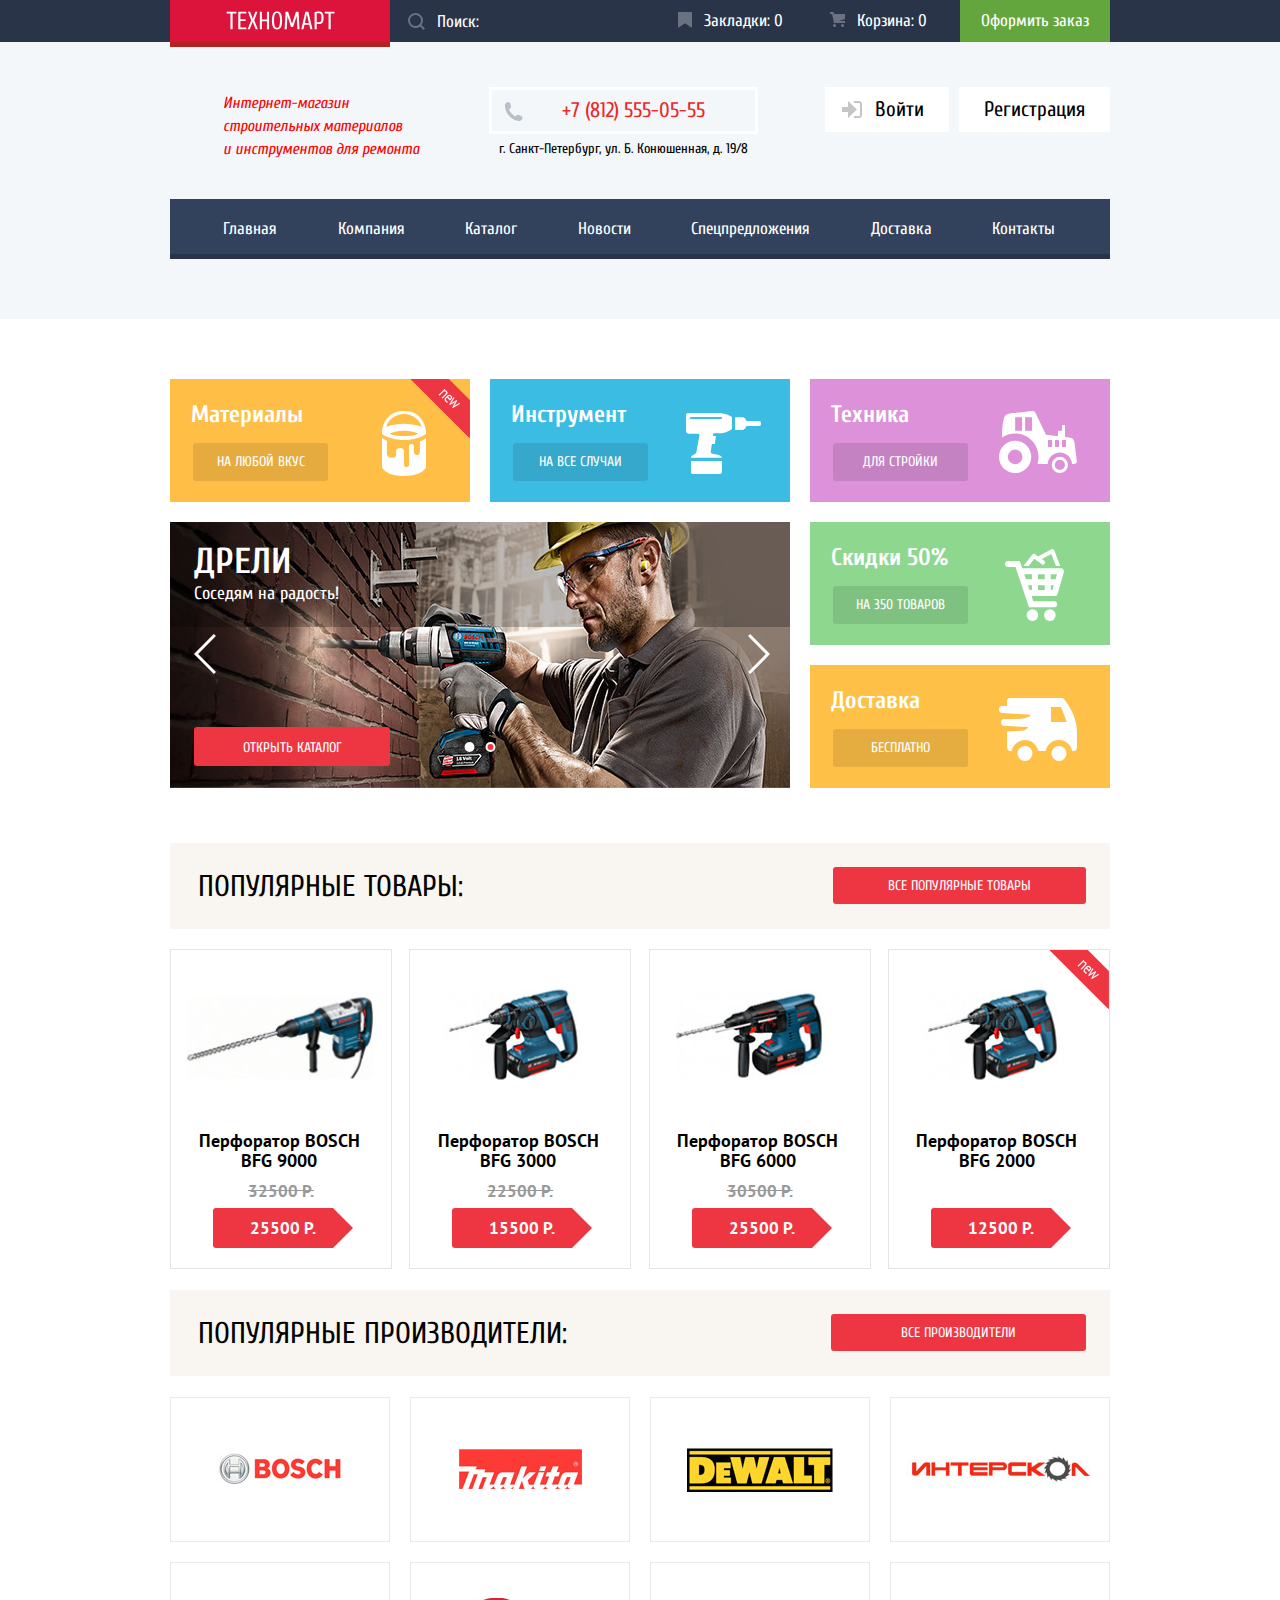
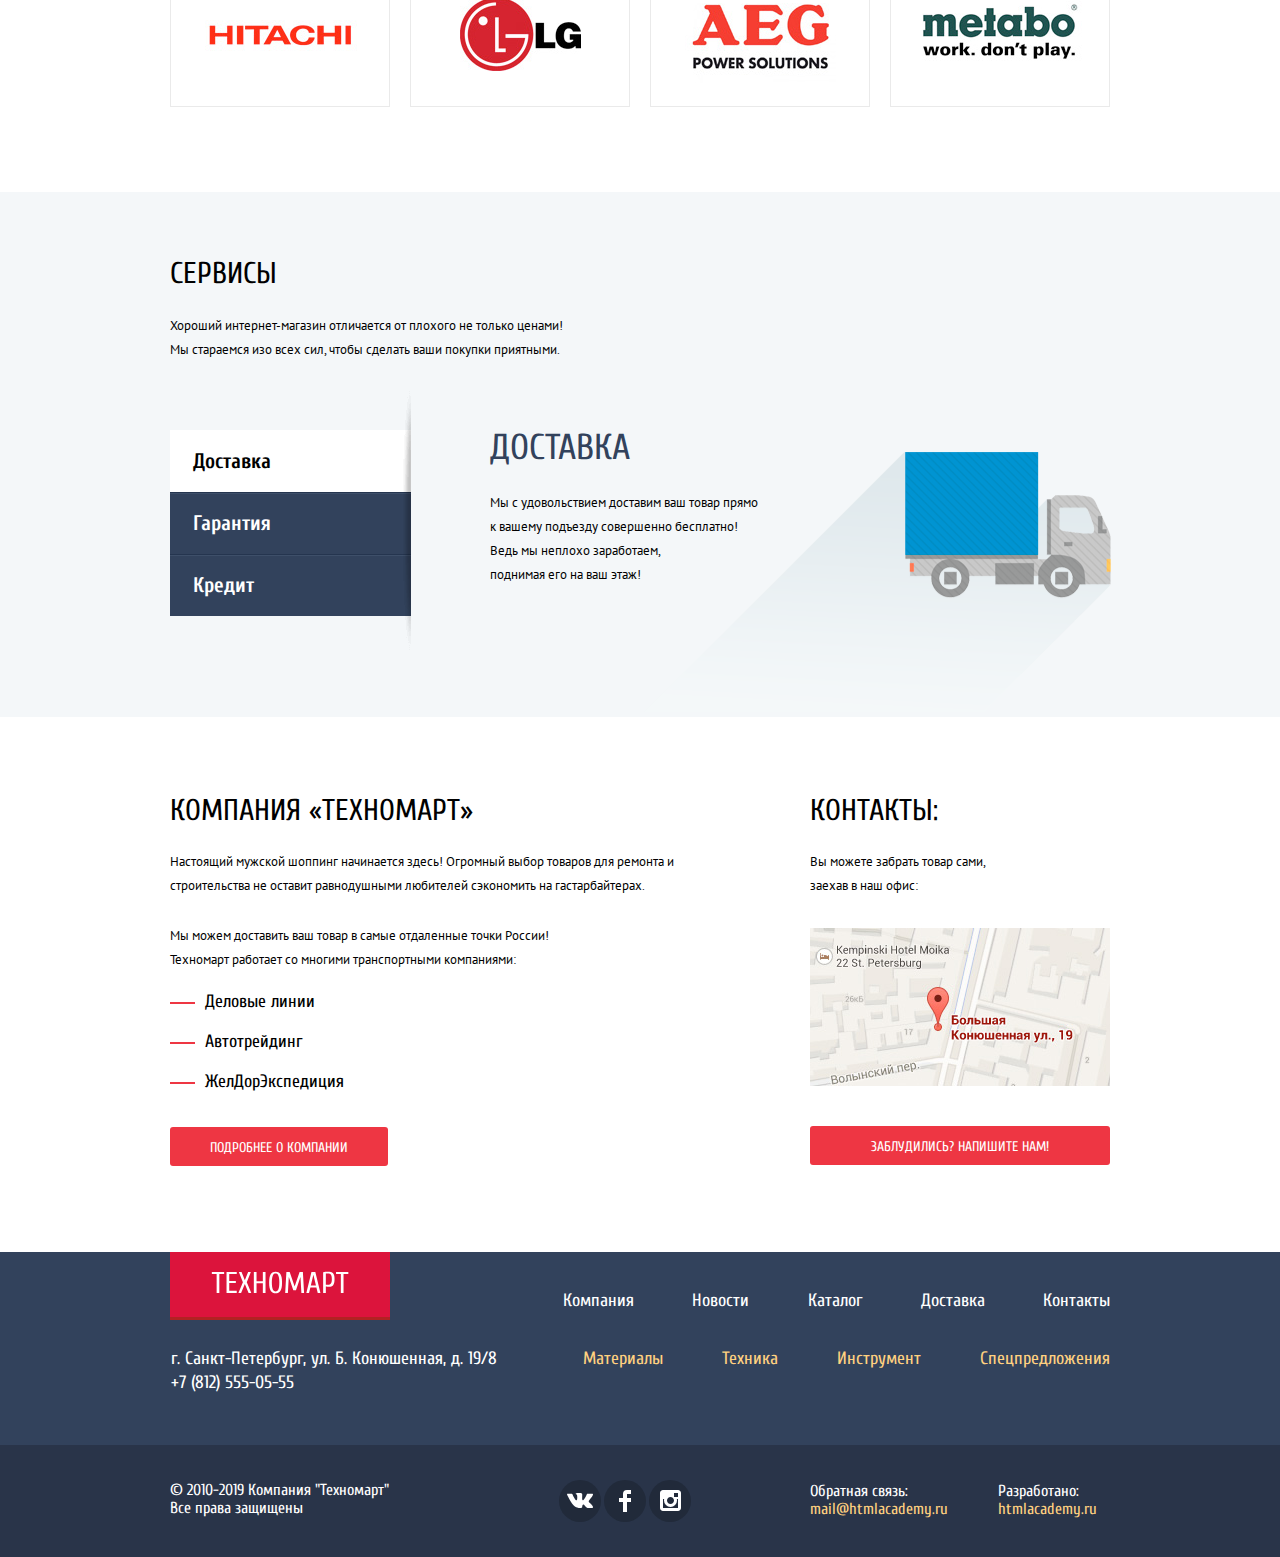
==== commit 55c8ecca: "Исправления по замечаниям случайного наставника - вторая попытка" ====
--- a/index.html
+++ b/index.html
@@ -33,7 +33,7 @@
               <svg width="14" height="16" viewBox="0 0 14 16">
                 <path d="M14 15c0 .55-.368.741-.818.426l-5.363-3.765c-.45-.315-1.187-.315-1.637 0L.818 15.426C.368 15.741 0 15.55 0 15V1c0-.55.45-1 1-1h12c.55 0 1 .45 1 1v14z"/>
               </svg>
-              Закладки: 0
+              <p>Закладки: 0</p>
             </li>
             <li class="top-nav-cart-item">
               <svg width="15" height="15" viewBox="0 0 15 15">
@@ -41,7 +41,7 @@
                 <circle cx="12.5" cy="13.5" r="1.5"/>
                 <path d="M15 2H4.07l-.422-2H0v2h2.031l1.985 9H15V9H9.441L15 6.951z"/>
               </svg>
-              Корзина: 0
+              <p>Корзина: 0</p>
             </li>
             <li class="top-nav-cart-item"><a href="">Оформить заказ</a></li>
           </ul>
@@ -357,7 +357,7 @@
     </main>
     <footer class="main-footer">
       <div class="first-line container">
-        <div class="main-footer-logo" href="index.html">
+        <div class="main-footer-logo">
           <img src="img/logo-technomart.svg" width="138" height="23" alt="Техномарт">
         </div>
         <ul class="about-list">
--- a/css/style.min.css
+++ b/css/style.min.css
@@ -1,2 +1,2 @@
-@keyframes bounce{0%{transform:translateY(-2000px)}70%{transform:translateY(30px)}90%{transform:translateY(-10px)}to{transform:translateY(0)}}body{box-sizing:border-box;margin:0;padding:0;font-family:"Cuprum",Arial,sans-serif;font-size:16px;line-height:24px;font-weight:400}a{text-decoration:none;color:inherit}.visually-hidden:not(:focus):not(:active),input[type=checkbox].visually-hidden,input[type=radio].visually-hidden{position:absolute;width:1px;height:1px;margin:-1px;padding:0;border:0;white-space:nowrap;clip-path:inset(100%);clip:rect(0 0 0 0);overflow:hidden}.container{width:940px;margin:0 auto;padding:0 10px}.button{display:inline-block;height:25px;padding:12px 40px 2px;font-family:"Cuprum",Arial,sans-serif;font-size:14px;line-height:18px;color:#fff;text-transform:uppercase;vertical-align:middle;text-align:center;background-color:#ee3643;border-radius:3px}.button:focus,.button:hover{background-color:#ca2c37}.button:active{background-color:#ba2732}.main-header{margin-bottom:20px}.main-nav{display:flex;flex-direction:column;align-items:center;padding-bottom:60px;background-color:#f4f7f9}.top-nav{display:flex;flex-direction:row;justify-content:center;width:100%;height:42px;font-size:17px;color:#fff;background-color:#293449}.top-nav-logo{position:relative;display:block;min-width:220px;height:42px;text-align:center;vertical-align:middle;line-height:49px;background-color:#dc143c}.top-nav-logo::after{content:"";position:absolute;bottom:-5px;left:0;width:220px;height:5px;background-color:#b22222}.top-nav-logo:focus,.top-nav-logo:hover{background-color:#ca2c37;outline:0}.top-nav-logo:active{background-color:#ba2732}.top-nav-search{position:relative}.top-nav-search-btn{position:absolute;top:12px;left:12px;background:0 0;border:0;opacity:.3}.top-nav-search input{width:270px;height:42px;padding-right:10px;padding-left:50px;color:#fff;background-color:transparent;border:0}.top-nav-search-btn:hover,.top-nav-search-input:focus+.top-nav-search-btn,.top-nav-search-input:hover+.top-nav-search-btn,.user-exit:focus::before,.user-exit:hover::before,.user-profile:focus::before,.user-profile:hover::before{opacity:1}.top-nav-search-input:active,.top-nav-search-input:focus{color:#000;background-color:#fff}.top-nav-search-input:active+.top-nav-search-btn path,.top-nav-search-input:focus+.top-nav-search-btn path{fill:red;opacity:1}.top-nav-search input::placeholder{color:#fff}.top-nav-cart-list{display:flex;margin:0;padding:0;list-style:none}.top-nav-cart-item{display:inline-block;width:150px;height:42px;text-align:center;vertical-align:middle;line-height:42px;cursor:pointer}.top-nav-cart-item svg{margin-right:5px;vertical-align:middle;fill:#fff;opacity:.3}.top-nav-cart-item:hover{background-color:#212a3a}.top-nav-cart-item:hover svg{opacity:1}.top-nav-cart-item:active{background-color:#161d29;opacity:.6}.top-nav-cart-item:last-child{background-color:#63a63e}.top-nav-cart-item:last-child:hover{background-color:#5fbb2d}.top-nav-cart-item:last-child:active{background-color:#518534;opacity:.5}.user-nav{display:flex;align-items:flex-start;padding:45px 0 40px;font-size:21px;background-color:#f4f7f9}.user-nav-slogan{width:200px;min-height:60px;margin-top:0;margin-left:53px;margin-right:65px;font-style:italic;font-size:16px;line-height:23px;color:red}.user-nav-contacts{display:flex;flex-direction:column;justify-content:center;align-items:center;width:270px;font-size:14px}.user-nav-contacts p{margin:0}.user-nav-phone{position:relative;display:inline-block;padding:10px 50px 10px 70px;font-size:21px;line-height:21px;color:#e9292a;vertical-align:top;border:3px solid #fff}.user-nav-phone::before{content:"";position:absolute;top:12px;left:12px;width:19px;height:19px;background-image:url(../img/icon-phone.svg);background-repeat:no-repeat;background-position:0 0}.user-nav-box{margin-left:auto}.user-menu a:focus,.user-menu a:hover,.user-nav-list a:focus,.user-nav-list a:hover{color:#ee3643}.main-nav-list,.user-nav-list{list-style:none}.main-nav-list{margin:0}.user-info,.user-nav-list{display:flex;justify-content:flex-end;flex-wrap:wrap;margin:0;padding:0}.user-info{margin:0 0 5px}.user-info a,.user-nav-list a{display:block;padding:12px 25px;font-size:21px;line-height:21px;color:#000;background-color:#fff}.user-info a:active,.user-nav a:active{color:rgba(0,0,0,.3)}.user-nav .login-link{position:relative;margin-right:10px;padding-left:50px}.login-link:focus path,.login-link:hover path{fill:#2f405b}.login-link:active path{fill:#c5c5c5}.login-link svg,.user-exit::before,.user-profile::before{position:absolute;top:14px;left:17px;width:20px;height:17px}.user-info .user-profile{position:relative;padding:12px 15px 12px 50px}.user-exit::before,.user-profile::before{content:"";left:14px;background:url(../img/icon-user.svg) no-repeat 0 0;opacity:.3;transition-duration:.2s}.user-exit::before{top:15px;left:18px;background:url(../img/icon-logout.svg) no-repeat 0 0}.user-exit,.user-menu a{position:relative}.user-exit:active::before,.user-profile:active::before{opacity:.3}.user-menu{margin:0;padding-left:20px}.user-menu a{display:inline-block;font-size:16px;line-height:18px;color:#32425c;vertical-align:middle;text-decoration:underline}.user-menu a:not(:last-of-type)::before{content:"•";position:absolute;top:0;right:10px}.user-menu a:not(:last-of-type){padding-right:28px}.user-link{text-decoration:underline;font-size:16px;line-height:18px;color:#32425c}.user-link:hover{color:red}.site-nav{min-height:60px;font-size:17px;color:#fff;background-color:#32425c;box-shadow:0 -5px 0 0 #293449 inset}.site-nav-list{display:flex;flex-wrap:wrap;align-items:center;min-height:55px;width:100%;margin:0;padding:0 25px;list-style:none}.site-nav-item{display:inline-block;padding:16px 30px;color:#fff;vertical-align:top}.site-nav-item:hover{background-color:#293449}.site-nav-item:active{background-color:#1d2739;opacity:.5}.breadcrumbs-list{display:flex;flex-wrap:wrap;justify-content:flex-start;margin:0;padding:0 25px 20px 0;font-family:"PT Sans",Arial,sans-serif;text-transform:uppercase;font-size:13px;line-height:18px;list-style:none}.breadcrumbs-list li:not(:last-of-type){position:relative;margin-right:14px;padding-right:25px}.breadcrumbs-list li:not(:last-of-type)::after{content:"";position:absolute;top:2px;right:0;width:8px;height:12px;background-image:url(../img/icon-breadcrumbs-bullit.svg);background-repeat:no-repeat;background-position:0 0}.breadcrumbs-list li:first-of-type::after{right:5px}.main-body .header{font-size:30px;font-weight:400;text-transform:uppercase}.catalog-header{display:block;height:20px;margin:0;padding:35px 35px 35px 30px;background-color:#f4f7f9}.inner-content{display:flex;justify-content:space-between;margin-top:20px}.inner-content fieldset{margin:0;padding:0;border:0}.left-side-content{width:220px;margin-right:20px}.right-side-content{display:block;margin-right:0}.filter-range{margin-bottom:20px;padding-bottom:25px;border-bottom:1px solid #f7f3ec}.range-controls{box-sizing:border-box;position:relative;height:80px;margin-bottom:10px;padding:39px 20px 0;background-color:#f7f3ec}.range-controls .scale{height:2px;background-color:#d7dcde}.range-controls .bar,.range-toggle{width:83%;height:2px;background-color:#00ca74}.range-toggle{box-sizing:content-box;position:absolute;top:30px;left:0;width:4px;height:4px;padding:0;border:8px solid #fff;border-radius:50%;box-shadow:0 2px 1px 0 #cfcfcf;cursor:pointer}.range-toggle-min{left:18px}.range-toggle-max{left:160px}.price-controls{display:flex;justify-content:space-between;align-items:center}.filter-brands,.price-controls input{font-family:"PT Sans",Arial,sans-serif}.price-controls input{box-sizing:border-box;width:95px;padding:10px;font-size:17px;text-align:center;line-height:18px;color:#000;background-color:#f7f3ec;border:0}.filter-brands{margin-bottom:22px;padding-bottom:2px;text-transform:uppercase;border-bottom:1px solid #f7f3ec}.filter-list{margin:0;padding:0;list-style:none}.filter-item{display:flex;margin-bottom:20px}.filter-item label{position:relative;padding-left:35px;cursor:pointer}.filter-item label::after,.filter-item label::before{content:"";box-sizing:border-box;position:absolute;top:-2px;left:0;z-index:1;width:23px;height:23px;border:2px solid #c5c5c5}.filter-item label:focus,.filter-item label:hover{outline:#b5b5b5}.filter-item label::after{opacity:0}.filter-input:checked+label::after{opacity:1}.filter-input:disabled+label,.filter-input:disabled+label::before{opacity:.4}.filter-input:focus+label::before,.filter-input:hover+label::before{border-color:#b5b5b5}.filter-input-checkbox+label::before{border-radius:3px}.filter-input-checkbox+label::after{top:0;left:5px;z-index:2;width:20px;height:10px;border:4px solid #c5c5c5;border-radius:0;border-top-width:0;border-right-width:0;box-shadow:2px 2px 0 1px #fff,-1px -2px 0 1px #fff inset;transform:rotate(-45deg)}.filters .filter-power,fieldset.filter-power{margin-bottom:58px}.filter-input-radio+label::before{width:25px;height:25px;border-width:4px;border-radius:50%}.filter-input-radio+label::after{top:6px;left:8px;width:9px;height:9px;background-color:#c5c5c5;border-radius:50%}.button-filter{height:inherit;margin:0;padding-top:10px;padding-bottom:8px;font-family:"PT Sans",Arial,sans-serif;font-size:13px;color:#000;background-color:#fff;border:1px solid #e5e5e5}.button-filter:focus,.button-filter:hover{background-color:transparent;border:1px solid #bdc6ca}.button-filter:active{background-color:transparent;border:1px solid #ee3643}.main-about,.main-section-filter{font-family:"PT Sans",Arial,sans-serif}.main-about{font-size:13px;line-height:1.85;background-color:#fff}.main-section-filter{display:flex;flex-direction:column;justify-content:flex-start;text-transform:uppercase}.main-section-filter .header,.main-section-sorting .header{margin:0;font-size:13px;line-height:18px;background-color:#f7f3ec}.main-section-filter .header,.main-section-sorting{display:flex;align-items:center;min-height:38px;border-radius:3px}.main-section-filter .header{justify-content:flex-start;width:205px;margin-bottom:20px;padding-left:15px}.main-section-sorting{justify-content:space-between;margin-bottom:21px;padding:0 15px;font-family:"PT Sans",Arial,sans-serif;font-size:13px;list-style:none;text-transform:uppercase;background-color:#f7f3ec}.filter-power,.filter-price,.filter-producer,.map-container iframe{border:0}.filter-power-list,.filter-producer-list,.sort-by-list,.sort-direction-list{list-style:none}.filter-power-item,.filter-producer-item{font-family:"PT Sans",Arial,sans-serif;font-size:15px;line-height:1.33;text-transform:uppercase}.filter-brands-header,.filter-power-header,.filter-price-header{margin-bottom:20px;font-family:"PT Sans",Arial,sans-serif;font-size:17px;font-weight:700;line-height:18px;text-transform:uppercase;background-color:inherit}.filter-button,.slider-button{font-family:"PT Sans",Arial,sans-serif;font-size:13px;line-height:18px;text-transform:uppercase}.sort-by,.sort-by-list,.sort-direction-list{display:flex;justify-content:space-between;align-items:inherit;width:443px}.sort-by-list,.sort-direction-list{width:354px;margin:0;padding:0;line-height:18px}.sort-direction-list{width:43px;margin:0 2px 0 0}.sort-by-item a{color:#000;border-bottom:1px dotted red;opacity:.3}.sort-by-item a.checked{color:red;border-bottom:none;opacity:1}.sort-by-item:hover a{color:#000;border-bottom:1px solid red;opacity:1}.sort-direction-item svg{fill:#000;opacity:.3}.sort-direction-item a.checked svg{fill:red;opacity:1}.sort-direction-item a.checked svg:hover,.sort-direction-item svg:hover{fill:#000;opacity:1}.catalog-section{font-family:"PT Sans",Arial,sans-serif;font-size:15px}.catalog-section .header{font-family:"Cuprum",Arial,sans-serif;font-size:30px;background-color:#f9f5f0}.catalog-item,.catalog-list{display:flex;justify-content:space-between}.catalog-list{flex-wrap:wrap;margin:0;padding:0;list-style:none}.catalog-item{position:relative;flex-direction:column;align-items:center;width:220px;height:318px;margin-bottom:21px;font-weight:700;text-align:center;border:solid 1px #e5e5e5}.catalog-item:hover{box-shadow:0 10px 25px 0 rgba(41,52,73,.5)}.catalog-item img{width:100%;height:auto}.catalog-item figure{margin:0;padding:0}.item-header{padding:0 20px;font-size:18px;line-height:20px}.item-price-promo{min-height:20px;font-size:17px;color:#999;text-decoration:line-through;line-height:17px}.item-price-regular{position:relative;width:80px;margin:0 auto 20px;padding:9px 30px;font-size:17px;line-height:22px;color:#fff;background-color:#ee3643;border-radius:3px}.item-price-regular:after{content:"";position:absolute;top:0;right:-20px;width:0;height:0;border:20px solid #fff;border-left-color:#ee3643}.card.new:before,.catalog-item.new:before{content:"";position:absolute;top:0;right:0;z-index:10;width:60px;height:60px;background-image:url(../img/new-flag.png);background-repeat:no-repeat;background-position:0 0}.catalog-item .actions{position:absolute;top:0;left:0;width:218px;height:88px;padding:40px 0;background-color:#fff}.item-button-buy{width:135px;padding:10px 0;color:#fff;background-color:#63a63e;box-shadow:0 -3px 0 #367315 inset}.actions .item-button-save,.item-button-buy{position:relative;display:block;margin:0 auto 7px;font-size:14px;font-family:"Cuprum","Arial",sans-serif;text-transform:uppercase;text-decoration:none;border-radius:3px}.item-button-buy::before{content:url(../img/icon-basket-buy.svg);position:absolute;top:25%;left:10%;opacity:.3}.item-button-buy:hover{background-color:#5fbb2d}.item-button-buy:active::before,.item-button-buy:hover::before{opacity:1}.item-button-buy:active{background-color:#518534;box-shadow:none}.actions .item-button-save{width:129px;padding:7px 0;color:#63a63e;background-color:#fff;border:3px solid #63a63e}.actions .item-button-save:hover{color:#32425c;border-color:#32425c}.actions .item-button-save:active{color:rgba(50,66,92,.3);border-color:rgba(50,66,92,.3)}.catalog-item .actions{display:none}.catalog-item:hover .actions{display:block}.catalog-item .title{margin-top:10px;margin-bottom:15px;padding:0 25px;font-size:18px}.catalog-item .discount{min-height:20px;margin-bottom:10px;color:#999;text-decoration:line-through}.page-list{display:flex;flex-wrap:wrap;margin:30px 0 60px;padding:0;font-size:13px;text-transform:uppercase;line-height:18px;list-style:none}.page-item a{color:#000}.page-item a,.page-item.current{display:inline-block;padding:10px 14px;vertical-align:top;border:1px solid #e5e5e5;border-radius:3px}.page-item:not(:last-of-type){margin-right:10px}.page-item:last-of-type a{padding:10px 30px}.page-item.current{color:#fff;background-color:#ee3643}.page-item a:focus,.page-item a:hover{border:1px solid #bdc6ca}.page-item a:active{color:#000;border:1px solid #ee3643}.section-about{padding:40px 0 55px;background-color:#f4f7f9}.section-about p{font-family:"PT Sans",Arial,sans-serif;font-size:13px;line-height:24px}.categories,.features{display:flex;flex-wrap:wrap;align-items:flex-start}.features{justify-content:space-between}.categories{justify-content:flex-start}.categories .card:not(:nth-of-type(3n)){margin-right:20px}.card{box-sizing:border-box;position:relative;width:300px;min-height:123px;margin-bottom:20px;padding:20px 25px}.card h3{margin:0 0 15px;font-size:24px;line-height:30px}.card a{display:inline-block;width:135px;min-height:38px;font-size:14px;line-height:38px;text-align:center;text-transform:uppercase;color:#fff;background-color:rgba(0,0,0,.1);border-radius:3px}.card a:focus,.card a:hover{background-color:rgba(0,0,0,.2)}.card a:active{background-color:rgba(0,0,0,.3)}.features-section{margin-top:60px;margin-bottom:35px;font-size:24px;color:#fff}.features-slider{box-sizing:border-box;position:relative;order:-1;font-size:18px;color:#fff;background-color:#000}.sliders-list{margin:0;padding:0;list-style:none}.sliders-list li:last-child{display:none}.slider-item{height:266px}.slider-item h3,.slider-item p{position:absolute;left:24px;margin:0}.slider-item h3{top:22px;font-size:36px;font-weight:700;line-height:36px;text-transform:uppercase}.slider-item p{top:60px;font-size:18px;line-height:24px}.slider-item .button{position:absolute;bottom:29px;left:24px;padding:10px 50px 0}.slider-controls{position:absolute;left:50%;bottom:36px;z-index:3;transform:translate(-50%,0)}.slider-controls label{box-sizing:border-box;display:inline-block;margin:0 3px;width:10px;height:10px;vertical-align:middle;border:2px solid #fff;border-radius:50%;background-color:#fff;box-shadow:0 0 2px rgba(0,0,0,.8);cursor:pointer}.slider-controls label:first-child{background-color:#ee3643}.slide-next,.slide-prev{position:absolute;margin:0;top:42%;width:22px;height:40px;background-image:url(../img/icon-left.svg);background-repeat:no-repeat;background-position:0 0;background-color:transparent;border:0;cursor:pointer}.slide-prev{left:24px}.slide-next{right:20px;transform:rotate(180deg)}.card,.service-list::before{background-repeat:no-repeat;background-position:83% 55%}.category-material{background-color:#ffbf47;background-image:url(../img/icon-bucket.svg);background-size:44px 65px}.category-tools{background-color:#3bbce3;background-image:url(../img/icon-drill.svg);background-size:75px 61px}.category-tech{background-color:#dc91d8;background-image:url(../img/icon-tracktor.svg);background-size:78px 62px}.feature-sales{background-color:#8ed78f;background-image:url(../img/icon-basket.svg);background-size:59px 72px}.feature-delivery{background-color:#ffc047;background-image:url(../img/icon-bus.svg);background-size:78px 63px}.card .card-label{font-size:14px;text-transform:uppercase}.card .new-flag{font-size:17px;text-transform:lowercase}.producer-section{margin-bottom:60px}.popular-header,.producer-header{display:flex;justify-content:space-between;align-items:center;margin-bottom:20px;padding:25px 24px 25px 30px;background-color:#f9f5f0}.popular-header .header,.producer-header .header{margin:0}.popular-header .button,.producer-header .button{padding:10px 55px 2px}.popular-header .button{padding-left:55px;padding-right:55px}.producer-header .button{padding-left:70px;padding-right:70px}.producer-list{display:flex;flex-wrap:wrap;justify-content:space-between;align-content:center;padding:0;list-style:none}.producer-item{display:flex;justify-content:center;align-items:center;width:218px;height:143px;margin-bottom:20px;border:solid 1px #eaeaea}.producer-item:hover{box-shadow:0 10px 25px 0 rgba(41,52,73,.5)}.producer-item img{margin:auto}.service-section{display:flex;flex-wrap:wrap;padding-top:40px;padding-bottom:5px;background-color:#f4f7f9}.service-about{flex-basis:100%}.service-about .header{margin-top:30px;margin-bottom:13px}.service-about p{width:398px;min-height:37px;margin-bottom:68px;padding-top:15px;font-family:"PT Sans",Arial,sans-serif;font-size:13px}.service-section .flex-wrapper{display:flex}.service-list{position:relative;margin:0;padding:0;list-style:none}.service-list::before{content:"";position:absolute;top:-50px;right:0;width:10px;height:280px;background-image:url(../img/shadow.png);background-position:0 0}.service-item{display:block;width:200px;height:20px;padding:21px 18px 21px 23px;font-size:21px;font-weight:700;line-height:21px;color:#fff;background-color:#32425c;box-shadow:0 1px 0 0 #25354f inset,0 2px 0 0 #3e4f69 inset;cursor:pointer}.service-item:focus,.service-item:hover{background-color:#293449}.service-item.checked{color:#000;background-color:#fff;box-shadow:none}.main-footer ul,.service-description-list{margin:0;padding:0;list-style:none}.service-description-item{box-sizing:border-box;display:none;width:700px;min-height:282px;padding-left:80px;background-repeat:no-repeat;background-position:100% 105%}.service-description-item:nth-of-type(1){background-image:url(../img/service-delivery.png)}.service-description-item:nth-of-type(2){background-image:url(../img/service-guarantee.png)}.service-description-item:nth-of-type(3){background-image:url(../img/service-credit.png)}.service-description-item.checked{display:block}.service-description-text{display:flex;flex-direction:column;max-width:275px}.service-description-item .header{margin:0 0 25px;font-size:36px;font-weight:400;line-height:36px;color:#32425c;text-transform:uppercase}.service-description-item p{width:275px;height:83px;font-family:"PT Sans",Arial,sans-serif;font-size:13px}.logistic-list{margin:0;padding:0 0 20px;list-style:none;font-family:"Cuprum",Arial,sans-serif;font-size:18px}.logistic-item{position:relative;margin-bottom:20px;padding-left:35px;font-size:18px;line-height:20px}.logistic-item::before{content:"";position:absolute;top:50%;left:0;width:25px;height:2px;background-color:#ee3643}.index-columns{display:flex;justify-content:space-between;margin-top:82px;margin-bottom:86px}.main-about{width:519px}.main-about p:not(:last-of-type){margin-bottom:30px;line-height:24px}.main-contacts{width:300px}.main-contacts p{margin-bottom:35px;font-family:"PT Sans",Arial,sans-serif;font-size:13px;line-height:24px}.main-contacts .button{padding-left:60px;padding-right:60px}.main-contacts-map{padding-bottom:30px}.index-columns .header,.main-about .header{margin-top:0;font-family:"Cuprum",Arial,sans-serif;font-size:30px;line-height:24px;text-transform:uppercase}.main-footer{font-size:18px;color:#fff;background-color:#32425c}.main-footer-logo{display:block;width:220px;height:68px;background-color:#dc143c;box-shadow:0 -3px 0 0 #b22222 inset;text-align:center;vertical-align:middle;line-height:73px;outline:0}.about-list,.first-line{display:flex;justify-content:space-between}.about-list{flex-wrap:wrap;align-items:flex-end;width:547px}.about-item{display:inline-block;height:28px}.about-item:hover,.section-item:hover{text-decoration:underline}.second-line{display:flex;justify-content:space-between;margin-top:25px;margin-bottom:50px}.main-footer-contacts{width:340px;min-height:40px;margin:0;padding:0}.section-list{display:flex;flex-wrap:wrap;justify-content:space-between;align-items:flex-start;width:527px;color:#ffd180}.section-item{display:inline-block;height:48px}.bottom-line{background-color:#293449}.bottom-line p,.modal-add-basket p,.modal-feedback p{margin:0}.bottom-line .container{display:flex;justify-content:flex-start;align-items:center;min-height:33px;padding-bottom:35px;padding-top:35px;font-size:16px;line-height:18px}.bottom-line .copyrights{width:240px;min-height:33px;margin-right:161px}.bottom-line p:not(:first-child){width:132px;min-height:32px}.social-list{display:flex;flex-wrap:wrap;justify-content:space-between;width:132px;margin:0 0 10px;padding:0;list-style:none}.social-item{display:flex;justify-content:center;align-items:center;width:42px;height:42px;background-color:#212a3a;border-radius:50%}.social-item:hover{background-color:#dc143c}.bottom-line .link-container{display:flex;justify-content:space-between;width:324px;margin-left:119px}.main-footer .copyrights,.main-footer .developed-by,.main-footer .feedback{font-size:16px}.main-footer-link{color:#ffd180;text-decoration:none}.main-footer li:hover,.main-footer-link:hover{text-decoration:underline}.main-footer li:active{text-decoration:none;opacity:.3}.main-footer-link:active{text-decoration:none;color:#dc143c}.modal{position:fixed;top:10%;left:50%;color:#000;font-size:18px;line-height:18px}.modal-close{position:absolute;top:16px;right:16px;width:21px;height:21px;border:0;background-image:url(../img/form-close.svg);background-repeat:no-repeat;background-position:0 0;background-color:transparent;cursor:pointer}.modal-add-basket,.modal-feedback{display:none;width:620px;margin-left:-310px;background-color:#fff;box-shadow:0 7px 0 0 #ff5256 inset,0 20px 40px 0 rgba(0,0,0,.75)}.modal-feedback fieldset{margin:0;padding:0;border:0}.modal-add-basket-top,.modal-feedback-top{display:flex;align-items:center;flex-wrap:wrap;padding:45px 80px}.modal-add-basket-bottom,.modal-feedback-bottom{box-sizing:border-box;display:flex;justify-content:space-between;width:100%;height:112px;padding:37px 80px;background-color:#f4f4f4}.modal-add-basket .button{width:220px}.modal-add-basket .button:first-child,.modal-feedback p:first-child{margin-right:20px}.modal-add-basket p{margin-left:32px;font-size:30px}.modal-feedback-top p:not(:last-child){width:220px}.modal-feedback-top p:last-child{width:460px;margin-top:23px}.modal-feedback label{display:block;margin-bottom:13px;font-size:18px;line-height:18px}.modal-feedback-top input[type=email]:hover,.modal-feedback-top input[type=text]:hover,.modal-feedback-top textarea:hover{border-color:#b5b5b5}.modal-feedback-top input[type=email]:focus,.modal-feedback-top input[type=text]:focus,.modal-feedback-top textarea:focus{border-color:#ee3643;outline:0}.modal-feedback input[type=email],.modal-feedback input[type=text],.modal-feedback textarea{box-sizing:border-box;width:100%;padding:10px 14px;font-family:"PT Sans",Arial,sans-serif;font-size:13px;line-height:13px;border:2px solid #dee3e4;border-radius:4px}.modal-feedback input[type=submit]{height:38px;width:100%;padding:9px 13px}.modal-feedback textarea{height:100px;padding:12px 14px;resize:none}.modal-map{display:none;width:940px;height:446px;margin-left:-470px;box-shadow:0 20px 40px 0 rgba(0,0,0,.75)}.map-container{background-image:url(../img/map-big.jpg);background-repeat:no-repeat;background-size:940px 446px}.modal-show{display:block;animation-name:bounce;animation-duration:.6s}
+@keyframes bounce{0%{transform:translateY(-2000px)}70%{transform:translateY(30px)}90%{transform:translateY(-10px)}to{transform:translateY(0)}}body{box-sizing:border-box;margin:0;padding:0;font-family:"Cuprum",Arial,sans-serif;font-size:16px;line-height:24px;font-weight:400}a{text-decoration:none;color:inherit}.visually-hidden:not(:focus):not(:active),input[type=checkbox].visually-hidden,input[type=radio].visually-hidden{position:absolute;width:1px;height:1px;margin:-1px;padding:0;border:0;white-space:nowrap;clip-path:inset(100%);clip:rect(0 0 0 0);overflow:hidden}.container{width:940px;margin:0 auto;padding:0 10px}.button{display:inline-block;height:25px;padding:12px 40px 2px;font-family:"Cuprum",Arial,sans-serif;font-size:14px;line-height:18px;color:#fff;text-transform:uppercase;vertical-align:middle;text-align:center;background-color:#ee3643;border-radius:3px}.button:focus,.button:hover{background-color:#ca2c37}.button:active{background-color:#ba2732}.main-header{margin-bottom:20px}.main-nav{display:flex;flex-direction:column;align-items:center;padding-bottom:60px;background-color:#f4f7f9}.top-nav{display:flex;flex-direction:row;justify-content:center;width:100%;height:42px;font-size:17px;color:#fff;background-color:#293449}.top-nav-logo{position:relative;display:block;min-width:220px;height:42px;text-align:center;vertical-align:middle;line-height:49px;background-color:#dc143c}.top-nav-logo::after{content:"";position:absolute;bottom:-5px;left:0;width:220px;height:5px;background-color:#b22222}.top-nav-logo:focus,.top-nav-logo:hover{background-color:#ca2c37;outline:0}.top-nav-logo:active{background-color:#ba2732}.top-nav-search{position:relative}.top-nav-search-btn{position:absolute;top:12px;left:12px;background:0 0;border:0;opacity:.3}.top-nav-search input{width:270px;height:42px;padding-left:47px;color:#fff;background-color:transparent;border:0}.top-nav-search-btn:hover,.top-nav-search-input:focus+.top-nav-search-btn,.top-nav-search-input:hover+.top-nav-search-btn,.user-exit:focus::before,.user-exit:hover::before,.user-profile:focus::before,.user-profile:hover::before{opacity:1}.top-nav-search-input:active,.top-nav-search-input:focus{color:#000;background-color:#fff}.top-nav-search-input:active+.top-nav-search-btn path,.top-nav-search-input:focus+.top-nav-search-btn path{fill:red;opacity:1}.top-nav-search input::placeholder{color:#fff}.top-nav-cart-list{display:flex;margin:0;padding:0;list-style:none}.top-nav-cart-item{display:inline-block;width:150px;height:42px;text-align:center;vertical-align:middle;line-height:42px;cursor:pointer}.top-nav-cart-item svg{margin-right:8px;margin-bottom:4px;vertical-align:middle;fill:#fff;opacity:.3}.top-nav-cart-item p{display:inline-block;margin:0 10px 0 0}.top-nav-cart-item:nth-child(2) p{margin-right:13px}.top-nav-cart-item:hover{background-color:#212a3a}.top-nav-cart-item:hover svg{opacity:1}.top-nav-cart-item:active{background-color:#161d29;opacity:.6}.top-nav-cart-item:last-child{background-color:#63a63e}.top-nav-cart-item:last-child:hover{background-color:#5fbb2d}.top-nav-cart-item:last-child:active{background-color:#518534;opacity:.5}.user-nav{display:flex;align-items:flex-start;padding:45px 0 28px;font-size:21px;background-color:#f4f7f9}.user-nav-slogan{width:200px;min-height:60px;margin:5px 65px 10px 53px;font-style:italic;font-size:16px;line-height:23px;color:red}.user-nav-contacts{display:flex;flex-direction:column;justify-content:center;align-items:center;width:270px;font-size:14px}.user-nav-contacts p{margin:3px 0 0}.user-nav-phone{position:relative;display:inline-block;padding:10px 50px 10px 70px;font-size:21px;line-height:21px;color:#e9292a;vertical-align:top;border:3px solid #fff}.user-nav-phone::before{content:"";position:absolute;top:12px;left:12px;width:19px;height:19px;background-image:url(../img/icon-phone.svg);background-repeat:no-repeat;background-position:0 0}.user-nav-box{margin-left:auto}.user-menu a:focus,.user-menu a:hover,.user-nav-list a:focus,.user-nav-list a:hover{color:#ee3643}.main-nav-list,.user-nav-list{list-style:none}.main-nav-list{margin:0}.user-info,.user-nav-list{display:flex;justify-content:flex-end;flex-wrap:wrap;margin:0;padding:0}.user-info{margin:0 0 5px}.user-info a,.user-nav-list a{display:block;padding:12px 25px;font-size:21px;line-height:21px;color:#000;background-color:#fff}.user-info a:active,.user-nav a:active{color:rgba(0,0,0,.3)}.user-nav .login-link{position:relative;margin-right:10px;padding-left:50px}.login-link:focus path,.login-link:hover path{fill:#2f405b}.login-link:active path{fill:#c5c5c5}.login-link svg,.user-exit::before,.user-profile::before{position:absolute;top:14px;left:17px;width:20px;height:17px}.user-info .user-profile{position:relative;padding:12px 15px 12px 50px}.user-exit::before,.user-profile::before{content:"";left:14px;background:url(../img/icon-user.svg) no-repeat 0 0;opacity:.3;transition-duration:.2s}.user-exit::before{top:15px;left:18px;background:url(../img/icon-logout.svg) no-repeat 0 0}.user-exit,.user-menu a{position:relative}.user-exit:active::before,.user-profile:active::before{opacity:.3}.user-menu{margin:0;padding-left:20px}.user-menu a{display:inline-block;font-size:16px;line-height:18px;color:#32425c;vertical-align:middle;text-decoration:underline}.user-menu a:not(:last-of-type)::before{content:"•";position:absolute;top:0;right:10px}.user-menu a:not(:last-of-type){padding-right:28px}.user-link{text-decoration:underline;font-size:16px;line-height:18px;color:#32425c}.user-link:hover{color:red}.site-nav{display:flex;min-height:60px;font-size:17px;color:#fff;background-color:#32425c;box-shadow:0 -5px 0 0 #293449 inset}.site-nav-list{display:flex;flex-wrap:wrap;justify-content:space-between;align-items:center;min-height:55px;width:100%;margin:0;padding:0 25px 0 23px;list-style:none}.site-nav-item{display:inline-block;padding:16px 30px;color:#fff;vertical-align:top}.site-nav-item:hover{background-color:#293449}.site-nav-item:active{background-color:#1d2739;opacity:.5}.breadcrumbs-list{display:flex;flex-wrap:wrap;justify-content:flex-start;margin:0;padding:0 25px 20px 0;font-family:"PT Sans",Arial,sans-serif;text-transform:uppercase;font-size:13px;line-height:18px;list-style:none}.breadcrumbs-list li:not(:last-of-type){position:relative;margin-right:14px;padding-right:25px}.breadcrumbs-list li:not(:last-of-type)::after{content:"";position:absolute;top:2px;right:0;width:8px;height:12px;background-image:url(../img/icon-breadcrumbs-bullit.svg);background-repeat:no-repeat;background-position:0 0}.breadcrumbs-list li:first-of-type::after{right:5px}.main-body .header{font-size:30px;font-weight:400;text-transform:uppercase}.catalog-header{display:block;height:20px;margin:0;padding:35px 35px 35px 27px;background-color:#f4f7f9}.inner-content{display:flex;justify-content:space-between;margin-top:20px}.inner-content fieldset{margin:0;padding:0;border:0}.left-side-content{width:220px;margin-right:20px}.right-side-content{display:block;margin-right:0}.filter-range{margin-bottom:20px;padding-bottom:25px;border-bottom:1px solid #f7f3ec}.range-controls{box-sizing:border-box;position:relative;height:80px;margin-bottom:10px;padding:39px 20px 0;background-color:#f7f3ec}.range-controls .scale{height:2px;background-color:#d7dcde}.range-controls .bar,.range-toggle{width:83%;height:2px;background-color:#00ca74}.range-toggle{box-sizing:content-box;position:absolute;top:30px;left:0;width:4px;height:4px;padding:0;border:8px solid #fff;border-radius:50%;box-shadow:0 2px 1px 0 #cfcfcf;cursor:pointer}.range-toggle-min{left:18px}.range-toggle-max{left:160px}.price-controls{display:flex;justify-content:space-between;align-items:center}.filter-brands,.price-controls input{font-family:"PT Sans",Arial,sans-serif}.price-controls input{box-sizing:border-box;width:95px;padding:10px;font-size:17px;text-align:center;line-height:18px;color:#000;background-color:#f7f3ec;border:0}.filter-brands{margin-bottom:22px;padding-bottom:2px;text-transform:uppercase;border-bottom:1px solid #f7f3ec}.filter-list{margin:0;padding:0;list-style:none;line-height:20px}.filter-item{display:flex;margin-bottom:20px}.filter-item label{position:relative;padding-left:33px;cursor:pointer}.filter-brands .filter-item:last-child{margin-bottom:46px}.filter-power .filter-item:last-child{margin-bottom:18px}.filter-item label::after,.filter-item label::before{content:"";box-sizing:border-box;position:absolute;top:-2px;left:0;z-index:1;width:23px;height:23px;border:2px solid #c5c5c5}.filter-item label:focus,.filter-item label:hover{outline:#b5b5b5}.filter-item label::after{opacity:0}.filter-input:checked+label::after{opacity:1}.filter-input:disabled+label,.filter-input:disabled+label::before{opacity:.4}.filter-input:focus+label::before,.filter-input:hover+label::before{border-color:#b5b5b5}.filter-input-checkbox+label::before{border-radius:3px}.filter-input-checkbox+label::after{top:0;left:5px;z-index:2;width:20px;height:10px;border:4px solid #c5c5c5;border-radius:0;border-top-width:0;border-right-width:0;box-shadow:2px 2px 0 1px #fff,-1px -2px 0 1px #fff inset;transform:rotate(-45deg)}.filters .filter-power,fieldset.filter-power{margin-bottom:58px}.filter-input-radio+label::before{width:25px;height:25px;border-width:4px;border-radius:50%}.filter-input-radio+label::after{top:6px;left:8px;width:9px;height:9px;background-color:#c5c5c5;border-radius:50%}.button-filter{height:inherit;margin:0;padding-bottom:8px;padding-right:39px;padding-left:39px;font-family:"PT Sans",Arial,sans-serif;font-size:13px;color:#000;background-color:#fff;border:1px solid #e5e5e5}.button-filter:focus,.button-filter:hover{background-color:transparent;border:1px solid #bdc6ca}.button-filter:active{background-color:transparent;border:1px solid #ee3643}.main-about,.main-section-filter{font-family:"PT Sans",Arial,sans-serif}.main-about{font-size:13px;line-height:1.85;background-color:#fff}.main-section-filter{display:flex;flex-direction:column;justify-content:flex-start;text-transform:uppercase}.main-section-filter .header,.main-section-sorting .header{margin:0;font-size:13px;line-height:18px;background-color:#f7f3ec}.main-section-filter .header,.main-section-sorting{display:flex;align-items:center;min-height:38px;border-radius:3px}.main-section-filter .header{justify-content:flex-start;width:205px;margin-bottom:20px;padding-left:18px}.main-section-sorting{justify-content:space-between;margin-bottom:21px;padding:0 18px;font-family:"PT Sans",Arial,sans-serif;font-size:13px;list-style:none;text-transform:uppercase;background-color:#f7f3ec}.filter-power,.filter-price,.filter-producer,.map-container iframe{border:0}.filter-power-list,.filter-producer-list,.sort-by-list,.sort-direction-list{list-style:none}.filter-power-item,.filter-producer-item{font-family:"PT Sans",Arial,sans-serif;font-size:15px;line-height:1.33;text-transform:uppercase}.filter-brands-header,.filter-power-header,.filter-price-header{margin-bottom:20px;font-family:"PT Sans",Arial,sans-serif;font-size:17px;font-weight:700;line-height:18px;text-transform:uppercase;background-color:inherit}.filter-button,.slider-button{font-family:"PT Sans",Arial,sans-serif;font-size:13px;line-height:18px;text-transform:uppercase}.sort-by,.sort-by-list,.sort-direction-list{display:flex;justify-content:space-between;align-items:inherit;width:443px}.sort-by-list,.sort-direction-list{width:354px;margin:0;padding:0;line-height:18px}.sort-direction-list{width:43px;margin:0 2px 0 0}.sort-by-item a{color:#000;border-bottom:1px dotted red;opacity:.3}.sort-by-item a.checked{color:red;border-bottom:none;opacity:1}.sort-by-item:hover a{color:#000;border-bottom:1px solid red;opacity:1}.sort-direction-item svg{fill:#000;opacity:.3}.sort-direction-item a.checked svg{fill:red;opacity:1}.sort-direction-item a.checked svg:hover,.sort-direction-item svg:hover{fill:#000;opacity:1}.catalog-section{font-family:"PT Sans",Arial,sans-serif;font-size:15px}.catalog-section .header{font-family:"Cuprum",Arial,sans-serif;font-size:30px;background-color:#f9f5f0}.catalog-item,.catalog-list{display:flex;justify-content:space-between}.catalog-list{flex-wrap:wrap;margin:0;padding:0;list-style:none}.catalog-item{position:relative;flex-direction:column;align-items:center;width:220px;height:318px;margin-bottom:18px;font-weight:700;text-align:center;border:solid 1px #e5e5e5}.catalog-item:hover{box-shadow:0 10px 25px 0 rgba(41,52,73,.5)}.catalog-item img{width:100%;height:auto}.catalog-item figure{margin:0;padding:0}.item-header{padding:2px 22px 0 18px;font-size:18px;line-height:20px}.item-price-promo{min-height:20px;padding-top:8px;font-size:17px;color:#999;text-decoration:line-through;line-height:17px}.item-price-regular{position:relative;width:80px;margin:0 36px 20px 40px;padding:9px 30px;font-size:17px;line-height:22px;color:#fff;background-color:#ee3643;border-radius:3px}.item-price-regular:after{content:"";position:absolute;top:0;right:-20px;width:0;height:0;border:20px solid #fff;border-left-color:#ee3643}.card.new:before,.catalog-item.new:before{content:"";position:absolute;top:0;right:0;z-index:10;width:60px;height:60px;background-image:url(../img/new-flag.png);background-repeat:no-repeat;background-position:0 0}.catalog-item .actions{position:absolute;top:0;left:0;width:218px;height:88px;padding:40px 0;background-color:#fff}.item-button-buy{width:135px;padding:10px 0;color:#fff;background-color:#63a63e;box-shadow:0 -3px 0 #367315 inset}.actions .item-button-save,.item-button-buy{position:relative;display:block;margin:0 auto 7px;font-size:14px;font-family:"Cuprum","Arial",sans-serif;text-transform:uppercase;text-decoration:none;border-radius:3px}.item-button-buy::before{content:url(../img/icon-basket-buy.svg);position:absolute;top:25%;left:10%;opacity:.3}.item-button-buy:hover{background-color:#5fbb2d}.item-button-buy:active::before,.item-button-buy:hover::before{opacity:1}.item-button-buy:active{background-color:#518534;box-shadow:none}.actions .item-button-save{width:129px;padding:7px 0;color:#63a63e;background-color:#fff;border:3px solid #63a63e}.actions .item-button-save:hover{color:#32425c;border-color:#32425c}.actions .item-button-save:active{color:rgba(50,66,92,.3);border-color:rgba(50,66,92,.3)}.catalog-item .actions{display:none}.catalog-item:hover .actions{display:block}.catalog-item .title{margin-top:10px;margin-bottom:15px;padding:0 25px;font-size:18px}.catalog-item .discount{min-height:20px;margin-bottom:10px;color:#999;text-decoration:line-through}.page-list{display:flex;flex-wrap:wrap;margin:30px 0 60px;padding:0;font-size:13px;text-transform:uppercase;line-height:18px;list-style:none}.page-item a{color:#000}.page-item a,.page-item.current{display:inline-block;padding:10px 14px;vertical-align:top;border:1px solid #e5e5e5;border-radius:3px}.page-item:not(:last-of-type){margin-right:10px}.page-item:last-of-type a{padding:10px 30px}.page-item.current{color:#fff;background-color:#ee3643}.page-item a:focus,.page-item a:hover{border:1px solid #bdc6ca}.page-item a:active{color:#000;border:1px solid #ee3643}.section-about{padding:43px 0 56px;background-color:#f4f7f9}.section-about p{padding-top:4px;font-family:"PT Sans",Arial,sans-serif;font-size:13px;line-height:24px}.categories,.features{display:flex;flex-wrap:wrap;align-items:flex-start}.features{justify-content:space-between}.categories{justify-content:flex-start}.categories .card:not(:nth-of-type(3n)){margin-right:20px}.card{box-sizing:border-box;position:relative;width:300px;min-height:123px;margin-bottom:20px;padding:21px 21px 18px;background-repeat:no-repeat}.card h3{margin:0 0 13px;font-size:24px;line-height:30px}.card a{display:inline-block;width:135px;min-height:38px;margin-bottom:2px;margin-left:2px;font-size:14px;line-height:38px;text-align:center;text-transform:uppercase;color:#fff;background-color:rgba(0,0,0,.1);border-radius:3px}.card a:focus,.card a:hover{background-color:rgba(0,0,0,.2)}.card a:active{background-color:rgba(0,0,0,.3)}.category-material{background-color:#ffbf47;background-image:url(../img/icon-bucket.svg);background-size:44px 65px;background-position:83% 55%}.category-tools{background-color:#3bbce3;background-image:url(../img/icon-drill.svg);background-size:75px 61px;background-position:87% 55%}.category-tech{background-color:#dc91d8;background-image:url(../img/icon-tracktor.svg);background-size:78px 62px;background-position:85% 53%}.features-section{margin-top:60px;margin-bottom:35px;font-size:24px;color:#fff}.features-slider{box-sizing:border-box;position:relative;order:-1;font-size:18px;color:#fff;background-color:#000}.sliders-list{margin:0;padding:0;list-style:none}.sliders-list li:last-child{display:none}.slider-item{height:266px}.slider-item h3,.slider-item p{position:absolute;left:24px;margin:0}.slider-item h3{top:22px;font-size:36px;font-weight:700;line-height:36px;text-transform:uppercase}.slider-item p{top:60px;font-size:18px;line-height:24px}.slider-item .button{position:absolute;top:205px;left:24px;padding:12px 48px 2px 49px}.slider-controls{position:absolute;left:50%;bottom:30px;z-index:3;transform:translate(-50%,0)}.slider-controls label{box-sizing:border-box;display:inline-block;margin:0 3px;width:10px;height:10px;vertical-align:middle;border:2px solid #fff;border-radius:50%;background-color:#fff;box-shadow:0 0 2px rgba(0,0,0,.8);cursor:pointer}.slider-controls label:last-child{background-color:#ee3643}.slide-next,.slide-prev{position:absolute;margin:0}.service-list::before,.slide-next,.slide-prev{background-repeat:no-repeat;background-position:0 0}.slide-next,.slide-prev{top:42%;width:22px;height:40px;background-image:url(../img/icon-left.svg);background-color:transparent;border:0;cursor:pointer}.slide-prev{left:24px}.slide-next{right:20px;transform:rotate(180deg)}.feature-sales{background-color:#8ed78f;background-image:url(../img/icon-basket.svg);background-size:59px 72px;background-position:81% 52%}.feature-delivery{background-color:#ffc047;background-image:url(../img/icon-bus.svg);background-size:78px 63px;background-position:85% 55%}.card .card-label{font-size:14px;text-transform:uppercase}.card .new-flag{font-size:17px;text-transform:lowercase}.producer-section{margin-top:3px;margin-bottom:65px}.popular-header{align-items:center;margin-bottom:20px;padding:24px 24px 25px 28px;background-color:#f9f5f0}.popular-header,.producer-header,.producer-list{display:flex;justify-content:space-between}.producer-header{align-items:center;padding:24px 24px 25px 28px;background-color:#f9f5f0;margin-bottom:21px}.popular-header .header,.producer-header .header{margin:0;padding-top:3px}.popular-header .button,.producer-header .button{padding:10px 55px 2px}.popular-header .button{padding-left:55px;padding-right:55px}.producer-header .button{padding-left:70px;padding-right:70px}.producer-list{flex-wrap:wrap;align-content:center;padding:0;list-style:none}.producer-item{display:flex;justify-content:center;align-items:center;width:218px;height:143px;margin-bottom:20px;border:solid 1px #eaeaea}.producer-item:hover{box-shadow:0 10px 25px 0 rgba(41,52,73,.5)}.producer-item img{margin:auto}.producer-list img[alt=Interskol]{padding-right:2px;padding-bottom:14px}.producer-item img[alt=Makita]{padding-bottom:2px}.producer-item img[alt=Hitachi]{padding-top:2px;padding-left:2px}.producer-item img[alt=Metabo]{padding-bottom:6px}.service-section{display:flex;flex-wrap:wrap;padding-top:40px;padding-bottom:5px;background-color:#f4f7f9}.service-about{flex-basis:100%}.service-about .header{margin-top:30px;margin-bottom:13px}.service-about p{width:398px;min-height:37px;margin-bottom:68px;padding-top:15px;font-family:"PT Sans",Arial,sans-serif;font-size:13px}.service-section .flex-wrapper{display:flex}.service-list{position:relative;margin:0;padding:0;list-style:none}.service-list::before{content:"";position:absolute;top:-50px;right:0;width:10px;height:280px;background-image:url(../img/shadow.png)}.service-item{display:block;width:200px;height:20px;padding:21px 18px 21px 23px;font-size:21px;font-weight:700;line-height:21px;color:#fff;background-color:#32425c;box-shadow:0 1px 0 0 #25354f inset,0 2px 0 0 #3e4f69 inset;cursor:pointer}.service-item:focus,.service-item:hover{background-color:#293449}.service-item.checked{color:#000;background-color:#fff;box-shadow:none}.main-footer ul,.service-description-list{margin:0;padding:0;list-style:none}.service-description-item{box-sizing:border-box;display:none;width:700px;min-height:282px;padding-left:79px;background-repeat:no-repeat;background-position:100% 105%}.service-description-item:nth-of-type(1){background-image:url(../img/service-delivery.png)}.service-description-item:nth-of-type(2){background-image:url(../img/service-guarantee.png)}.service-description-item:nth-of-type(3){background-image:url(../img/service-credit.png)}.service-description-item.checked{display:block}.service-description-text{display:flex;flex-direction:column;max-width:275px}.service-description-item .header{margin:0 0 25px;font-size:36px;font-weight:400;line-height:36px;color:#32425c;text-transform:uppercase}.service-description-item p{width:275px;min-height:83px;margin-top:0;font-family:"PT Sans",Arial,sans-serif;font-size:13px}.logistic-list{margin:0;padding:0 0 15px;list-style:none;font-family:"Cuprum",Arial,sans-serif;font-size:18px}.logistic-item{position:relative;margin-bottom:20px;padding-left:35px;font-size:18px;line-height:20px}.logistic-item::before{content:"";position:absolute;top:50%;left:0;width:25px;height:2px;background-color:#ee3643}.index-columns{display:flex;justify-content:space-between;margin-top:82px;margin-bottom:86px}.main-about{width:519px}.main-about p{margin-bottom:20px}.main-about p:not(:last-of-type){margin-bottom:26px;padding-top:2px;line-height:24px}.main-contacts{width:300px}.main-contacts p{margin-bottom:30px;padding-top:2px;font-family:"PT Sans",Arial,sans-serif;font-size:13px;line-height:24px}.main-contacts .button{padding-left:61px;padding-right:61px}.main-contacts-map{padding-bottom:33px}.index-columns .header,.main-about .header{margin-top:0;font-family:"Cuprum",Arial,sans-serif;font-size:30px;line-height:24px;text-transform:uppercase}.main-footer{font-size:18px;color:#fff;background-color:#32425c}.main-footer-logo{display:block;width:220px;height:68px;background-color:#dc143c;box-shadow:0 -3px 0 0 #b22222 inset;text-align:center;vertical-align:middle;line-height:73px;outline:0}.about-list,.first-line{display:flex;justify-content:space-between}.about-list{flex-wrap:wrap;align-items:flex-end;width:547px}.about-item{display:inline-block;height:28px;padding-bottom:3px}.about-item:hover,.section-item:hover{text-decoration:underline}.second-line{display:flex;justify-content:space-between;margin-top:25px;margin-bottom:50px}.main-footer-contacts{width:340px;min-height:40px;margin:0;padding:2px 0 0 1px}.section-list{display:flex;flex-wrap:wrap;justify-content:space-between;align-items:flex-start;width:527px;color:#ffd180}.section-item{display:inline-block;height:48px;padding-top:2px}.bottom-line{background-color:#293449}.bottom-line p,.modal-add-basket p,.modal-feedback p{margin:0}.bottom-line .container{display:flex;justify-content:flex-start;align-items:center;min-height:33px;padding-bottom:35px;padding-top:35px;font-size:16px;line-height:18px}.bottom-line .copyrights{width:240px;min-height:33px;margin-right:167px;padding-bottom:3px}.bottom-line p:not(:first-child){width:132px;min-height:32px}.social-list{display:flex;flex-wrap:wrap;justify-content:space-between;width:132px;margin:0 0 10px;padding:0;list-style:none}.social-item{display:flex;justify-content:center;align-items:center;width:42px;height:42px;background-color:#212a3a;border-radius:50%}.social-item:hover{background-color:#dc143c}.bottom-line .link-container{display:flex;justify-content:space-between;width:324px;margin-left:119px;padding-bottom:2px}.link-container p:last-child{margin-right:8px}.main-footer .copyrights,.main-footer .developed-by,.main-footer .feedback{font-size:16px}.main-footer-link{color:#ffd180;text-decoration:none}.main-footer li:hover,.main-footer-link:hover{text-decoration:underline}.main-footer li:active{text-decoration:none;opacity:.3}.main-footer-link:active{text-decoration:none;color:#dc143c}.modal{position:fixed;top:10%;left:50%;color:#000;font-size:18px;line-height:18px}.modal-close{position:absolute;top:16px;right:16px;width:21px;height:21px;border:0;background-image:url(../img/form-close.svg);background-repeat:no-repeat;background-position:0 0;background-color:transparent;cursor:pointer}.modal-add-basket,.modal-feedback{display:none;width:620px;margin-left:-310px;background-color:#fff;box-shadow:0 7px 0 0 #ff5256 inset,0 20px 40px 0 rgba(0,0,0,.75)}.modal-feedback fieldset{margin:0;padding:0;border:0}.modal-add-basket-top,.modal-feedback-top{display:flex;align-items:center;flex-wrap:wrap;padding:45px 80px}.modal-add-basket-bottom,.modal-feedback-bottom{box-sizing:border-box;display:flex;justify-content:space-between;width:100%;height:112px;padding:37px 80px;background-color:#f4f4f4}.modal-add-basket .button{width:220px}.modal-add-basket .button:first-child,.modal-feedback p:first-child{margin-right:20px}.modal-add-basket p{margin-left:32px;font-size:30px}.modal-feedback-top p:not(:last-child){width:220px}.modal-feedback-top p:last-child{width:460px;margin-top:23px}.modal-feedback label{display:block;margin-bottom:13px;font-size:18px;line-height:18px}.modal-feedback-top input[type=email]:hover,.modal-feedback-top input[type=text]:hover,.modal-feedback-top textarea:hover{border-color:#b5b5b5}.modal-feedback-top input[type=email]:focus,.modal-feedback-top input[type=text]:focus,.modal-feedback-top textarea:focus{border-color:#ee3643;outline:0}.modal-feedback input[type=email],.modal-feedback input[type=text],.modal-feedback textarea{box-sizing:border-box;width:100%;padding:10px 14px;font-family:"PT Sans",Arial,sans-serif;font-size:13px;line-height:13px;border:2px solid #dee3e4;border-radius:4px}.modal-feedback input[type=submit]{height:38px;width:100%;padding:9px 13px}.modal-feedback textarea{height:100px;padding:12px 14px;resize:none}.modal-map{display:none;width:940px;height:446px;margin-left:-470px;box-shadow:0 20px 40px 0 rgba(0,0,0,.75)}.map-container{background-image:url(../img/map-big.jpg);background-repeat:no-repeat;background-size:940px 446px}.modal-show{display:block;animation-name:bounce;animation-duration:.6s}
 
